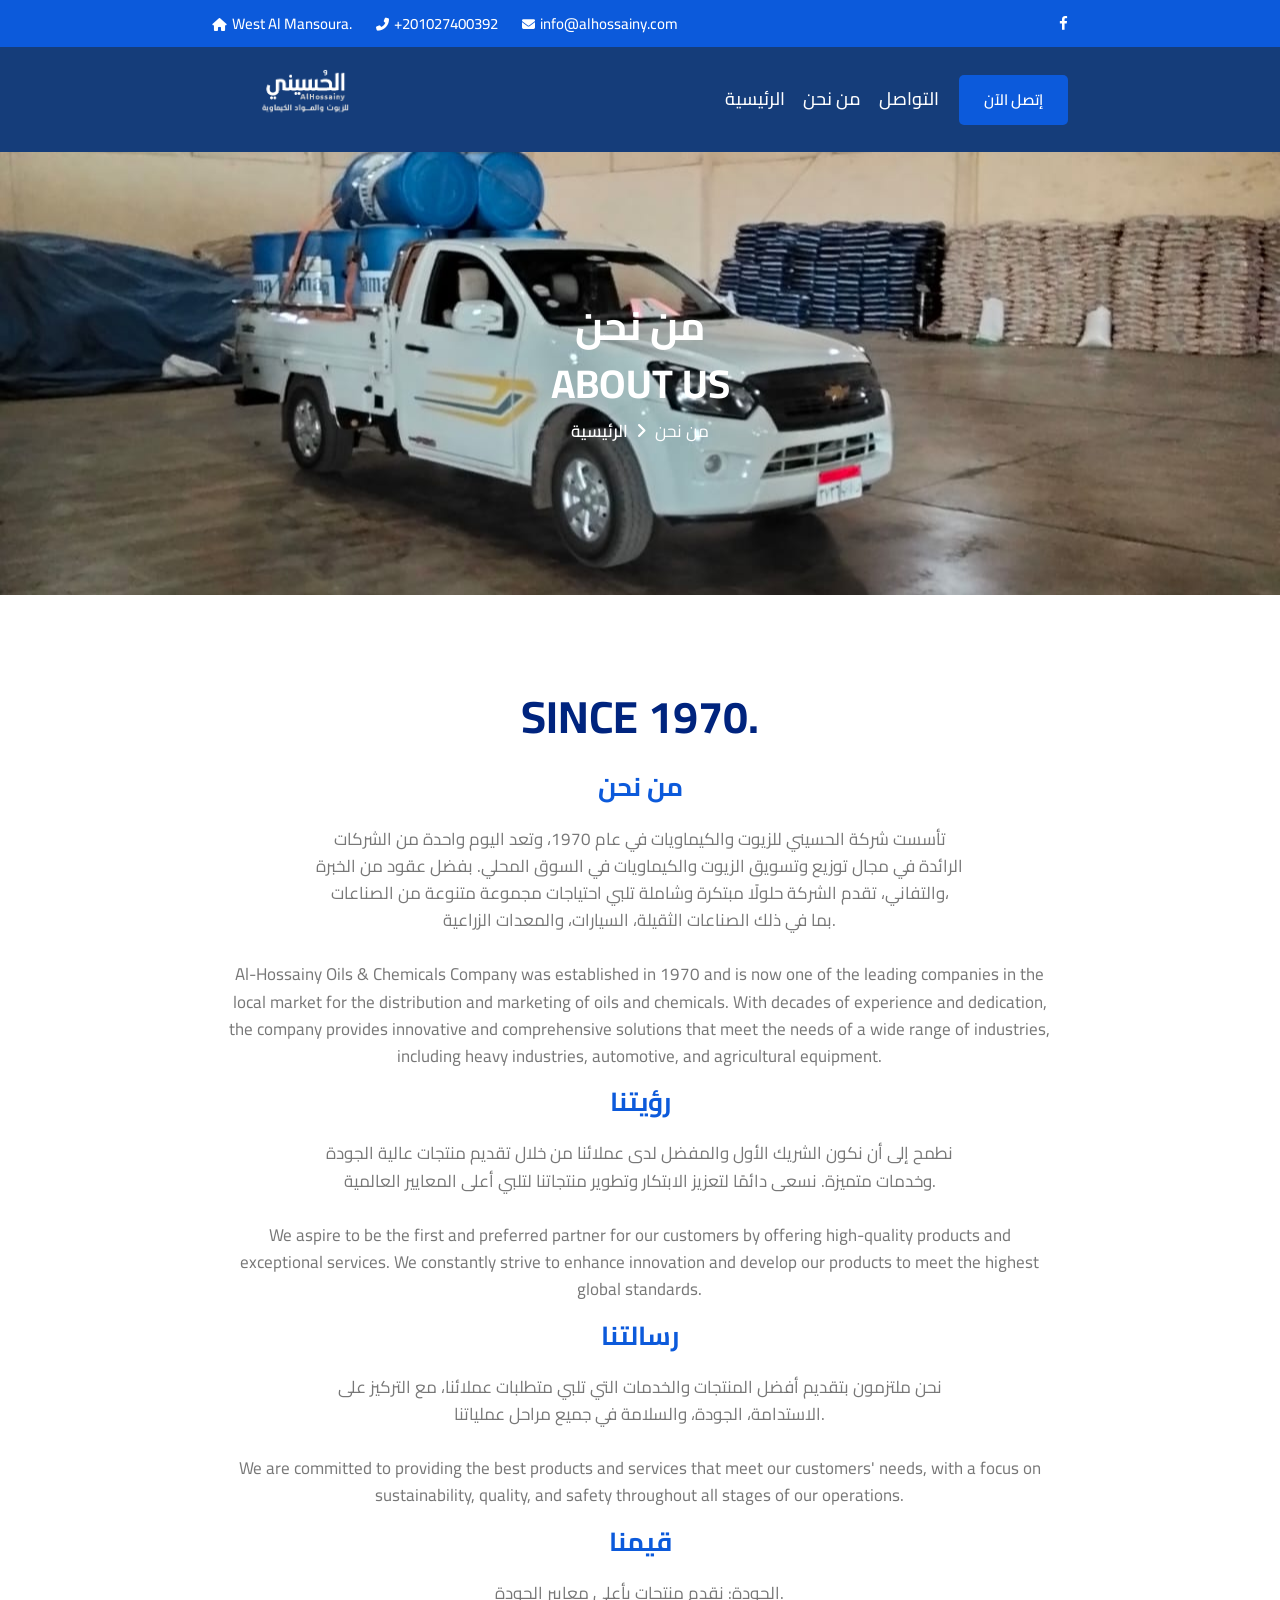
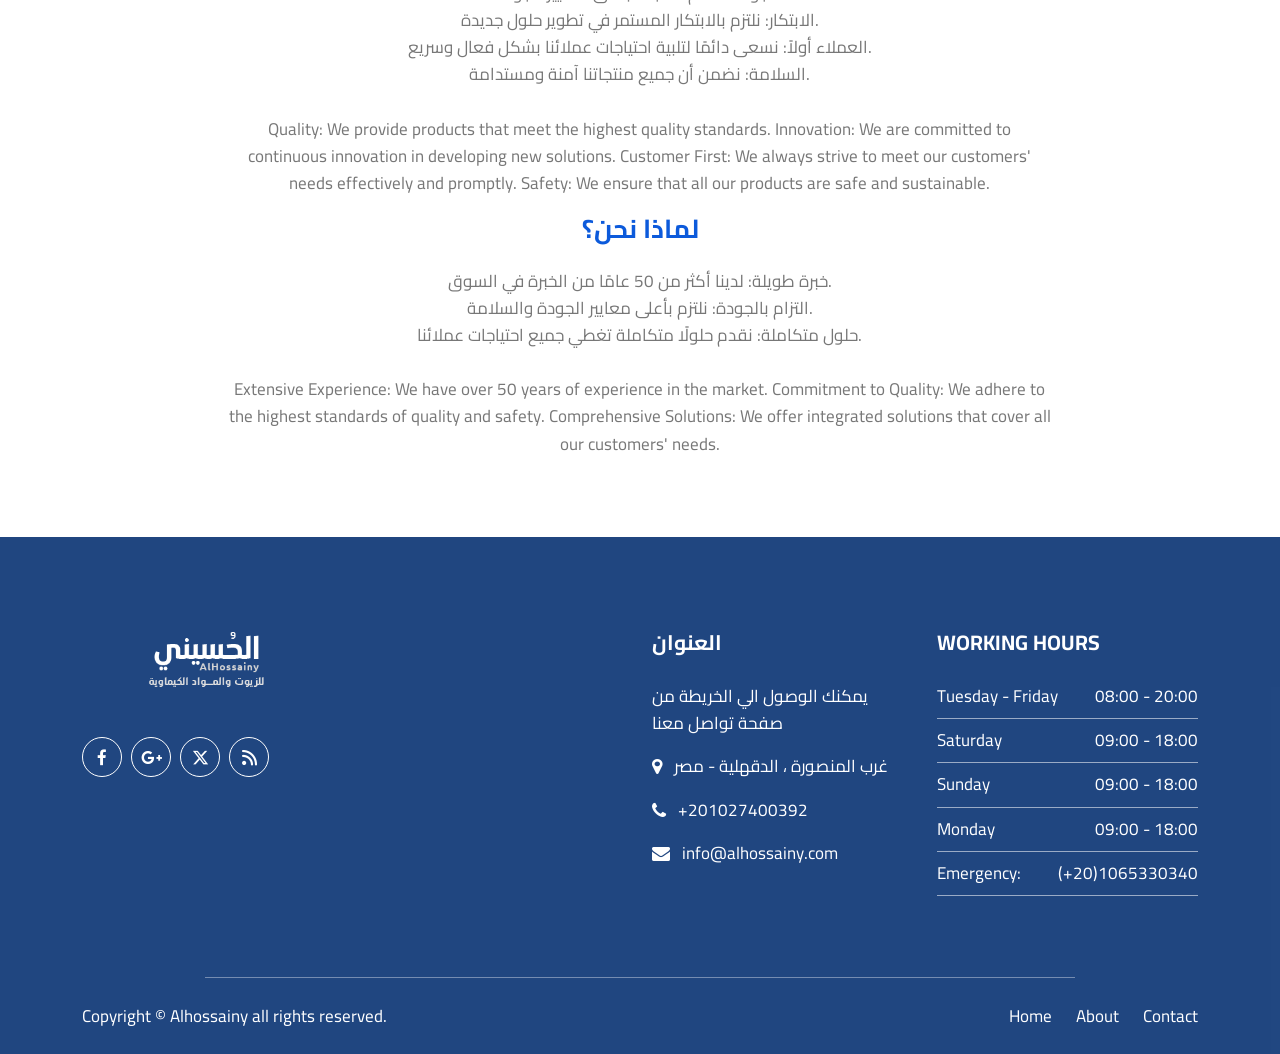
==== about.html @ 6df57a93 "first" ====
<!DOCTYPE HTML>
<html lang="en-US">

<head>
	<meta charset="UTF-8">
	<meta http-equiv="x-ua-compatible" content="ie=edge">
	<title>About - AlHossainy Egypt</title>
	<meta name="description" content="">
	<meta name="viewport" content="width=device-width, initial-scale=1">
	<link rel="icon" type="image/png" href="assets/images/favicon.png">
	<link rel="stylesheet" type="text/css" href="assets/css/bootstrap.min.css">
	<link rel="stylesheet" type="text/css" href="venobox/venobox.css">
	<link rel="stylesheet" type="text/css" href="assets/css/plugin_theme_css.css">
	<link rel="stylesheet" type="text/css" href="style.css">
	<link rel="stylesheet" type="text/css" href="assets/css/responsive.css">

</head>

<body>
	<div class="em40_header_area_main">
		<!-- HEADER TOP AREA -->
		<div class="solutech-header-top">
			<div class="container">
				<div class="row">
					<div class="col-xs-12 col-lg-9 col-xl-9 col-md-9 col-sm-12">
						<div class="top-address text-left">
							<p>
								<span><i class="fas fa-home"></i>West Al Mansoura.</span>
								<a href="#"><i class="fas fa-phone-alt"></i>+201027400392</a>
								<a href="mailto:info@alhossainy.com"><i
										class="fas fa-envelope"></i>info@alhossainy.com</a>
							</p>
						</div>
					</div>
					<!-- TOP RIGHT -->
					<div class="col-xs-12 col-lg-3 col-xl-3 col-md-3 col-sm-12 ">
						<div class="top-right-menu">
							<ul class="social-icons text-right text_m_center">
								<li><a href="#"><i class="fa fa-facebook-f"></i></a></li>
							</ul>
						</div>
					</div>
				</div>
			</div>
		</div>
		<!-- END HEADER TOP AREA -->
		<div class="tx_top2_relative">
			<div class="">
				<div class="tx_relative_m">
					<div class="">
						<div class="mainmenu_width_tx  ">
							<div class="solutech-main-menu one_page hidden-xs hidden-sm witr_h_h10">
								<div class="solutech_nav_area scroll_fixed postfix">
									<div class="container">
										<div class="row logo-left">
											<!-- LOGO -->
											<div class="col-md-3 col-sm-3 col-xs-4">
												<div class="logo">
													<a class="main_sticky_main_l" href="index.html" title="solutech">
														<img src="assets/images/logo.png" alt="solutech">
													</a>
													<a class="main_sticky_l" href="index.html" title="solutech">
														<img src="assets/images/logo2.png" alt="solutech">
													</a>
												</div>
											</div>
											<div class="col-md-9 col-sm-9 col-xs-8">
												<nav class="solutech_menu main-search-menu">
													<ul class="sub-menu">
														<li>
															<a href="index.html">الرئيسية</a>
														</li>
														<li><a href="about.html">من نحن</a></li>
														<li><a href="contact.html">التواصل</a></li>
													</ul>
													<div class="donate-btn-header">
														<a class="dtbtn" href="contact.html">إتصل الآن</a>
													</div>
												</nav>
											</div>
										</div>
									</div>
								</div>
							</div>
						</div>
					</div>
				</div>
			</div>
		</div>
	</div>


	<!-- MOBILE MENU Logo AREA -->
	<div class="mobile_logo_area hidden-md hidden-lg">
		<div class="container">
			<div class="row">
				<div class="col-sm-12">
					<div class="mobile_menu_logo text-center">
						<a href="index.html" title="solutech">
							<img src="assets/images/logo.png" alt="solutech">
						</a>
					</div>
				</div>
			</div>
		</div>
	</div>

	<!-- MOBILE MENU AREA -->
	<div class="home-2 mbm hidden-md hidden-lg  header_area main-menu-area">
		<div class="menu_area mobile-menu">
			<nav class="solutech_menu">
				<ul class="sub-menu">
					<li>
						<a href="index.html">الرئيسية</a>
					</li>
					<li><a href="about.html">من نحن</a></li>
					<li><a href="contact.html">التواصل</a></li>
				</ul>
			</nav>
		</div>
	</div>
	<!-- END MOBILE MENU AREA  -->





	<!-- breadcumb-area -->
	<div class="breadcumb-area">
		<div class="container">
			<div class="row">
				<div class="col-md-12 txtc  text-center ccase">
					<div class="brpt">
						<h2>من نحن</h2>
						<h2>About Us</h2>
					</div>
					<div class="breadcumb-inner">
						<ul>
							<li><a href="index.html">الرئيسية</a></li>
							<li><i class="fas fa-angle-right"></i></li>
							<li>من نحن</li>
						</ul>
					</div>
				</div>
			</div>
		</div>
	</div>


	<!-- solutech_about_area -->
	<div class="solutech_about_area">
		<div class="container">
			<div class="row">
				<div class="col-lg-12">
					<div class="witr_section_title">
						<div class="witr_section_title_inner text-center">
							<h3>Since 1970.</h3>
							<br>
							<h2>
								من نحن
							</h2>
							<p>
								تأسست شركة الحسيني للزيوت والكيماويات في عام 1970، وتعد اليوم واحدة من الشركات<br>
								الرائدة في مجال توزيع وتسويق الزيوت والكيماويات في السوق المحلي. بفضل عقود من الخبرة<br>
								والتفاني، تقدم الشركة حلولًا مبتكرة وشاملة تلبي احتياجات مجموعة متنوعة من الصناعات،<br>
								بما في ذلك الصناعات الثقيلة، السيارات، والمعدات الزراعية.
								<br>
								<br>
								Al-Hossainy Oils & Chemicals Company was established in 1970 and is now one of the
								leading companies in the local market for the distribution and marketing of oils and
								chemicals. With decades of experience and dedication, the company provides innovative
								and comprehensive solutions that meet the needs of a wide range of industries, including
								heavy industries, automotive, and agricultural equipment.
							</p>
							<h2>
								رؤيتنا
							</h2>
							<p>
								نطمح إلى أن نكون الشريك الأول والمفضل لدى عملائنا من خلال تقديم منتجات عالية الجودة<br>
								وخدمات متميزة. نسعى دائمًا لتعزيز الابتكار وتطوير منتجاتنا لتلبي أعلى المعايير العالمية.

								<br>
								<br>
								We aspire to be the first and preferred partner for our customers by offering
								high-quality products and exceptional services. We constantly strive to enhance
								innovation and develop our products to meet the highest global standards.
							</p>
							<h2>
								رسالتنا
							</h2>
							<p>
								نحن ملتزمون بتقديم أفضل المنتجات والخدمات التي تلبي متطلبات عملائنا، مع التركيز على<br>
								الاستدامة، الجودة، والسلامة في جميع مراحل عملياتنا.

								<br>
								<br>
								We are committed to providing the best products and services that meet our customers'
								needs, with a focus on sustainability, quality, and safety throughout all stages of our
								operations.
							</p>
							<h2>
								قيمنا
							</h2>
							<p>
								الجودة: نقدم منتجات بأعلى معايير الجودة.<br>
								الابتكار: نلتزم بالابتكار المستمر في تطوير حلول جديدة.<br>
								العملاء أولاً: نسعى دائمًا لتلبية احتياجات عملائنا بشكل فعال وسريع.<br>
								السلامة: نضمن أن جميع منتجاتنا آمنة ومستدامة.

								<br>
								<br>
								Quality: We provide products that meet the highest quality standards.
								Innovation: We are committed to continuous innovation in developing new solutions.
								Customer First: We always strive to meet our customers' needs effectively and promptly.
								Safety: We ensure that all our products are safe and sustainable.
							</p>
							<h2>
								لماذا نحن؟
							</h2>
							<p>خبرة طويلة: لدينا أكثر من 50 عامًا من الخبرة في السوق.<br>
								التزام بالجودة: نلتزم بأعلى معايير الجودة والسلامة.<br>
								حلول متكاملة: نقدم حلولًا متكاملة تغطي جميع احتياجات عملائنا.

								<br>
								<br>
								Extensive Experience: We have over 50 years of experience in the market.
								Commitment to Quality: We adhere to the highest standards of quality and safety.
								Comprehensive Solutions: We offer integrated solutions that cover all our customers'
								needs.
							</p>

						</div>
					</div>
				</div>
			</div>
		</div>
	</div>

	<!-- witrfm_footer_area -->
	<div class="witrfm_area">
		<div class="footer-middle">
			<div class="container">
				<div class="row">
					<div class=" col-lg-3 col-md-6 col-sm-12">
						<div class="widget widget_solutech_description_widget">
							<div class="solutech-description-area">
								<a href="#"><img src="assets/images/logo2.png" alt="image"></a>
								<p></p>
								<div class="social-icons">
									<a href="#"><i class="fa fa-facebook-f"></i></a>
									<a href="#"><i class="fab fa-google-plus-g"></i></a>
									<a href="#"><i class="fab fa-x-twitter"></i></a>
									<a href="#"><i class="fas fa-rss"></i></a>
								</div>
							</div>
						</div>
					</div>
					<div class=" col-lg-3 col-md-6 col-sm-12">
						<div class="widget widget_nav_menu">
						</div>
					</div>
					<div class="col-lg-3 col-md-6 col-sm-12">
						<div class="widget about_us">
							<h2 class="widget-title">العنوان</h2>
							<div class="about-footer">
								<div class="footer-widget address">
									<div class="footer-logo">
										<p>يمكنك الوصول الي الخريطة من صفحة تواصل معنا</p>
									</div>
									<div class="footer-address">
										<div class="footer_s_inner">
											<div class="footer-sociala-icon">
												<i class="fa fa-map-marker"></i>
											</div>
											<div class="footer-sociala-info">
												<p>غرب المنصورة ، الدقهلية - مصر</p>
											</div>
										</div>
										<div class="footer_s_inner">
											<div class="footer-sociala-icon">
												<i class="fa fa-phone"></i>
											</div>
											<div class="footer-sociala-info">
												<p>+201027400392</p>
											</div>
										</div>
										<div class="footer_s_inner">
											<div class="footer-sociala-icon">
												<i class="fa fa-envelope"></i>
											</div>
											<div class="footer-sociala-info">
												<p>info@alhossainy.com</p>
											</div>
										</div>
									</div>
								</div>
							</div>
						</div>
					</div>
					<div class="col-sm-12 col-md-6  col-lg-3 last">
						<div class="widget_text widget widget_custom_html">
							<h2 class="widget-title">Working Hours</h2>
							<div class="textwidget custom-html-widget">
								<div class="witr_table">
									<div class="witr_sub_table">
										<span>Tuesday - Friday</span>
										<span>08:00 - 20:00</span>
									</div>
									<div class="witr_sub_table">
										<span>Saturday</span>
										<span>09:00 - 18:00</span>
									</div>
									<div class="witr_sub_table">
										<span>Sunday</span>
										<span>09:00 - 18:00</span>
									</div>
									<div class="witr_sub_table">
										<span>Monday</span>
										<span>09:00 - 18:00</span>
									</div>
									<div class="witr_sub_table">
										<span>Emergency:</span>
										<span> (+20)1065330340 </span>
									</div>
								</div>
							</div>
						</div>
					</div>
				</div>
			</div>
		</div>
		<div class="footer-bottom">
			<div class="container">
				<div class="row">
					<div class="col-lg-6 col-md-6  col-sm-12">
						<div class="copy-right-text">
							<p>Copyright &copy; Alhossainy all rights reserved.</p>
						</div>
					</div>
					<div class="col-lg-6 col-md-6  col-sm-12">
						<div class="footer-menu">
							<ul class="text-right">
								<li><a href="index.html">Home</a></li>
								<li><a href="about.html">About</a></li>
								<li><a href="contact.html">Contact</a></li>
							</ul>
						</div>
					</div>
				</div>
			</div>
		</div>
	</div>


	<!-- Include All JS -->
	<script src="assets/js/vendor/jquery-3.5.1.min.js"></script>
	<script src="assets/js/bootstrap.min.js"></script>
	<script src="assets/js/isotope.pkgd.min.js"></script>
	<script src="assets/js/slick.min.js"></script>
	<script src="assets/js/imagesloaded.pkgd.min.js"></script>
	<script src="venobox/venobox.min.js"></script>
	<script src="assets/js/theme-pluginjs.js"></script>
	<script src="assets/js/jquery.meanmenu.js"></script>
	<script src="assets/js/ajax-mail.js"></script>
	<script src="assets/js/map.js"></script>
	<script src="assets/js/theme.js"></script>

</body>

</html>
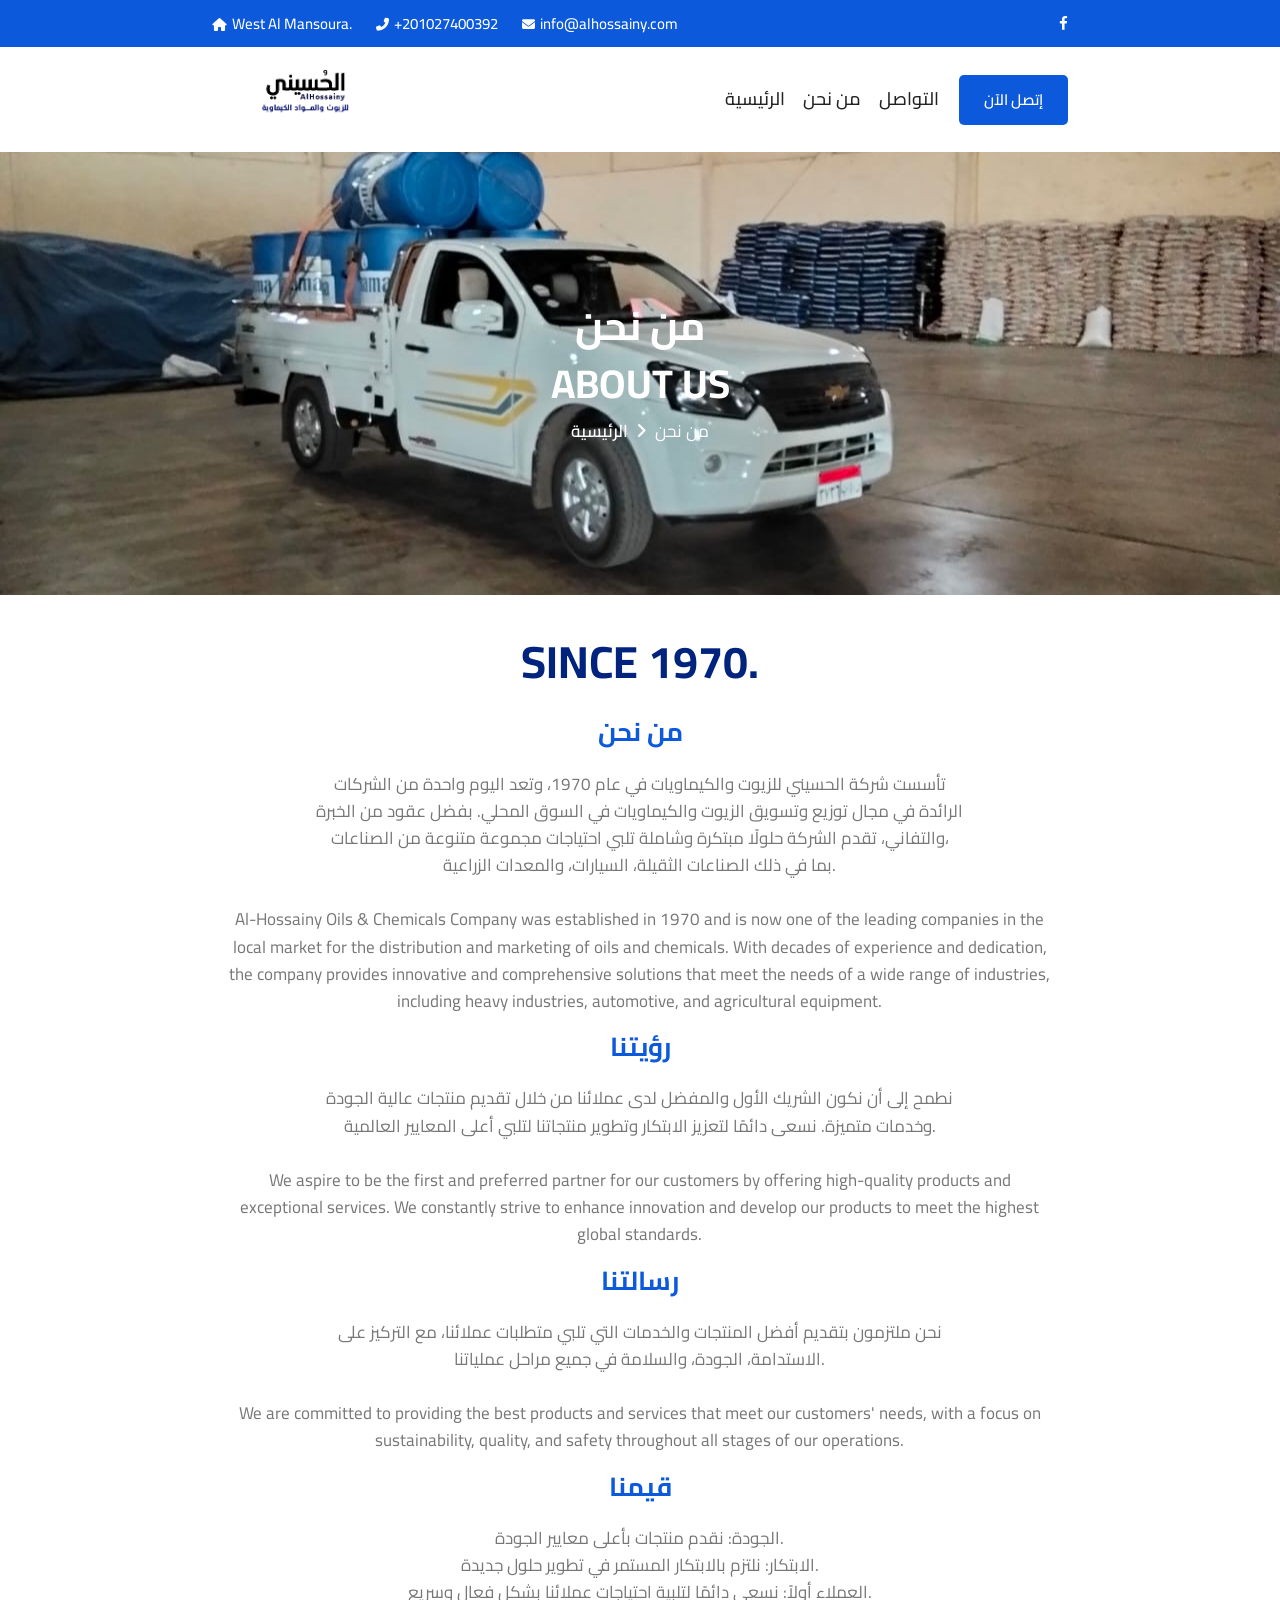
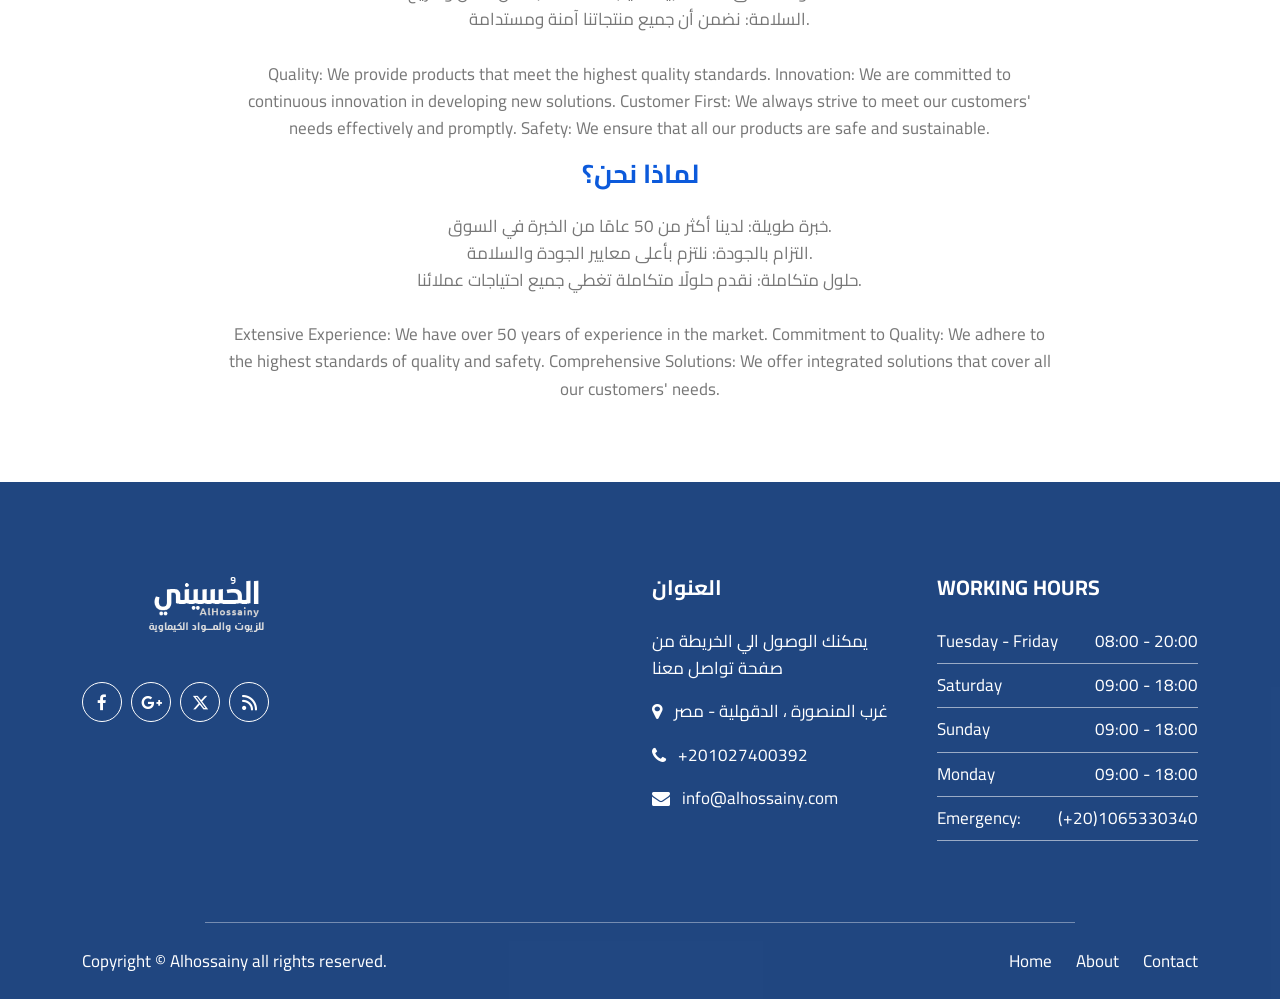
==== commit 0fbc9231: "fixes" ====
--- a/about.html
+++ b/about.html
@@ -11,7 +11,7 @@
 	<link rel="stylesheet" type="text/css" href="assets/css/bootstrap.min.css">
 	<link rel="stylesheet" type="text/css" href="venobox/venobox.css">
 	<link rel="stylesheet" type="text/css" href="assets/css/plugin_theme_css.css">
-	<link rel="stylesheet" type="text/css" href="style.css">
+	<link rel="stylesheet" type="text/css" href="aboutstyle.css">
 	<link rel="stylesheet" type="text/css" href="assets/css/responsive.css">
 
 </head>
--- a/aboutstyle.css
+++ b/aboutstyle.css
@@ -0,0 +1,1741 @@
+/*** uncss> filename: C:/Users/user/Desktop/Alhossainy - Ahmed Qandel/hossainy-website/assets/css/bootstrap.min.css ***/
+@charset "UTF-8";/*!
+ * Bootstrap  v5.3.3 (https://getbootstrap.com/)
+ * Copyright 2011-2024 The Bootstrap Authors
+ * Licensed under MIT (https://github.com/twbs/bootstrap/blob/main/LICENSE)
+ */:root{--bs-blue:#0d6efd;--bs-indigo:#6610f2;--bs-purple:#6f42c1;--bs-pink:#d63384;--bs-red:#dc3545;--bs-orange:#fd7e14;--bs-yellow:#ffc107;--bs-green:#198754;--bs-teal:#20c997;--bs-cyan:#0dcaf0;--bs-black:#000;--bs-white:#fff;--bs-gray:#6c757d;--bs-gray-dark:#343a40;--bs-gray-100:#f8f9fa;--bs-gray-200:#e9ecef;--bs-gray-300:#dee2e6;--bs-gray-400:#ced4da;--bs-gray-500:#adb5bd;--bs-gray-600:#6c757d;--bs-gray-700:#495057;--bs-gray-800:#343a40;--bs-gray-900:#212529;--bs-primary:#0d6efd;--bs-secondary:#6c757d;--bs-success:#198754;--bs-info:#0dcaf0;--bs-warning:#ffc107;--bs-danger:#dc3545;--bs-light:#f8f9fa;--bs-dark:#212529;--bs-primary-rgb:13,110,253;--bs-secondary-rgb:108,117,125;--bs-success-rgb:25,135,84;--bs-info-rgb:13,202,240;--bs-warning-rgb:255,193,7;--bs-danger-rgb:220,53,69;--bs-light-rgb:248,249,250;--bs-dark-rgb:33,37,41;--bs-primary-text-emphasis:#052c65;--bs-secondary-text-emphasis:#2b2f32;--bs-success-text-emphasis:#0a3622;--bs-info-text-emphasis:#055160;--bs-warning-text-emphasis:#664d03;--bs-danger-text-emphasis:#58151c;--bs-light-text-emphasis:#495057;--bs-dark-text-emphasis:#495057;--bs-primary-bg-subtle:#cfe2ff;--bs-secondary-bg-subtle:#e2e3e5;--bs-success-bg-subtle:#d1e7dd;--bs-info-bg-subtle:#cff4fc;--bs-warning-bg-subtle:#fff3cd;--bs-danger-bg-subtle:#f8d7da;--bs-light-bg-subtle:#fcfcfd;--bs-dark-bg-subtle:#ced4da;--bs-primary-border-subtle:#9ec5fe;--bs-secondary-border-subtle:#c4c8cb;--bs-success-border-subtle:#a3cfbb;--bs-info-border-subtle:#9eeaf9;--bs-warning-border-subtle:#ffe69c;--bs-danger-border-subtle:#f1aeb5;--bs-light-border-subtle:#e9ecef;--bs-dark-border-subtle:#adb5bd;--bs-white-rgb:255,255,255;--bs-black-rgb:0,0,0;--bs-font-sans-serif:system-ui,-apple-system,"Segoe UI",Roboto,"Helvetica Neue","Noto Sans","Liberation Sans",Arial,sans-serif,"Apple Color Emoji","Segoe UI Emoji","Segoe UI Symbol","Noto Color Emoji";--bs-font-monospace:SFMono-Regular,Menlo,Monaco,Consolas,"Liberation Mono","Courier New",monospace;--bs-gradient:linear-gradient(180deg, rgba(255, 255, 255, 0.15), rgba(255, 255, 255, 0));--bs-body-font-family:var(--bs-font-sans-serif);--bs-body-font-size:1rem;--bs-body-font-weight:400;--bs-body-line-height:1.5;--bs-body-color:#212529;--bs-body-color-rgb:33,37,41;--bs-body-bg:#fff;--bs-body-bg-rgb:255,255,255;--bs-emphasis-color:#000;--bs-emphasis-color-rgb:0,0,0;--bs-secondary-color:rgba(33, 37, 41, 0.75);--bs-secondary-color-rgb:33,37,41;--bs-secondary-bg:#e9ecef;--bs-secondary-bg-rgb:233,236,239;--bs-tertiary-color:rgba(33, 37, 41, 0.5);--bs-tertiary-color-rgb:33,37,41;--bs-tertiary-bg:#f8f9fa;--bs-tertiary-bg-rgb:248,249,250;--bs-heading-color:inherit;--bs-link-color:#0d6efd;--bs-link-color-rgb:13,110,253;--bs-link-decoration:underline;--bs-link-hover-color:#0a58ca;--bs-link-hover-color-rgb:10,88,202;--bs-code-color:#d63384;--bs-highlight-color:#212529;--bs-highlight-bg:#fff3cd;--bs-border-width:1px;--bs-border-style:solid;--bs-border-color:#dee2e6;--bs-border-color-translucent:rgba(0, 0, 0, 0.175);--bs-border-radius:0.375rem;--bs-border-radius-sm:0.25rem;--bs-border-radius-lg:0.5rem;--bs-border-radius-xl:1rem;--bs-border-radius-xxl:2rem;--bs-border-radius-2xl:var(--bs-border-radius-xxl);--bs-border-radius-pill:50rem;--bs-box-shadow:0 0.5rem 1rem rgba(0, 0, 0, 0.15);--bs-box-shadow-sm:0 0.125rem 0.25rem rgba(0, 0, 0, 0.075);--bs-box-shadow-lg:0 1rem 3rem rgba(0, 0, 0, 0.175);--bs-box-shadow-inset:inset 0 1px 2px rgba(0, 0, 0, 0.075);--bs-focus-ring-width:0.25rem;--bs-focus-ring-opacity:0.25;--bs-focus-ring-color:rgba(13, 110, 253, 0.25);--bs-form-valid-color:#198754;--bs-form-valid-border-color:#198754;--bs-form-invalid-color:#dc3545;--bs-form-invalid-border-color:#dc3545}*,::after,::before{box-sizing:border-box}@media (prefers-reduced-motion:no-preference){:root{scroll-behavior:smooth}}body{margin:0;font-family:var(--bs-body-font-family);font-size:var(--bs-body-font-size);font-weight:var(--bs-body-font-weight);line-height:var(--bs-body-line-height);color:var(--bs-body-color);text-align:var(--bs-body-text-align);background-color:var(--bs-body-bg);-webkit-text-size-adjust:100%;-webkit-tap-highlight-color:transparent}h2,h3{margin-top:0;margin-bottom:.5rem;font-weight:500;line-height:1.2;color:var(--bs-heading-color)}h2{font-size:calc(1.325rem + .9vw)}@media (min-width:1200px){h2{font-size:2rem}}h3{font-size:calc(1.3rem + .6vw)}@media (min-width:1200px){h3{font-size:1.75rem}}p{margin-top:0;margin-bottom:1rem}ul{padding-left:2rem}ul{margin-top:0;margin-bottom:1rem}a{color:rgba(var(--bs-link-color-rgb),var(--bs-link-opacity,1));text-decoration:underline}a:hover{--bs-link-color-rgb:var(--bs-link-hover-color-rgb)}img{vertical-align:middle}button:focus:not(:focus-visible){outline:0}[type=button]:not(:disabled),[type=reset]:not(:disabled),[type=submit]:not(:disabled),button:not(:disabled){cursor:pointer}::-moz-focus-inner{padding:0;border-style:none}::-webkit-datetime-edit-day-field,::-webkit-datetime-edit-fields-wrapper,::-webkit-datetime-edit-hour-field,::-webkit-datetime-edit-minute,::-webkit-datetime-edit-month-field,::-webkit-datetime-edit-text,::-webkit-datetime-edit-year-field{padding:0}::-webkit-inner-spin-button{height:auto}::-webkit-search-decoration{-webkit-appearance:none}::-webkit-color-swatch-wrapper{padding:0}::-webkit-file-upload-button{font:inherit;-webkit-appearance:button}::file-selector-button{font:inherit;-webkit-appearance:button}.container{--bs-gutter-x:1.5rem;--bs-gutter-y:0;width:100%;padding-right:calc(var(--bs-gutter-x) * .5);padding-left:calc(var(--bs-gutter-x) * .5);margin-right:auto;margin-left:auto}@media (min-width:576px){.container{max-width:540px}}@media (min-width:768px){.container{max-width:720px}}@media (min-width:992px){.container{max-width:960px}}@media (min-width:1200px){.container{max-width:1140px}}@media (min-width:1400px){.container{max-width:1320px}}:root{--bs-breakpoint-xs:0;--bs-breakpoint-sm:576px;--bs-breakpoint-md:768px;--bs-breakpoint-lg:992px;--bs-breakpoint-xl:1200px;--bs-breakpoint-xxl:1400px}.row{--bs-gutter-x:1.5rem;--bs-gutter-y:0;display:flex;flex-wrap:wrap;margin-top:calc(-1 * var(--bs-gutter-y));margin-right:calc(-.5 * var(--bs-gutter-x));margin-left:calc(-.5 * var(--bs-gutter-x))}.row>*{flex-shrink:0;width:100%;max-width:100%;padding-right:calc(var(--bs-gutter-x) * .5);padding-left:calc(var(--bs-gutter-x) * .5);margin-top:var(--bs-gutter-y)}@media (min-width:576px){.col-sm-3{flex:0 0 auto;width:25%}.col-sm-9{flex:0 0 auto;width:75%}.col-sm-12{flex:0 0 auto;width:100%}}@media (min-width:768px){.col-md-3{flex:0 0 auto;width:25%}.col-md-6{flex:0 0 auto;width:50%}.col-md-9{flex:0 0 auto;width:75%}.col-md-12{flex:0 0 auto;width:100%}}@media (min-width:992px){.col-lg-3{flex:0 0 auto;width:25%}.col-lg-6{flex:0 0 auto;width:50%}.col-lg-9{flex:0 0 auto;width:75%}.col-lg-12{flex:0 0 auto;width:100%}}@media (min-width:1200px){.col-xl-3{flex:0 0 auto;width:25%}.col-xl-9{flex:0 0 auto;width:75%}}.form-control[type=file]:not(:disabled):not([readonly]){cursor:pointer}.form-control::file-selector-button{padding:.375rem .75rem;margin:-.375rem -.75rem;-webkit-margin-end:.75rem;margin-inline-end:.75rem;color:var(--bs-body-color);background-color:var(--bs-tertiary-bg);pointer-events:none;border-color:inherit;border-style:solid;border-width:0;border-inline-end-width:var(--bs-border-width);border-radius:0;transition:color .15s ease-in-out,background-color .15s ease-in-out,border-color .15s ease-in-out,box-shadow .15s ease-in-out}@media (prefers-reduced-motion:reduce){.form-control::file-selector-button{transition:none}}.form-control:hover:not(:disabled):not([readonly])::-webkit-file-upload-button{background-color:var(--bs-secondary-bg)}.form-control:hover:not(:disabled):not([readonly])::file-selector-button{background-color:var(--bs-secondary-bg)}.form-control-sm::file-selector-button{padding:.25rem .5rem;margin:-.25rem -.5rem;-webkit-margin-end:.5rem;margin-inline-end:.5rem}.form-control-lg::file-selector-button{padding:.5rem 1rem;margin:-.5rem -1rem;-webkit-margin-end:1rem;margin-inline-end:1rem}.form-control-color:not(:disabled):not([readonly]){cursor:pointer}[data-bs-theme=dark] .form-switch .form-check-input:not(:checked):not(:focus){--bs-form-switch-bg:url("data:image/svg+xml,%3csvg xmlns='http://www.w3.org/2000/svg' viewBox='-4 -4 8 8'%3e%3ccircle r='3' fill='rgba%28255, 255, 255, 0.25%29'/%3e%3c/svg%3e")}.form-floating>.form-control-plaintext:not(:-moz-placeholder-shown),.form-floating>.form-control:not(:-moz-placeholder-shown){padding-top:1.625rem;padding-bottom:.625rem}.form-floating>.form-control:not(:-moz-placeholder-shown)~label{color:rgba(var(--bs-body-color-rgb),.65);transform:scale(.85) translateY(-.5rem) translateX(.15rem)}.form-floating>.form-control:not(:-moz-placeholder-shown)~label::after{position:absolute;inset:1rem 0.375rem;z-index:-1;height:1.5em;content:"";background-color:var(--bs-body-bg);border-radius:var(--bs-border-radius)}.form-floating>:disabled~label{color:#6c757d}.form-floating>:disabled~label::after{background-color:var(--bs-secondary-bg)}.input-group>.form-control:not(:focus).is-valid,.input-group>.form-floating:not(:focus-within).is-valid,.input-group>.form-select:not(:focus).is-valid,.was-validated .input-group>.form-control:not(:focus):valid,.was-validated .input-group>.form-floating:not(:focus-within):valid,.was-validated .input-group>.form-select:not(:focus):valid{z-index:3}.input-group>.form-control:not(:focus).is-invalid,.input-group>.form-floating:not(:focus-within).is-invalid,.input-group>.form-select:not(:focus).is-invalid,.was-validated .input-group>.form-control:not(:focus):invalid,.was-validated .input-group>.form-floating:not(:focus-within):invalid,.was-validated .input-group>.form-select:not(:focus):invalid{z-index:4}.btn:focus-visible{color:var(--bs-btn-hover-color);background-color:var(--bs-btn-hover-bg);border-color:var(--bs-btn-hover-border-color);outline:0;box-shadow:var(--bs-btn-focus-box-shadow)}.btn-check:focus-visible+.btn{border-color:var(--bs-btn-hover-border-color);outline:0;box-shadow:var(--bs-btn-focus-box-shadow)}.btn-check:checked+.btn:focus-visible,.btn.active:focus-visible,.btn.show:focus-visible,.btn:first-child:active:focus-visible,:not(.btn-check)+.btn:active:focus-visible{box-shadow:var(--bs-btn-focus-box-shadow)}.btn-check:checked:focus-visible+.btn{box-shadow:var(--bs-btn-focus-box-shadow)}.btn-link:focus-visible{color:var(--bs-btn-color)}.nav-link:focus-visible{outline:0;box-shadow:0 0 0 .25rem rgba(13,110,253,.25)}.icon-link-hover:focus-visible>.bi{transform:var(--bs-icon-link-transform,translate3d(.25em,0,0))}.visually-hidden-focusable:not(:focus):not(:focus-within){width:1px!important;height:1px!important;padding:0!important;margin:-1px!important;overflow:hidden!important;clip:rect(0,0,0,0)!important;white-space:nowrap!important;border:0!important}.visually-hidden-focusable:not(:focus):not(:focus-within):not(caption){position:absolute!important}.text-center{text-align:center!important}
+/*# sourceMappingURL=bootstrap.min.css.map */ 
+/*** uncss> filename: C:/Users/user/Desktop/Alhossainy - Ahmed Qandel/hossainy-website/venobox/venobox.css ***/
+/* ------ venobox.css --------*/
+/* ------- overlay: change here background color and opacity ----- */
+
+/* ----- preloader - choose between CIRCLE, IOS, DOTS, QUADS ----- */
+
+/* circle preloader */
+
+
+/* IOS preloader */
+
+/*.vbox-preloader{
+    position:fixed; 
+    width:32px; 
+    height:32px;
+    left:50%; 
+    top:50%; 
+    margin-left:-16px; 
+    margin-top:-16px;
+    background-image: url(preload-ios.png);
+    text-indent: -100px;
+    overflow: hidden;
+    -webkit-animation: playload 1.4s steps(12) infinite;
+       -moz-animation: playload 1.4s steps(12) infinite;
+        -ms-animation: playload 1.4s steps(12) infinite;
+         -o-animation: playload 1.4s steps(12) infinite;
+            animation: playload 1.4s steps(12) infinite;
+}
+
+@-webkit-keyframes playload {
+   from { background-position:    0px; }
+     to { background-position: -384px; }
+}
+@-moz-keyframes playload {
+   from { background-position:    0px; }
+     to { background-position: -384px; }
+}
+@-ms-keyframes playload {
+   from { background-position:    0px; }
+     to { background-position: -384px; }
+}
+@-o-keyframes playload {
+   from { background-position:    0px; }
+     to { background-position: -384px; }
+}
+@keyframes playload {
+   from { background-position:    0px; }
+     to { background-position: -384px; }
+}
+*/
+
+
+/* dots preloader */
+/*
+.vbox-preloader{
+    position:fixed; 
+    width:32px; 
+    height:11px;
+    left:50%; 
+    top:50%; 
+    margin-left:-16px; 
+    margin-top:-16px;
+    background-image: url(preload-dots.png);
+    text-indent: -100px;
+    overflow: hidden;
+    -webkit-animation: playload 1.4s steps(24) infinite;
+       -moz-animation: playload 1.4s steps(24) infinite;
+        -ms-animation: playload 1.4s steps(24) infinite;
+         -o-animation: playload 1.4s steps(24) infinite;
+            animation: playload 1.4s steps(24) infinite;
+}
+
+@-webkit-keyframes playload {
+   from { background-position:    0px; }
+     to { background-position: -768px; }
+}
+@-moz-keyframes playload {
+   from { background-position:    0px; }
+     to { background-position: -768px; }
+}
+@-ms-keyframes playload {
+   from { background-position:    0px; }
+     to { background-position: -768px; }
+}
+@-o-keyframes playload {
+   from { background-position:    0px; }
+     to { background-position: -768px; }
+}
+@keyframes playload {
+   from { background-position:    0px; }
+     to { background-position: -768px; }
+}
+*/
+
+
+/* quads preloader */
+/*
+.vbox-preloader{
+    position:fixed; 
+    width:32px; 
+    height:10px;
+    left:50%; 
+    top:50%; 
+    margin-left:-16px; 
+    margin-top:-16px;
+    background-image: url(preload-quads.png);
+    text-indent: -100px;
+    overflow: hidden;
+    -webkit-animation: playload 1.4s steps(12) infinite;
+       -moz-animation: playload 1.4s steps(12) infinite;
+        -ms-animation: playload 1.4s steps(12) infinite;
+         -o-animation: playload 1.4s steps(12) infinite;
+            animation: playload 1.4s steps(12) infinite;
+}
+@-webkit-keyframes playload {
+   from { background-position:    0px; }
+     to { background-position: -384px; }
+}
+@-moz-keyframes playload {
+   from { background-position:    0px; }
+     to { background-position: -384px; }
+}
+@-ms-keyframes playload {
+   from { background-position:    0px; }
+     to { background-position: -384px; }
+}
+@-o-keyframes playload {
+   from { background-position:    0px; }
+     to { background-position: -384px; }
+}
+@keyframes playload {
+   from { background-position:    0px; }
+     to { background-position: -384px; }
+}
+*/
+/* ----- navigation ----- */
+/* ------- inline window ------ */
+
+/* ------- Video & iFrames window ------ */
+
+/* ------- PLease do NOT edit this! (or do it at your own risk) ------ */ 
+/*** uncss> filename: C:/Users/user/Desktop/Alhossainy - Ahmed Qandel/hossainy-website/assets/css/plugin_theme_css.css ***/
+html {
+  line-height: 1.15;
+  -webkit-text-size-adjust: 100%;
+}
+body {
+  margin: 0;
+}
+a {
+  background-color: transparent;
+}
+img {
+  border-style: none;
+}
+::-webkit-file-upload-button {
+  -webkit-appearance: button;
+  font: inherit;
+}
+a:focus {
+  text-decoration: none;
+  outline: 0;
+}
+ul {
+  margin: 0;
+  padding: 0;
+}
+li {
+  list-style: none;
+}
+a,
+i,
+li,
+ul {
+  font-style: normal;
+  font-weight: 400;
+}
+::-moz-selection {
+  background: #4fc1f0;
+  color: #888;
+  text-shadow: none;
+}
+::-moz-selection {
+  background: #4fc1f0;
+  color: #888;
+  text-shadow: none;
+}
+::selection {
+  background: #4fc1f0;
+  color: #888;
+  text-shadow: none;
+}
+::-moz-placeholder {
+  color: #888;
+  font-size: 16px;
+}
+::-webkit-input-placeholder {
+  color: #888;
+  font-size: 16px;
+}
+:-ms-input-placeholder {
+  color: #888;
+  font-size: 16px;
+}
+
+@charset "UTF-8"; /*!
+ * animate.css -http://daneden.me/animate
+ * Version - 3.5.2
+ * Licensed under the MIT license - http://opensource.org/licenses/MIT
+ *
+ * Copyright (c) 2024 Daniel Eden
+ */
+
+/* meanmenu css */
+
+/* slick css */
+
+/* aprova icon */
+
+@font-face {
+  font-family: aprova;
+  src: url(../fonts/aprova0698.eot?ef1ywa);
+  src: url(../fonts/aprova0698.eot?ef1ywa#iefix) format("embedded-opentype"),
+    url(../fonts/aprova0698.ttf?ef1ywa) format("truetype"),
+    url(../fonts/aprova0698.woff?ef1ywa) format("woff"),
+    url(../fonts/aprova0698.svg?ef1ywa#aprova) format("svg");
+  font-weight: 400;
+  font-style: normal;
+  font-display: block;
+}
+
+/* themify icon */
+
+@font-face {
+  font-family: themify;
+  src: url(../fonts/themify.eot?-fvbane);
+  src: url(../fonts/themify.eot?#iefix-fvbane) format("embedded-opentype"),
+    url(../fonts/themify.woff?-fvbane) format("woff"),
+    url(../fonts/themify.ttf?-fvbane) format("truetype"),
+    url(../fonts/themify.svg?-fvbane#themify) format("svg");
+  font-weight: 400;
+  font-style: normal;
+}
+
+/*! 
+* @package IcoFont 
+* @version 1.0.1 
+* @author   
+* @copyright 2024 
+* @license - https://icofont.com/license/
+*/
+@font-face {
+  font-family: IcoFont;
+  font-weight: 400;
+  font-style: Regular;
+  src: url(../fonts/icofont.woff2) format("woff2"),
+    url(../fonts/icofont.woff) format("woff");
+}
+
+/*!
+ * Font Awesome Free 6.5.1 by @fontawesome - https://fontawesome.com
+ * License - https://fontawesome.com/license/free (Icons: CC BY 4.0, Fonts: SIL OFL 1.1, Code: MIT License)
+ * Copyright 2023 Fonticons, Inc.
+ */
+.fa {
+  font-family: var(--fa-style-family, "Font Awesome 6 Free");
+  font-weight: var(--fa-style, 900);
+}
+.fa,
+.fab,
+.fas {
+  -moz-osx-font-smoothing: grayscale;
+  -webkit-font-smoothing: antialiased;
+  display: var(--fa-display, inline-block);
+  font-style: normal;
+  font-variant: normal;
+  line-height: 1;
+  text-rendering: auto;
+}
+.fas {
+  font-family: "Font Awesome 6 Free";
+}
+.fab {
+  font-family: "Font Awesome 6 Brands";
+}
+.fa-angle-right:before {
+  content: "\f105";
+}
+.fa-map-marker:before {
+  content: "\f041";
+}
+.fa-phone-alt:before {
+  content: "\f879";
+}
+.fa-phone:before {
+  content: "\f095";
+}
+.fa-envelope:before {
+  content: "\f0e0";
+}
+.fa-home:before {
+  content: "\f015";
+}
+.fa-angle-up:before {
+  content: "\f106";
+}
+.fa-rss:before {
+  content: "\f09e";
+}
+.fa-sr-only-focusable:not(:focus),
+.sr-only-focusable:not(:focus) {
+  position: absolute;
+  width: 1px;
+  height: 1px;
+  padding: 0;
+  margin: -1px;
+  overflow: hidden;
+  clip: rect(0, 0, 0, 0);
+  white-space: nowrap;
+  border-width: 0;
+}
+:host,
+:root {
+  --fa-style-family-brands: "Font Awesome 6 Brands";
+  --fa-font-brands: normal 400 1em/1 "Font Awesome 6 Brands";
+}
+@font-face {
+  font-family: "Font Awesome 6 Brands";
+  font-style: normal;
+  font-weight: 400;
+  font-display: block;
+  src: url(../webfonts/fa-brands-400.woff2) format("woff2"),
+    url(../webfonts/fa-brands-400.ttf) format("truetype");
+}
+.fab {
+  font-weight: 400;
+}
+.fa-google-plus-g:before {
+  content: "\f0d5";
+}
+.fa-facebook-f:before {
+  content: "\f39e";
+}
+.fa-x-twitter:before {
+  content: "\e61b";
+}
+:host,
+:root {
+  --fa-font-regular: normal 400 1em/1 "Font Awesome 6 Free";
+}
+@font-face {
+  font-family: "Font Awesome 6 Free";
+  font-style: normal;
+  font-weight: 400;
+  font-display: block;
+  src: url(../webfonts/fa-regular-400.woff2) format("woff2"),
+    url(../webfonts/fa-regular-400.ttf) format("truetype");
+}
+:host,
+:root {
+  --fa-style-family-classic: "Font Awesome 6 Free";
+  --fa-font-solid: normal 900 1em/1 "Font Awesome 6 Free";
+}
+@font-face {
+  font-family: "Font Awesome 6 Free";
+  font-style: normal;
+  font-weight: 900;
+  font-display: block;
+  src: url(../webfonts/fa-solid-900.woff2) format("woff2"),
+    url(../webfonts/fa-solid-900.ttf) format("truetype");
+}
+.fas {
+  font-weight: 900;
+}
+@font-face {
+  font-family: "Font Awesome 5 Brands";
+  font-display: block;
+  font-weight: 400;
+  src: url(../webfonts/fa-brands-400.woff2) format("woff2"),
+    url(../webfonts/fa-brands-400.ttf) format("truetype");
+}
+@font-face {
+  font-family: "Font Awesome 5 Free";
+  font-display: block;
+  font-weight: 900;
+  src: url(../webfonts/fa-solid-900.woff2) format("woff2"),
+    url(../webfonts/fa-solid-900.ttf) format("truetype");
+}
+@font-face {
+  font-family: "Font Awesome 5 Free";
+  font-display: block;
+  font-weight: 400;
+  src: url(../webfonts/fa-regular-400.woff2) format("woff2"),
+    url(../webfonts/fa-regular-400.ttf) format("truetype");
+}
+@font-face {
+  font-family: "FontAwesome";
+  font-display: block;
+  src: url(../webfonts/fa-solid-900.woff2) format("woff2"),
+    url(../webfonts/fa-solid-900.ttf) format("truetype");
+}
+@font-face {
+  font-family: "FontAwesome";
+  font-display: block;
+  src: url(../webfonts/fa-brands-400.woff2) format("woff2"),
+    url(../webfonts/fa-brands-400.ttf) format("truetype");
+}
+@font-face {
+  font-family: "FontAwesome";
+  font-display: block;
+  src: url(../webfonts/fa-regular-400.woff2) format("woff2"),
+    url(../webfonts/fa-regular-400.ttf) format("truetype");
+  unicode-range: u+f003, u+f006, u+f014, u+f016-f017, u+f01a-f01b, u+f01d,
+    u+f022, u+f03e, u+f044, u+f046, u+f05c-f05d, u+f06e, u+f070, u+f087-f088,
+    u+f08a, u+f094, u+f096-f097, u+f09d, u+f0a0, u+f0a2, u+f0a4-f0a7, u+f0c5,
+    u+f0c7, u+f0e5-f0e6, u+f0eb, u+f0f6-f0f8, u+f10c, u+f114-f115, u+f118-f11a,
+    u+f11c-f11d, u+f133, u+f147, u+f14e, u+f150-f152, u+f185-f186, u+f18e,
+    u+f190-f192, u+f196, u+f1c1-f1c9, u+f1d9, u+f1db, u+f1e3, u+f1ea, u+f1f7,
+    u+f1f9, u+f20a, u+f247-f248, u+f24a, u+f24d, u+f255-f25b, u+f25d,
+    u+f271-f274, u+f278, u+f27b, u+f28c, u+f28e, u+f29c, u+f2b5, u+f2b7, u+f2ba,
+    u+f2bc, u+f2be, u+f2c0-f2c1, u+f2c3, u+f2d0, u+f2d2, u+f2d4, u+f2dc;
+}
+@font-face {
+  font-family: "FontAwesome";
+  font-display: block;
+  src: url(../webfonts/fa-v4compatibility.woff2) format("woff2"),
+    url(../webfonts/fa-v4compatibility.ttf) format("truetype");
+  unicode-range: u+f041, u+f047, u+f065-f066, u+f07d-f07e, u+f080, u+f08b,
+    u+f08e, u+f090, u+f09a, u+f0ac, u+f0ae, u+f0b2, u+f0d0, u+f0d6, u+f0e4,
+    u+f0ec, u+f10a-f10b, u+f123, u+f13e, u+f148-f149, u+f14c, u+f156, u+f15e,
+    u+f160-f161, u+f163, u+f175-f178, u+f195, u+f1f8, u+f219, u+f27a;
+}
+
+/*!
+ *  Font Awesome 4.5.0 by @davegandy - http://fontawesome.io - @fontawesome
+ *  License - http://fontawesome.io/license (Font: SIL OFL 1.1, CSS: MIT License)
+ */
+@font-face {
+  font-family: "FontAwesome";
+  src: url("../fonts/fontawesome-webfont3295.eot?v=4.5.0");
+  src: url("../fonts/fontawesome-webfontd41d.eot?#iefix&v=4.5.0")
+      format("embedded-opentype"),
+    url("../fonts/fontawesome-webfont3295.woff2?v=4.5.0") format("woff2"),
+    url("../fonts/fontawesome-webfont3295.woff?v=4.5.0") format("woff"),
+    url("../fonts/fontawesome-webfont3295.ttf?v=4.5.0") format("truetype"),
+    url("../fonts/fontawesome-webfont3295.svg?v=4.5.0#fontawesomeregular")
+      format("svg");
+  font-weight: normal;
+  font-style: normal;
+}
+.fa {
+  display: inline-block;
+  font: normal normal normal 14px/1 FontAwesome;
+  font-size: inherit;
+  text-rendering: auto;
+  -webkit-font-smoothing: antialiased;
+  -moz-osx-font-smoothing: grayscale;
+}
+.fa-home:before {
+  content: "\f015";
+}
+.fa-map-marker:before {
+  content: "\f041";
+}
+.fa-phone:before {
+  content: "\f095";
+}
+.fa-facebook-f:before {
+  content: "\f09a";
+}
+.fa-rss:before {
+  content: "\f09e";
+}
+.fa-envelope:before {
+  content: "\f0e0";
+}
+.fa-angle-right:before {
+  content: "\f105";
+}
+.fa-angle-up:before {
+  content: "\f106";
+}
+
+/*
+  	Flaticon icon font: Flaticon
+  	*/
+@font-face {
+  font-family: Flaticon;
+  src: url(../fonts/Flaticon.woff2) format("woff2"),
+    url(../fonts/Flaticon.woff) format("woff");
+  font-weight: 400;
+  font-style: normal;
+}
+
+/**
+ * Swiper 6.4.11
+ * Most modern mobile touch slider and framework with hardware accelerated transitions
+ * https://swiperjs.com
+ *
+ * Copyright 2024-2024 Vladimir Kharlampidi
+ *
+ * Released under the MIT License
+ *
+ * Released on: February 6, 2024
+ */
+
+@font-face {
+  font-family: swiper-icons;
+  src: url("data:application/font-woff;charset=utf-8;base64, [base64]//wADZ2x5ZgAAAywAAADMAAAD2MHtryVoZWFkAAABbAAAADAAAAA2E2+eoWhoZWEAAAGcAAAAHwAAACQC9gDzaG10eAAAAigAAAAZAAAArgJkABFsb2NhAAAC0AAAAFoAAABaFQAUGG1heHAAAAG8AAAAHwAAACAAcABAbmFtZQAAA/gAAAE5AAACXvFdBwlwb3N0AAAFNAAAAGIAAACE5s74hXjaY2BkYGAAYpf5Hu/j+W2+MnAzMYDAzaX6QjD6/4//Bxj5GA8AuRwMYGkAPywL13jaY2BkYGA88P8Agx4j+/8fQDYfA1AEBWgDAIB2BOoAeNpjYGRgYNBh4GdgYgABEMnIABJzYNADCQAACWgAsQB42mNgYfzCOIGBlYGB0YcxjYGBwR1Kf2WQZGhhYGBiYGVmgAFGBiQQkOaawtDAoMBQxXjg/wEGPcYDDA4wNUA2CCgwsAAAO4EL6gAAeNpj2M0gyAACqxgGNWBkZ2D4/wMA+xkDdgAAAHjaY2BgYGaAYBkGRgYQiAHyGMF8FgYHIM3DwMHABGQrMOgyWDLEM1T9/w8UBfEMgLzE////P/5//f/V/xv+r4eaAAeMbAxwIUYmIMHEgKYAYjUcsDAwsLKxc3BycfPw8jEQA/[base64]/uznmfPFBNODM2K7MTQ45YEAZqGP81AmGGcF3iPqOop0r1SPTaTbVkfUe4HXj97wYE+yNwWYxwWu4v1ugWHgo3S1XdZEVqWM7ET0cfnLGxWfkgR42o2PvWrDMBSFj/IHLaF0zKjRgdiVMwScNRAoWUoH78Y2icB/yIY09An6AH2Bdu/UB+yxopYshQiEvnvu0dURgDt8QeC8PDw7Fpji3fEA4z/PEJ6YOB5hKh4dj3EvXhxPqH/SKUY3rJ7srZ4FZnh1PMAtPhwP6fl2PMJMPDgeQ4rY8YT6Gzao0eAEA409DuggmTnFnOcSCiEiLMgxCiTI6Cq5DZUd3Qmp10vO0LaLTd2cjN4fOumlc7lUYbSQcZFkutRG7g6JKZKy0RmdLY680CDnEJ+UMkpFFe1RN7nxdVpXrC4aTtnaurOnYercZg2YVmLN/d/gczfEimrE/fs/bOuq29Zmn8tloORaXgZgGa78yO9/cnXm2BpaGvq25Dv9S4E9+5SIc9PqupJKhYFSSl47+Qcr1mYNAAAAeNptw0cKwkAAAMDZJA8Q7OUJvkLsPfZ6zFVERPy8qHh2YER+3i/BP83vIBLLySsoKimrqKqpa2hp6+jq6RsYGhmbmJqZSy0sraxtbO3sHRydnEMU4uR6yx7JJXveP7WrDycAAAAAAAH//wACeNpjYGRgYOABYhkgZgJCZgZNBkYGLQZtIJsFLMYAAAw3ALgAeNolizEKgDAQBCchRbC2sFER0YD6qVQiBCv/H9ezGI6Z5XBAw8CBK/m5iQQVauVbXLnOrMZv2oLdKFa8Pjuru2hJzGabmOSLzNMzvutpB3N42mNgZGBg4GKQYzBhYMxJLMlj4GBgAYow/P/PAJJhLM6sSoWKfWCAAwDAjgbRAAB42mNgYGBkAIIbCZo5IPrmUn0hGA0AO8EFTQAA")
+    format("woff");
+  font-weight: 400;
+  font-style: normal;
+}
+:root {
+  --swiper-theme-color: #007aff;
+}
+:root {
+  --swiper-navigation-size: 44px;
+}
+ 
+/*** uncss> filename: C:/Users/user/Desktop/Alhossainy - Ahmed Qandel/hossainy-website/style.css ***/
+/* === theme style   ==== */
+@import url("https://fonts.googleapis.com/css2?family=Cairo:wght@200..1000&display=swap");
+
+a {
+  color: #17161a;
+  transition: 0.5s;
+  text-decoration: none;
+}
+img {
+  border-radius: 10px !important;
+}
+a:hover {
+  text-decoration: none;
+  color: #0c5adb;
+}
+body {
+  color: #777777;
+  font-weight: 400;
+  font-style: normal;
+  font-size: 17px;
+  font-family: Cairo, sans-serif;
+  line-height: 1.6;
+}
+p {
+  font-style: normal;
+}
+h2,
+h3 {
+  font-family: Cairo, sans-serif !important;
+  font-style: normal;
+  margin-bottom: 0;
+  line-height: 1.2;
+  font-weight: 700;
+  transition: 0.5s;
+  font-size: 21px;
+  color: #00247e;
+  margin: 0 0 10px;
+  text-transform: uppercase;
+  transition: 0.5s;
+}
+/*===================== Home 2 Header CSS ======================*/
+/* THEME UNIT TEST CSS */
+i {
+  font-style: italic;
+}
+i {
+  display: inline-block;
+}
+/* image aligment */
+.widget img {
+  max-width: 100%;
+}
+/* === style_w7 button ==== */
+/* button default style */
+/* video button i */
+/* button default br style */
+/* video button i */
+/* classic Button */
+/* === style_w3 ==== */
+/*button css*/
+/*=========================== 4.feature css ===========================*/
+/*====== home page 2 ======*/
+/*====== home page 3 ======*/
+/*====== home page 6 ======*/
+/*====== home page 8 ======*/
+/* ===== feature style 3d css ===== */
+/* left */
+/* right */
+/* up */
+/* down */
+/* zoom in */
+/* zoom out */
+/* tittle css */
+/* feature Front Face */
+/* feature Button */
+/* Feature Slug */
+/*CREATIVE FEATURE SECTION*/
+/*=========================== feature cursor css ===========================*/
+/* witr_cfeature9 */
+/*=========================== 5.feature2 css ===========================*/
+/* feature style 8-9 */
+/* witr_feature style 12 */
+/* witr_feature style 13 */
+/*=========================== 5.tab area css ===========================*/
+/*=========================== 5.play css ===========================*/
+/*=========================== 10.video css ===========================*/
+/* about slider */
+/*=========================== 6.about area css ===========================*/
+/*=========================== 6.service css ===========================*/
+/* ===== service style 3d css ===== */
+/* left */
+/* right */
+/* up */
+/* down */
+/* zoom in */
+/* zoom out */
+/* tittle css */
+/* Service Front Face */
+/* Service Service Button */
+/*CREATIVE SERVICE2 SECTION 2*/
+/* witr_custom2_icon */
+/* all_service2_color */
+/* SERVICE3 SECTION 2*/
+/* witr_service2_7 Style */
+/* witr_service2_9 Style */
+/*=========================== 7.process css ===========================*/
+/* PROCESS SECTION */
+/* .witr_process_icon i:hover .witr_back_process {
+     top:0;
+}
+ */
+/*=========================== 7.team css ===========================*/
+/*team post icon */
+/* pt7 */
+/* content css */
+/*====== home page 2 ======*/
+/* social css */
+/*====== home page 3 ======*/
+/*======== social top css ===========*/
+/*======= social bottom css ========*/
+/*======= sungle team css ========*/
+/* cur_part_6 */
+/*======================== EM40 TEAM CSS =========================*/
+/* team image css */
+/* team content */
+/* team social 5 */
+/* team content */
+/* team button */
+/* Team 7*/
+/* post team 8 css */
+/* team Post 9 */
+/* post team 10 css */
+/* post team 11 css */
+/* team 8 */
+/* team content */
+/* team 9*/
+/* team 12 style */
+/* back_view */
+/* team style */
+/*====== home page 3 ======*/
+/*======== social top css ===========*/
+/*======= social bottom css ========*/
+/* team 11 */
+/* team 13 style */
+/* witr_team_s14 */
+/* carsol imagess area css */
+/*=========================== 9.pricing css ===========================*/
+/* pricing list css */
+/* style 2 */
+/* style 3 */
+/* style 4 */
+/*=========================== 10.testomonial css ===========================*/
+/* single_creativeItem */
+/* testimonial style 7 */
+/*=========================== testomonial style 8 css ===========================*/
+/* witr_testi_s_9 */
+/* busi_testimonial */
+/* witr_testi_s_12 */
+/* testimonial_post_13 */
+/*====== home page 2 ======*/
+/*=========================== 10.blog css ===========================*/
+/*====== blog style 2 ======*/
+/* blog area css 5 */
+/*========= blog area css 6 ==========*/
+/* witr_blog_area8 */
+/* witr_blog_area9 */
+/* witr_blog_area 10 */
+/* witr_blog_area11 */
+/* witr_blog_area12 */
+/* witr_blog_area13 */
+/* witr_blog_area14 */
+/* witr_blog_area16 */
+/*=========================== 10.counter css ===========================*/
+/* content */
+/*====== style 2 ======*/
+/*====== style 4 ======*/
+/* style 5 */
+/*====== style 6 ======*/
+/*home page 4*/
+/*=========================== 10.other page css ===========================*/
+/*====== sing up page ======*/
+/*===================== mettle PORTFOLIO AREA CSS =========================*/
+/* single gallery css */
+/* load button css */
+/* portfolio icon css */
+/* single portfolio */
+/*style 1 */
+/* port style 3 */
+/* style 4 */
+/* style 3 */
+/* single portfolio2 */
+/*== Title Css ==*/
+/*======== Button css ==========*/
+/*============= call to action =============*/
+/*============= video icon ==============*/
+/*=========== Style 11 ============*/
+/*====== apps button =======*/
+/*====== single image area =======*/
+/*====== footer widget area css =======*/
+/* title */
+/* content */
+/* icon */
+/* tags css*/
+/*====== socials css =======*/
+/*====== Custom Icon css =======*/
+/* service2 style 4 css */
+/*====== blog page ======*/
+/*====== contact page ======*/
+/* ======== timeline area css ======== */
+/* single timeline */
+/* left border */
+/* circle border */
+/* title */
+/* witr_number_item css */
+/* timeline icon css */
+/* margin left spacing */
+/* margin right spacing */
+/* timeline bottom right text */
+/* icon bottom position */
+/* cursor imags area css */
+/* accordion area css */
+/* witr single cursor img */
+/*======== slick ========*/
+/* cursor css */
+/* text widget */
+/* unoy */
+/* stasick tab area css */
+/* single video css */
+/* tab event css */
+/*========= tab 2 area ===========*/
+/* carsur_dots */
+/* =========================== DEFAULT CONTACT CSS ================================ */
+/*======== apartment contact css ==========*/
+/* Bottom Contact */
+/* COUNTDOWN CSS */
+/*================================= mailchim 1=================================== */
+/* mailchim 2 */
+/* mc4wp */
+/* === style_w2 ==== */
+/* new css */
+/* === style_w1 ==== */
+/*---------------------------------------- Don't change any css from here. If you need to change, Please use child theme. ------------------------------------------*/
+html,
+body {
+  overflow-x: hidden;
+}
+img {
+  max-width: 100%;
+  height: auto;
+}
+/* box layout */
+/* end box layout */
+/*===================== solutech HEADING TOP AREA CSS =========================*/
+/* LEFT RIGHT CSS */
+.em40_header_area_main {
+}
+.solutech-header-top {
+  background: #0c5adb;
+  padding: 10px 0;
+  padding-right: 200px;
+  padding-left: 200px;
+}
+.top-address p {
+  margin-bottom: 0;
+}
+.top-address p span,
+.top-address p a {
+  margin-right: 20px;
+}
+.top-address p span i,
+.top-address p a i {
+  font-size: 13px;
+  color: #fff;
+  margin-right: 5px;
+}
+.top-address p a {
+  display: inline-block;
+  text-decoration: none;
+  -webkit-transition: all 0.2s ease-in-out;
+  transition: all 0.2s ease-in-out;
+}
+/* TOP RIGHT CSS */
+.top-right-menu ul.social-icons {
+  margin: 0;
+  padding: 0;
+}
+.top-right-menu ul.social-icons li {
+  display: inline-block;
+  margin-left: 15px;
+  position: relative;
+}
+.top-right-menu ul.social-icons li a {
+  display: inline-block;
+  text-decoration: none;
+  -webkit-transition: all 0.2s ease-in-out;
+  transition: all 0.2s ease-in-out;
+  font-size: 15px;
+}
+.top-address p a,
+.top-right-menu ul.social-icons li a,
+.top-address p span {
+  color: #fff;
+  font-size: 15px;
+  font-weight: 500;
+}
+.top-right-menu .social-icons li a:hover,
+.top-right-menu .social-icons li a i:hover {
+  color: #17161a;
+}
+/* sub menu css */
+.txtc {
+  text-align: center;
+}
+.text-center {
+  text-align: center;
+}
+.text-left {
+  text-align: left !important;
+}
+.text-right {
+  text-align: right !important;
+}
+/* top opening */
+/* address left right icon */
+/* mobile logo */
+.mobile_menu_logo.text-center {
+  padding: 20px 0;
+}
+/*===================== END solutech HEADING TOP AREA CSS =========================*/
+/*======================== EM CREATIVE HEADER =========================*/
+/* .no-logo-sr .creative_search_icon {
+     */
+/* position: absolute;
+     */
+/* right: 19%;
+     */
+/* top: 50%;
+     */
+/* */
+/* transform: translateY(-50%);
+     */
+/* z-index: 999;
+     */
+/* 
+}
+ */
+/* .no-logo-sr .em-quearys-top.msin-menu-search .em-quearys-inner {
+     */
+/* top: 70px;
+     */
+/* 
+}
+ */
+/*======================= solutech HEADING NAV AREA CSS ========================*/
+.solutech_nav_area {
+  background: #fff none repeat scroll 0% 0;
+  /* box-shadow: 0 0 65px 0 #00000008;
+     */
+  padding-right: 200px;
+  padding-left: 200px;
+}
+/* LOGO CSS */
+.logo {
+}
+.logo a {
+  font-size: 23px;
+  font-weight: 700;
+  display: inline-block;
+  margin-top: 20px;
+}
+.solutech_menu {
+}
+/* MENU CSS */
+.solutech_menu ul {
+  text-align: right;
+  list-style: none;
+}
+/* witr_h_h18 menu css */
+/* witr_h_h21 menu css */
+/* witr_h_h22 menu css */
+.solutech_menu > ul > li {
+  display: inline-block;
+  position: relative;
+}
+.solutech_menu > ul > li > a {
+  display: block;
+  margin: 38px 17px;
+  transition: 0.5s;
+  position: relative;
+  color: #222222;
+  font-size: 18px;
+  font-weight: 500;
+  text-transform: uppercase;
+  font-family: Cairo, sans-serif;
+}
+.solutech_menu > ul > li > a:before {
+  background: #ffb600 none repeat scroll 0% 0;
+  bottom: -7px;
+  content: "";
+  height: 2px;
+  left: 0;
+  margin: auto;
+  opacity: 0;
+  -ms-filter: "progid:DXImageTransform.Microsoft.Alpha(Opacity=0)";
+  position: absolute;
+  right: 0;
+  -webkit-transition: all 0.5s ease 0s;
+  transition: all 0.5s ease 0s;
+  width: 15%;
+  display: none;
+}
+.solutech_menu ul li:last-child a {
+  margin-right: 0px;
+}
+.solutech_menu > ul > li:hover > a {
+  color: #0c5adb;
+  background-color: transparent;
+}
+.solutech_menu > ul > li:hover > a:before {
+  opacity: 1;
+  -ms-filter: "progid:DXImageTransform.Microsoft.Alpha(Opacity=100)";
+}
+/* transparent 2 */
+/* stycky nav js */
+.solutech_nav_area.postfix {
+  -webkit-transition: 0.3s;
+  transition: 0.3s;
+}
+/* LOGO LEFT RIGHT CSS */
+.logo-left {
+}
+.logo-left .logo {
+  text-align: left;
+}
+
+/* logo top */
+
+/* sub menu style */
+/* sub menu 2 */
+/* sub menu 3 */
+/* sub menu 4 */
+/* user login */
+/* has menu icon */
+/* menu button */
+.donate-btn-header {
+  display: inline-block;
+}
+a.dtbtn {
+  border: none;
+  display: block;
+  font-size: 17px;
+  margin-left: 20px;
+  font-weight: 500;
+  background-color: #0c5adb;
+  border-radius: 30px;
+  color: #fff;
+  padding: 13px 25px;
+}
+a.dtbtn:hover {
+  background-color: #0c5adb;
+}
+/* logo sticky */
+.solutech-main-menu .logo a.main_sticky_main_l {
+  display: block;
+}
+.solutech-main-menu .logo a.main_sticky_l {
+  display: none;
+}
+/* logo pre */
+/* sticky logo */
+/*======================= END solutech HEADING NAV AREA CSS ========================*/
+/*===================== solutech BLOG AREA CSS =========================*/
+/* BLOG THUMB CSS */
+/* BLOG TITLE AND CONTENT CSS */
+/* BLOG POST META CSS */
+/* BLOG POST META LEFT CSS */
+/* left style 1 */
+/* BLOG POST META RIGHT CSS */
+/* blog readmore */
+/* blog hover */
+/*======================== EMD solutech BLOG AREA CSS =========================*/
+/*======================== solutech BLOG DETAILS AREA CSS =========================*/
+/*======================== solutech COMMENT AREA CSS =========================*/
+/* POST REPLY CSS */
+/* COMMENT FORM CSS */
+/* .comment_field .input-field:nth-child(odd){
+     margin-right:1%;
+}
+ .comment_field .input-field:nth-child(even){
+     margin-left:1%;
+}
+ */
+/*======================== solutech unittest =========================*/
+/* single blog */
+/*======================== solutech PAGINATION AREA CSS =========================*/
+/*======================== solutech BREADCRUMB AREA CSS =========================*/
+.breadcumb-area {
+  padding: 150px 0px;
+  background-image: url(assets/images/slider-2.jpg);
+  background-position: center center;
+  background-repeat: no-repeat;
+  position: relative;
+  background-size: cover;
+}
+.breadcumb-area::before {
+  position: absolute;
+  left: 0;
+  top: 0;
+  right: 0;
+  bottom: 0;
+  content: "";
+  background-color: #00000000;
+}
+.breadcumb-inner ul {
+  font-weight: 600;
+}
+.breadcumb-inner li {
+  display: inline-block;
+  margin: 0 2px;
+  color: #fff;
+}
+.breadcumb-inner li:nth-last-child(-n + 1) {
+  color: #fff;
+}
+.breadcumb-inner li a {
+  font-weight: 600;
+  color: #fff;
+}
+.breadcumb-inner li a:hover {
+  color: #0c5adb;
+}
+.brpt h2 {
+  color: #fff;
+  font-size: 40px;
+  /* padding-bottom: 10px;
+     */
+}
+.ccase {
+  text-transform: capitalize;
+}
+/*======================== END solutech BREADCRUMB AREA CSS =========================*/
+/*======================== solutech 404 AREA CSS =========================*/
+/* search error */
+/*======================== END solutech 404 AREA CSS =========================*/
+/*======================== solutech FOOTER TOP AREA CSS =========================*/
+/*======================== solutech FOOTER TOP AREA CSS =========================*/
+/*======================== END FOOTER TOP AREA CSS =========================*/
+/*======================== solutech FOOTER MIDDLE AREA CSS =========================*/
+.witrfm_area {
+  background-repeat: no-repeat;
+  background-position: center center;
+  background-image: url(assets/images/blog9.jpg);
+  background-size: cover;
+  position: relative;
+  z-index: 1;
+}
+.witrfm_area:before {
+  content: "";
+  position: absolute;
+  top: 0;
+  height: 100%;
+  width: 100%;
+  left: 0;
+  right: 0;
+  margin: auto;
+  background: #153d7af2;
+  z-index: -1;
+}
+.footer-middle {
+  padding: 65px 0 73px;
+}
+.footer-middle .widget h2 {
+  margin-bottom: 28px;
+  margin-top: 28px;
+  position: relative;
+}
+.footer-middle .widget h2:before {
+}
+/*======================== END FOOTER middle AREA CSS =========================*/
+/*======================== solutech FOOTER BOTTOM AREA CSS =========================*/
+.footer-bottom {
+  padding: 26px 0 24px;
+  position: relative;
+}
+.footer-bottom:before {
+  content: "";
+  position: absolute;
+  top: 0;
+  background: #ffffff61;
+  height: 1px;
+  width: 68%;
+  left: 0;
+  right: 0;
+  margin: auto;
+}
+.copy-right-text {
+  text-align: left;
+}
+.copy-right-text p {
+  margin: 0;
+  padding: 0;
+  color: #fff;
+}
+.footer-menu ul {
+  list-style: none;
+  margin: 0px;
+  padding: 0px;
+}
+.footer-menu ul li {
+  display: inline-block;
+}
+.footer-menu ul li a {
+  padding: 0 10px;
+  display: block;
+  color: #fff;
+}
+.footer-menu ul li a:hover {
+  color: #0c5adb;
+}
+.footer-menu ul li:last-child a {
+  padding-right: 0px;
+}
+/*======================== END FOOTER BOTTOM AREA CSS =========================*/
+/*======================== EM40 SCROLL TOP CSS =========================*/
+#scrollUp {
+  background: #0c5adb none repeat scroll 0% 0;
+  bottom: 30px;
+  color: #fff;
+  font-size: 30px;
+  height: 40px;
+  line-height: 40px;
+  right: 100px;
+  text-align: center;
+  border-radius: 5px;
+  width: 40px;
+  /* animation: witr_bounce 800ms ease-out infinite;
+     */
+}
+#scrollUp i {
+  color: #fff;
+}
+/*======================== END EM40 SCROLL TOP CSS =========================*/
+/* kc element */
+/* title css */
+.witr_section_title {
+  position: relative;
+}
+.witr_section_title_inner {
+  position: relative;
+  z-index: 1;
+}
+.witr_section_title_inner h2,
+.witr_section_title_inner h3 {
+  font-size: 45px;
+  margin: auto;
+  font-weight: 700;
+}
+.witr_section_title_inner h2 {
+  font-size: 26px;
+  color: #0c5adb;
+  margin-bottom: 13px;
+  display: inline-block;
+}
+.witr_section_title_inner h3 {
+}
+.witr_section_title_inner p {
+  margin-top: 10px;
+}
+.witr_section_title_inner.text-center p {
+  width: 74%;
+  margin-right: auto;
+  margin-left: auto;
+}
+/* bar color title */
+/* title extrat style */
+/* circale Bar css */
+/*===================== solutech feature SECTION =========================*/
+/* carsol feature 10 */
+/* carsol feature 11 */
+/*===================== END solutech SERVICE CSS =========================*/
+/* .em-service-icon {
+     font-size: 35px;
+}
+ */
+/* style 2 */
+/* service style 9 */
+/* witr service Style 10 */
+/* witr service Style 11 */
+/* witr service Style 12 */
+/* witr service post Style 12 */
+/*===================== solutech FUN FACT AREA CSS =========================*/
+/*===================== TESTIMONIAL AREA CSS =========================*/
+/* ts10 */
+/* recent post */
+.footer-address {
+  padding-top: 12px;
+}
+.footer-widget.address,
+.footer-widget.address p {
+  color: #fff;
+}
+.footer_s_inner {
+  margin-top: 0px;
+}
+.footer-sociala-icon {
+  clear: both;
+  float: left;
+  font-size: 18px;
+  margin-right: 12px;
+}
+/* recent-review */
+/*===================== solutech adn blog css =========================*/
+/* BLOG THUMB CSS */
+/* BLOG TITLE AND CONTENT CSS */
+/* style 7 */
+/* BLOG POST META CSS */
+/* BLOG POST META LEFT CSS */
+/* left style 1 */
+/* BLOG POST META RIGHT CSS */
+/* blog readmore */
+/* blog hover */
+/* responsive 320 start */
+/* small mobile :320px. */
+@media (max-width: 479px) {
+  body {
+    overflow-x: hidden;
+  }
+  .solutech-header-top {
+    /* display: none;
+         */
+  }
+  .top-right-menu ul.social-icons li {
+    margin-left: 13px;
+  }
+}
+/* responsive 320 end */
+/* singleService */
+/* wirt_s2_s8 */
+/* unit test footer*/
+.footer-middle .widget h2 {
+  color: #fff;
+}
+.mobile-menu {
+  display: none !important;
+}
+.mobile_logo_area {
+  display: none !important;
+}
+/* Social Feed Css */
+/* icon */
+/* left */
+/* right */
+.witr_h_h10 .solutech_menu {
+  display: -webkit-box;
+  display: -ms-flexbox;
+  display: flex;
+  -webkit-box-pack: end;
+  -ms-flex-pack: end;
+  justify-content: flex-end;
+}
+/* social icon menu style */
+.donate-btn-header {
+  /* padding: 28px 0px 24px;
+     */
+}
+/* New Top Menu Css */
+/* video icon css */
+/* slider image thumb position */
+/* footer text des */
+.solutech-description-area {
+}
+.solutech-description-area a {
+}
+.solutech-description-area a img {
+  margin: 26px 0;
+}
+.solutech-description-area p {
+  color: #fff;
+}
+.footer-middle .solutech-description-area p {
+}
+.social-icons {
+  text-align: left;
+}
+.solutech-description-area .social-icons a {
+  width: 40px;
+  height: 40px;
+  line-height: 40px;
+  display: inline-block;
+  background: transparent;
+  text-align: center;
+  border-radius: 30px;
+  margin-right: 5px;
+  margin-bottom: 5px;
+  color: #fff;
+  border: 1px solid #fff;
+}
+.solutech-description-area .social-icons a:hover {
+  background: #0c5adb;
+  border-color: #0c5adb;
+}
+/* circle progress */
+.footer-address {
+  padding-top: 0;
+}
+/* portfolio slides*/
+/* ps2 Slide */
+/* ps3 Slide css */
+/* witr_pslide4 css */
+/* witr_pslide5 css */
+/* advance tab area css */
+/* sbnt 8 */
+/* Service Slick 11 */
+/*=========================== 7.case css ===========================*/
+/* case 2 style */
+/* menu new css */
+/* witr_table */
+.witr_table {
+}
+.witr_sub_table {
+  display: flex;
+  justify-content: space-between;
+  padding-bottom: 8px;
+  border-bottom: 1px solid #ffffff8c;
+  margin-bottom: 8px;
+}
+.witr_sub_table span {
+  color: #fff;
+}
+/* Swiper Slider Area Css */
+/* pagination bullet */
+/* progressbar */
+/* scrollbar */
+/* pagination prev next */
+/* button hover style */
+a.dtbtn {
+  border-radius: 5px;
+  font-size: 15px;
+  font-weight: 600;
+  position: relative;
+  z-index: 1;
+  overflow: hidden;
+  text-transform: uppercase;
+}
+a.dtbtn:hover {
+  background: #0c5adb;
+}
+a.dtbtn::before {
+  transition: 0.5s;
+  position: absolute;
+  width: 30%;
+  height: 100%;
+  content: "";
+  bottom: 0;
+  left: -38px;
+  background: #00247e;
+  z-index: -1;
+  border-radius: 50px;
+}
+a.dtbtn:hover::before {
+  width: 100%;
+  left: 0px;
+  border-radius: 5px;
+}
+.witr_h_h10 .solutech_menu {
+  display: -webkit-box;
+  display: -ms-flexbox;
+  display: flex;
+  -webkit-box-pack: end;
+  -ms-flex-pack: end;
+  justify-content: flex-end;
+  align-items: center;
+}
+.tx_relative_m,
+.tx_top2_relative {
+  position: relative;
+}
+.solutech_about_area {
+  padding: 95px 0px 60px;
+}
+.solutech_about_area {
+  padding: 40px 0px 63px;
+}
+/* solutech_counter_bg_area */
+/* solutech_alert_area css */
+/* solutech_make_service_area */
+/* blog_sidbar_css */
+/* solutech_contact2_area */
+/*========= contact-2 css ==========*/
+/* solutech_contact5_area */
+ 
+/*** uncss> filename: C:/Users/user/Desktop/Alhossainy - Ahmed Qandel/hossainy-website/assets/css/responsive.css ***/
+/* ------------------------------------------------- Large Screen. 1200 ---------------------------------------------------*/
+/* ------------------------------------------------- Large Screen. 1200 ---------------------------------------------------*/
+@media (min-width: 1200px) and (max-width: 1440px) {
+  .solutech_menu > ul > li > a {
+    margin: 38px 7px 38px;
+  }
+}
+/* ------------------------------------------------- Large Screen. 1024 ---------------------------------------------------*/
+@media (min-width: 1024px) and (max-width: 1600px) {
+  /* banner area css */
+}
+/* ------------------------------------------------- Laptop Screen 1366 ---------------------------------------------------*/
+@media (min-width: 1170px) and (max-width: 1366px) {
+  /* banner area css */
+}
+/* ------------------------------------------------- Old Desktop :1365-1660 ---------------------------------------------------*/
+@media (min-width: 1365px) and (max-width: 1660px) {
+  /* New Top Menu css */
+  .solutech_nav_area,
+  .solutech-header-top {
+    padding-right: 50px !important;
+    padding-left: 50px !important;
+  }
+  #scrollUp {
+    right: 65px;
+    bottom: 92px;
+  }
+  /* swiper slider */
+  /*======== slick slider ==========*/
+  .footer-bottom:before {
+    width: 90%;
+  }
+}
+/* ------------------------------------------------- Old Desktop :992 ---------------------------------------------------*/
+/* ------------------------------------------------- Old Desktop :992 ---------------------------------------------------*/
+@media (min-width: 992px) and (max-width: 1199px) {
+  /* New Top Menu css */
+  .solutech_nav_area,
+  .solutech-header-top {
+    padding-right: 50px !important;
+    padding-left: 50px !important;
+  }
+  /* swiper slider */
+  /* nivo slider */
+  /*========= New Top Menu css ========*/
+  /*========= banner area css ========*/
+  /*======== banner_area 2 ==========*/
+  /*======== slick slider ==========*/
+  /*========== height css ===========*/
+  .solutech_menu > ul > li > a {
+    font-size: 15px;
+    margin-left: 4px;
+    margin-right: 4px;
+  }
+  a.dtbtn {
+    font-size: 15px;
+  }
+  .witr_h_h10 .solutech_menu > ul > li > a {
+    margin-left: 4px;
+    margin-right: 4px;
+  }
+  /* new css */
+  .witr_section_title_inner.text-center p {
+    width: 67%;
+  }
+  /* single_image */
+  /* witr_section_title */
+  .witr_section_title_inner h3 {
+    font-size: 40px;
+  }
+  /* text_widget css */
+  /* Screenshots css */
+  /* shortcode_content */
+  /* images_area */
+  /* blog css */
+  /* team css */
+  /* feature css */
+  /* service css */
+  /* testomonial style 8 css */
+  /* curosel-style css */
+  /* countdown css */
+  /* timeline css */
+  /* static tab css*/
+  .footer-bottom::before {
+    width: 95%;
+  }
+  /* add new css*/
+  /* causes */
+  /* event */
+  #scrollUp {
+    bottom: 85px;
+    right: 30px;
+  }
+  .solutech_about_area .witr_section_title_inner h3 {
+    font-size: 28px;
+  }
+}
+/* ------------------------------------------------- Tablet Screen : 768 ---------------------------------------------------*/
+@media (min-width: 768px) and (max-width: 991px) {
+  .solutech-header-top {
+    padding-right: 0 !important;
+    padding-left: 0 !important;
+  }
+  /* swiper slider */
+  /* nivo slider */
+  /* banner area css */
+  /*=========== banner area 2 css ===============*/
+  /* animate_banner_area */
+  /*=========== Slick area css ===============*/
+  /* tutor */
+  /* Em-Creative Header */
+  /* section_title */
+  .witr_section_title_inner h3 {
+    font-size: 25px;
+  }
+  .witr_section_title_inner.text-center p {
+    width: 83%;
+  }
+  /* about css */
+  /* accourdion css */
+  /* service css */
+  /* single_image */
+  /* testomonial css */
+  /* testomonial style 8 css */
+  /* blog css */
+  /* Screenshots css */
+  /* about css */
+  /* counter css */
+  /* shortcode_content */
+  .footer-bottom:before {
+    width: 92%;
+  }
+  /* blog css */
+  .breadcumb-area {
+    padding: 100px 0px !important;
+  }
+  /* call-to-action css */
+  /* single portfolio2 */
+  /* contact css */
+  /* countdown css */
+  /* curosel-style css */
+  /* timeline css */
+  /* static tab css*/
+  /*====== new css ======= */
+  /* ab_videoArea */
+  /* new css add */
+  #scrollUp {
+    bottom: 85px;
+    right: 30px;
+  }
+  /* solutech_features_area */
+}
+/* ------------------------------------------------- Small Mobile : 320 ---------------------------------------------------*/
+@media (max-width: 767px) {
+  /* New Top Menu css */
+  .breadcumb-area {
+    padding: 100px 0px !important;
+  }
+  .brpt h2 {
+    font-size: 26px;
+  }
+  /* swiper slider */
+  /* em-slider-title */
+  /*========= banner area css ===========*/
+  /*=========== banner area 2 css ===============*/
+  /* animate_banner_area */
+  /*=========== Slick area 2 css ===============*/
+  /* tutor */
+  /* top bar */
+  /* .top-address {
+         text-align: center;
+    }
+     .social-icons.text-right {
+         text-align: center;
+    }
+     */
+  .top-address p a,
+  .top-right-menu ul.social-icons li a,
+  .top-address p span {
+    font-size: 13px;
+  }
+  .top-right-menu ul.social-icons {
+  }
+  /* footer bar */
+  .footer-menu ul {
+    margin: 10px 0 0;
+    text-align: center !important;
+  }
+  .footer-menu ul li a {
+    font-size: 14px;
+  }
+  .copy-right-text p {
+    text-align: center;
+  }
+  .footer-bottom:before {
+    width: 90%;
+  }
+  /* blog css */
+  /* single blog */
+  /* footer css */
+  .copy-right-text p {
+    font-size: 11px;
+  }
+  /* Em-Creative Header */
+  /* new css */
+  /* footer css */
+  .copy-right-text p {
+    font-size: 15px;
+  }
+  /* section title css */
+  .witr_section_title_inner h2,
+  .witr_section_title_inner h3 {
+    font-size: 21px;
+    line-height: 30px;
+  }
+  .witr_section_title_inner h2 {
+    margin-bottom: 4px;
+    font-size: 15px;
+  }
+  .witr_section_title_inner.text-center p {
+    width: 100%;
+  }
+  .witr_section_title_inner p {
+    padding-top: 10px;
+  }
+  .witr_section_title {
+    text-align: center;
+  }
+  /* about css */
+  /* feature area */
+  /* Screenshots css */
+  /* countdown css */
+  /* testomonial css */
+  /* testomonial style 8 css */
+  /* service css */
+  /* tab css */
+  /* accourdion css */
+  /* blog css */
+  /* counter css */
+  /* video css */
+  /* contact css */
+  /* apps_button css */
+  /* blog css */
+  .footer-middle {
+    text-align: center;
+  }
+  /* call to action */
+  /* shortcode_content */
+  /* single portfolio2 */
+  /* single_protfolio css */
+  /* contact css */
+  /* display none css*/
+  /* timeline css*/
+  /* static tab css*/
+  .solutech-header-top {
+    display: none;
+  }
+  .footer-sociala-icon {
+    float: none;
+  }
+  .footer-sociala-info p {
+    text-align: center;
+  }
+  /*====== new css ======= */
+  /* ab_videoArea */
+  /* service */
+  /* icon_section */
+  /* single_image */
+  /* about css */
+  /* team css */
+  /* new css add */
+  #scrollUp {
+    bottom: 92px;
+    right: 30px;
+  }
+  .social-icons {
+    text-align: center;
+  }
+}
+/* ------------------------------------------------- Large Mobile :480px. ---------------------------------------------------*/
+@media only screen and (min-width: 480px) and (max-width: 767px) {
+  /*=========== banner area 2 css ===============*/
+  /* portfolio css */
+  /* banner area css */
+  /* section_title */
+  .witr_section_title_inner h2,
+  .witr_section_title_inner h3 {
+    font-size: 25px;
+  }
+  .witr_section_title_inner.text-center p {
+    width: 91%;
+  }
+  /* text_widget css */
+  /* blog css */
+  /* Screenshots css */
+  .solutech-header-top {
+    display: block;
+  }
+}
+/* menu and logo show & hide */
+@media (min-width: 10px) and (max-width: 991px) {
+  .mobile-menu {
+    display: block !important;
+  }
+  .mobile_logo_area {
+    display: block !important;
+  }
+  .solutech-main-menu {
+    display: none !important;
+  }
+}
+@media (min-width: 10px) and (max-width: 991px) {
+  .text_m_center {
+    text-align: center !important;
+  }
+}
+@media (min-width: 10px) and (max-width: 570px) {
+  .solutech-header-top {
+    display: none;
+  }
+}
--- a/assets/css/responsive.css
+++ b/assets/css/responsive.css
@@ -1,2693 +1,2860 @@
-/* ------------------------------------------------- Large Screen. 1200 ---------------------------------------------------*/
- @media (min-width: 1440px) and (max-width: 1600px) {
-     .em_sc_100 {
-         margin-top: 15px;
-    }
-     .em_slider_s2_image_inner img{
-         width:100%;
-    }
+@import url("https://fonts.googleapis.com/css2?family=Cairo:wght@200..1000&display=swap");
+body {
+  font-family: Cairo !important;
 }
 /* ------------------------------------------------- Large Screen. 1200 ---------------------------------------------------*/
- @media (min-width: 1200px) and (max-width: 1440px) {
-     .text-left .em_slider_s2_content {
-         margin-right: 10%;
-    }
-     .text-right .em_slider_s2_content {
-         margin-left: 10%;
-    }
-     .em-slider-sub-title {
-         line-height: 100px;
-    }
-     .em_sc_100 {
-         margin-top: 15px;
-    }
-     .em_slider_s2_image_inner img{
-         width:100%;
-    }
-     .text-right .witr_slider_thumb{
-         left: -320px;
-    }
-     .text-left .witr_slider_thumb{
-         right: -300px;
-    }
-     .em_slider_s2_image img {
-         width: 70%;
-    }
-     .solutech_menu > ul > li > a {
-         margin: 38px 7px 38px;
-    }
-     .text-left .witrscontainer h1, .text-left .witrscontainer h2, .text-left .witrscontainer h3, .text-left .witr_slicks_title h4, .text-left .witrscontainer p {
-         width: 51%;
-    }
-     .text-right .witrscontainer h1, .text-right .witrscontainer h2, .text-right .witrscontainer h3, .text-right .witr_slicks_title h4, .text-right .witrscontainer p {
-         width: 51%;
-    }
+@media (min-width: 1440px) and (max-width: 1600px) {
+  .em_sc_100 {
+    margin-top: 15px;
+  }
+  .em_slider_s2_image_inner img {
+    width: 100%;
+  }
+}
+/* ------------------------------------------------- Large Screen. 1200 ---------------------------------------------------*/
+@media (min-width: 1200px) and (max-width: 1440px) {
+  .text-left .em_slider_s2_content {
+    margin-right: 10%;
+  }
+  .text-right .em_slider_s2_content {
+    margin-left: 10%;
+  }
+  .em-slider-sub-title {
+    line-height: 100px;
+  }
+  .em_sc_100 {
+    margin-top: 15px;
+  }
+  .em_slider_s2_image_inner img {
+    width: 100%;
+  }
+  .text-right .witr_slider_thumb {
+    left: -320px;
+  }
+  .text-left .witr_slider_thumb {
+    right: -300px;
+  }
+  .em_slider_s2_image img {
+    width: 70%;
+  }
+  .solutech_menu > ul > li > a {
+    margin: 38px 7px 38px;
+  }
+  .text-left .witrscontainer h1,
+  .text-left .witrscontainer h2,
+  .text-left .witrscontainer h3,
+  .text-left .witr_slicks_title h4,
+  .text-left .witrscontainer p {
+    width: 51%;
+  }
+  .text-right .witrscontainer h1,
+  .text-right .witrscontainer h2,
+  .text-right .witrscontainer h3,
+  .text-right .witr_slicks_title h4,
+  .text-right .witrscontainer p {
+    width: 51%;
+  }
 }
 /* ------------------------------------------------- Large Screen. 1024 ---------------------------------------------------*/
- @media (min-width: 1024px) and (max-width: 1600px) {
-     .em-nivo-slider-wrapper:hover .nivo-directionNav a {
-         left: 5px;
-    }
-     .em-nivo-slider-wrapper:hover .nivo-directionNav .nivo-nextNav {
-         right: 5px;
-    }
-    /* banner area css */
-     .witr_banner_content.text-right {
-         margin-right: 20px;
-    }
-     .witr_banner_content p {
-         width: 60%;
-    }
-     .em_slider_social {
-         top: 45%;
-    }
+@media (min-width: 1024px) and (max-width: 1600px) {
+  .em-nivo-slider-wrapper:hover .nivo-directionNav a {
+    left: 5px;
+  }
+  .em-nivo-slider-wrapper:hover .nivo-directionNav .nivo-nextNav {
+    right: 5px;
+  }
+  /* banner area css */
+  .witr_banner_content.text-right {
+    margin-right: 20px;
+  }
+  .witr_banner_content p {
+    width: 60%;
+  }
+  .em_slider_social {
+    top: 45%;
+  }
 }
 /* ------------------------------------------------- Laptop Screen 1366 ---------------------------------------------------*/
- @media (min-width: 1170px) and (max-width: 1366px) {
-     .em_creative_header:after {
-         -webkit-transform: rotate(-114deg);
-         transform: rotate(-114deg);
-    }
-     .creative_header_address {
-         padding-left: 0;
-    }
-    /* banner area css */
-     .witr_banner_content p {
-         width: 70%;
-    }
+@media (min-width: 1170px) and (max-width: 1366px) {
+  .em_creative_header:after {
+    -webkit-transform: rotate(-114deg);
+    transform: rotate(-114deg);
+  }
+  .creative_header_address {
+    padding-left: 0;
+  }
+  /* banner area css */
+  .witr_banner_content p {
+    width: 70%;
+  }
 }
 /* ------------------------------------------------- Old Desktop :1365-1660 ---------------------------------------------------*/
- @media (min-width: 1365px) and (max-width: 1660px) {
-    /* New Top Menu css */
-     .all_header_abs {
-         position: inherit;
-    }
-     .solutech_nav_area, .solutech-header-top {
-         padding-right: 50px !important;
-         padding-left: 50px !important;
-    }
-     #scrollUp {
-         right: 65px;
-         bottom: 92px;
-    }
-    /* swiper slider */
-     .witr_swiper_area .text-right .witr_slider_thumb {
-         left: -95px !important;
-    }
-     .witr_swiper_area .text-left .witr_slider_thumb {
-         right: -95px !important;
-    }
-     .witr_swiper_height {
-         width: 100% !important;
-    }
-     .w_slider_3 .witr_swiper_height {
-         width: 100% !important;
-         transform: translateX(-50%) !important;
-    }
-     .witr_sw_text_area {
-         width: 83%;
-    }
-    /*======== slick slider ==========*/
-     .witr_ds_content {
-         height: 980px !important;
-    }
-     .witr_section_lfr {
-         padding: 95px 100px 60px 100px;
-    }
-     .footer-bottom:before {
-         width: 90%;
-    }
-     .solutech_button a {
-         padding: 18px 21px;
-         font-size: 16px;
-    }
-     .solutech_call3_area .solutech_content h2 {
-         font-size: 27px;
-    }
+@media (min-width: 1365px) and (max-width: 1660px) {
+  /* New Top Menu css */
+  .all_header_abs {
+    position: inherit;
+  }
+  .solutech_nav_area,
+  .solutech-header-top {
+    padding-right: 50px !important;
+    padding-left: 50px !important;
+  }
+  #scrollUp {
+    right: 65px;
+    bottom: 92px;
+  }
+  /* swiper slider */
+  .witr_swiper_area .text-right .witr_slider_thumb {
+    left: -95px !important;
+  }
+  .witr_swiper_area .text-left .witr_slider_thumb {
+    right: -95px !important;
+  }
+  .witr_swiper_height {
+    width: 100% !important;
+  }
+  .w_slider_3 .witr_swiper_height {
+    width: 100% !important;
+    transform: translateX(-50%) !important;
+  }
+  .witr_sw_text_area {
+    width: 83%;
+  }
+  /*======== slick slider ==========*/
+  .witr_ds_content {
+    height: 980px !important;
+  }
+  .witr_section_lfr {
+    padding: 95px 100px 60px 100px;
+  }
+  .footer-bottom:before {
+    width: 90%;
+  }
+  .solutech_button a {
+    padding: 18px 21px;
+    font-size: 16px;
+  }
+  .solutech_call3_area .solutech_content h2 {
+    font-size: 27px;
+  }
 }
 /* ------------------------------------------------- Old Desktop :992 ---------------------------------------------------*/
- @media (min-width: 992px) and (max-width: 1364px) {
-     .witr_b9{
-         margin-top: 100px;
-    }
-     .play-overlay{
-         top: 50% !important;
-         left: 50% !important;
-    }
-     .witr_swiper_content h2, .witr_swiper_content h3 {
-         font-size: 55px;
-         line-height: 1.3;
-    }
+@media (min-width: 992px) and (max-width: 1364px) {
+  .witr_b9 {
+    margin-top: 100px;
+  }
+  .play-overlay {
+    top: 50% !important;
+    left: 50% !important;
+  }
+  .witr_swiper_content h2,
+  .witr_swiper_content h3 {
+    font-size: 55px;
+    line-height: 1.3;
+  }
 }
 /* ------------------------------------------------- Old Desktop :992 ---------------------------------------------------*/
- @media (min-width: 992px) and (max-width: 1199px) {
-    /* New Top Menu css */
-     .solutech_nav_area, .solutech-header-top {
-         padding-right: 50px !important;
-         padding-left: 50px !important;
-    }
-     .hmenu_box_style .solutech_menu > ul > li > a {
-         margin: 32px 7px;
-    }
-     .em_creative_header::before {
-         width: 19%;
-    }
-     .em_creative_header::after {
-         display: none;
-    }
-    /* swiper slider */
-     .witr_sw_text_area {
-         width: 90%;
-    }
-     .witr_swiper_height {
-         width: 100% !important;
-    }
-     .w_slider_4 .witr_swiper_height {
-         margin-left:0px !important;
-    }
-     .d1.witr_swiper_height {
-         width: 100% !important;
-    }
-     .w_slider_3 .d1.witr_swiper_height {
-         width: 100% !important;
-         transform: translateX(-50%) !important;
-    }
-     .d2.witr_swiper_height {
-         width: 50% !important;
-    }
-     .witr_swiper_area .text-right .witr_slider_thumb {
-         left: -230px !important;
-    }
-     .witr_swiper_area .text-left .witr_slider_thumb {
-         right: -240px !important;
-    }
-     .witr_swiper_height {
-         height: 600px;
-    }
-    /* nivo slider */
-     .em-slider-title {
-         font-size: 26px;
-         margin-bottom: 10px;
-    }
-     .em-slider-sub-title {
-         font-size: 42px;
-         margin-bottom: 2px;
-    }
-     .em-slider-descript {
-         margin-bottom: 20px;
-         width: 66%;
-    }
-     .text-left .em_slider_s2_content {
-         margin-right: 10%;
-    }
-     .text-right .em_slider_s2_content {
-         margin-left: 10%;
-    }
-     .em-slider-sub-title {
-         line-height: 49px;
-    }
-     .em_sc_100 {
-         margin-top: 15px;
-    }
-     .em_slider_s2_image_inner img{
-         width:100%;
-    }
-    /*========= New Top Menu css ========*/
-     .cr_top_addess.top-address p {
-         text-align: center !important;
-    }
-     .theme_cr_logo {
-         text-align: center;
-         margin-bottom: 30px;
-    }
-     .d_lg_block{
-         display:block;
-    }
-     .creative_header_address {
-         padding-left: 0;
-    }
-     .em_creative_header:before{
-         display:none;
-    }
-    /*========= banner area css ========*/
-     .witr_banner_content h2 {
-         font-size: 50px;
-    }
-     .witr_banner_content p {
-         width: 85%;
-    }
-     .witr_banner_content.text-right {
-         margin-right: 20px;
-    }
-    /*======== banner_area 2 ==========*/
-     .banner_area {
-         position: relative;
-         height: 600px;
-    }
-    /*======== slick slider ==========*/
-     .witr_ds_content {
-         height: 840px !important;
-    }
-    /*========== height css ===========*/
-     .menu-height-space {
-         height: 0;
-    }
-     .em_creative_header:after {
-         -webkit-transform: rotate(-100deg);
-         transform: rotate(-100deg);
-    }
-     .solutech_menu > ul > li > a {
-         font-size: 15px;
-         margin-left: 4px;
-         margin-right: 4px;
-    }
-     a.dtbtn {
-         font-size: 15px;
-    }
-     .witr_h_h8 .solutech_menu > ul > li > a, .witr_h_h15 .solutech_menu > ul > li > a, .witr_h_h16 .solutech_menu > ul > li > a, .witr_h_h10 .solutech_menu > ul > li > a, .witr_h_h11 .solutech_menu > ul > li > a, .witr_h_h9 .solutech_menu > ul > li > a, .witr_h_h17 .solutech_menu > ul > li > a{
-         margin-left:4px;
-         margin-right:4px;
-    }
-    /* new css */
-     .sub-item p {
-         padding: 0 6px;
-    }
-     .witr_section_title_inner.text-center p, .witr_section_title_inner.text-left p, .witr_section_title_inner.text-right p {
-         width: 67%;
-    }
-     .title_in_area{
-         width: 100%;
-    }
-    /* single_image */
-     .single_image {
-         left: 0 !important;
-    }
-     .single_image img{
-         width: 100% !important;
-         max-width: 100% !important;
-    }
-    /* witr_section_title */
-     .witr_section_title_inner h1, .witr_section_title_inner h3 {
-         font-size: 40px;
-    }
-    /* text_widget css */
-     .witr_text_widget_inner h1, .witr_text_widget_inner h2{
-         font-size: 30px !important;
-         padding: 0 !important;
-    }
-    /* Screenshots css */
-     .dnSlide-main.done {
-         margin-left: 61px;
-    }
-     .Screenshots-fearm img {
-         width: 190% !important;
-         left: -96px;
-         top: -28px;
-         max-width: 190% !important;
-    }
-     .Screenshots .dnSlide-main .dnSlide-right-btn {
-         right: -83px;
-    }
-     .Screenshots .dnSlide-main .dnSlide-left-btn {
-         left: -43px;
-    }
-     .accordion-content {
-         padding: 23px 25px;
-    }
-    /* shortcode_content */
-     .shortcode_content h2 {
-         font-size: 30px !important;
-    }
-    /* images_area */
-     .images_area.wittr_car_top_left .slick-dots {
-         left: 30px;
-    }
-     .singleSS {
-         padding: 61px 24px 60px;
-    }
-     .witr_nth_child:nth-child(2n) {
-         margin-top: 0;
-         margin-bottom: 30px;
-    }
-    /* blog css */
-     .wblog-content h5 > a {
-         font-size: 19px;
-    }
-     .blog-content span {
-         font-size: 13px;
-    }
-     .blog-content > a {
-         line-height: 40px;
-         padding: 0 20px;
-    }
-     .widget .widget_media_image img{
-         width:100%;
-    }
-     .blog-left-side .blog-title > ul > li > a {
-         margin-right: 8px;
-    }
-     .recent-post-text > h4 {
-         margin-top: 15px;
-         line-height: 1;
-    }
-     .footer-middle .recent-post-text > h4 {
-         margin-top: -7px;
-         line-height: 1;
-    }
-     .em-blog-content-area {
-         padding: 22px 15px 7px;
-    }
-     .witr_titles h3 {
-         font-size: 20px;
-    }
-     .witr_blog_con6 h2 {
-         font-size: 17px;
-    }
-     .witr_blog_con6 h5 a {
-         font-size: 17px;
-    }
-    /* team css */
-     .team-style-2 .em-content-title h2 {
-         font-size: 17px;
-         margin-top: -1px;
-    }
-     .team-style-2 .em-content-socials a {
-         font-size: 14px;
-    }
-    /* feature css */
-     .witr_feature2 h3 {
-         font-size: 20px;
-    }
-    /* service css */
-     .witr_content_service h3 {
-         color: #fff;
-         font-size: 20px;
-    }
-     .witr_service3_box {
-         text-align: center;
-    }
-     .witr_service3_icon {
-         float: none;
-         margin-right: 0;
-         margin-bottom: 15px;
-    }
-    /* testomonial style 8 css */
-     .witr_testomonial_area {
-         width: 85%;
-    }
-     .witr_testi_main {
-         width: 75%;
-    }
-    /* curosel-style css */
-     .curosel-style .owl-nav div {
-         left: -15px;
-    }
-     .curosel-style .owl-nav .owl-next{
-         right: -15px;
-    }
-    /* countdown css */
-     span.cdowns {
-         margin: 0 14px;
-    }
-    /* timeline css */
-     .mrr90 {
-         margin-right: 54px;
-    }
-     .mrl110 {
-         margin-left: 50px;
-    }
-    /* static tab css*/
-     .event_pcontent p, .solutech_event_icon span {
-         font-size: 13px;
-    }
-     .footer-middle .mc4wp-form-fields button {
-         width: 39px;
-    }
-     .footer-bottom::before {
-         width:95%;
-    }
-     .text-right .witr_slider_thumb{
-         left: -90px !important;
-    }
-     .text-left .witr_slider_thumb{
-         right: -340px !important;
-    }
-     .em_slider_s2_image img {
-         width: 70%;
-    }
-     .witr_back_process,.witr_process_box {
-         display: none;
-    }
-    /* add new css*/
-    /* causes */
-     .witr_couses_btnb a {
-         padding: 13px 18px;
-         font-size: 15px;
-    }
-     .witr_circal_r {
-         margin-left: 18px;
-    }
-     .witr_circal_r h6 {
-         font-size: 15px;
-    }
-    /* event */
-     .witr_event_btn a {
-         font-size: 16px;
-    }
-     .witr_event_style_7 .witr_event_d {
-         padding-top: 64px;
-    }
-     .witr_event_style_7 .event-page-title_adn {
-         padding-top: 15px;
-    }
-     #scrollUp {
-         bottom:85px;
-         right: 30px;
-    }
-     .features .em-feature-title h3 {
-         font-size: 21px;
-    }
-     .wirt_detail_title h3 a, .wirt_detail_title h3 {
-         font-size: 20px;
-    }
-     .wirt_text_boxi {
-         padding: 45px 9px 10px;
-    }
-     .solutech_process_area .witr_feature_13.sub-border-2 .sub-item span {
-         top: -240px;
-         left: 250px;
-    }
-     .witr_section_lfr {
-         padding: 95px 10px 50px 30px;
-    }
-     .witr_extra_title h3 {
-         font-size: 31px;
-    }
-     .witr_blog_con h2 a {
-         font-size: 20px;
-    }
-     .solutech_newsletter_area .witr_section_title_inner h3 {
-         font-size: 30px;
-    }
-     .bs5 span {
-         font-size: 15px;
-    }
-     .solutech_about_area .witr_section_title_inner h3 {
-         font-size: 28px;
-    }
-     .witr_single_counter {
-         height: 230px;
-         width: 230px;
-    }
-     .witr_counter_text h4 {
-         font-size: 22px;
-    }
-     .em_single_testimonial {
-         padding: 37px 16px 26px;
-    }
-     .em_testi_title h2 {
-         font-size: 22px;
-    }
-     .witr_sstyle_9 {
-         padding: 42px 22px 50px;
-    }
-     .witr_content_pslide_text a {
-         font-size: 20px;
-    }
-     .call_bg2, .call_bg3{
-         padding: 50px 0px 50px 10px;
-    }
-     .solutech_call3_area .solutech_content h2 {
-         font-size: 22px;
-    }
-     .solutech_call3_area .solutech_button {
-         text-align: center;
-    }
-     .project4 .picon a {
-         font-size: 15px;
-         height: 35px;
-         line-height: 35px;
-         width: 35px;
-    }
-     .project4 .prot_content h3 a {
-         font-size: 19px;
-    }
-     .solutech-single-icon-inner a {
-         margin: 0 4px 0 0;
-    }
-     .sub_feature {
-         padding: 53px 7px 34px;
-    }
-     .acadmics .departmentList.all_list_color {
-         padding: 30px 12px 30px;
-    }
-     #wp-calendar {
-         margin-left: -20px;
-    }
-     .blog-page-title a {
-         font-size: 21px;
-    }
-     .contact5 .all_color_service {
-         padding: 30px 19px 30px;
-    }
-     .serivce_bg .em-service.all_color_service {
-         padding: 30px 45px 45px;
-    }
-     .solutech_work_area .em-service.all_color_service {
-         padding: 100px 12px 30px;
-    }
-     .work_area .witr_feature_13.sub-border-2 .sub-item span {
-         left: 110px;
-    }
-     .all_cal_color.call_to {
-         margin: 0px 0px 0px 0px;
-    }
-     .witr_team_part:hover .witr_team_top {
-         bottom: 135px;
-    }
-     .witr_team_top ul li a, .witr_bottom_icon a {
-         width: 53px;
-         height: 53px;
-         line-height:53px;
-    }
-     .swiper2 .witr_swiper_content h2 {
-         padding: 120px 0px 0px 0px;
-    }
-     .serivce_bg .witr_feature2 {
-         padding: 65px 21px;
-    }
-     .solutech_project_area {
-         padding: 100px 0px 100px;
-    }
-     .apartment_text h2 {
-         font-size: 28px;
-    }
+@media (min-width: 992px) and (max-width: 1199px) {
+  /* New Top Menu css */
+  .solutech_nav_area,
+  .solutech-header-top {
+    padding-right: 50px !important;
+    padding-left: 50px !important;
+  }
+  .hmenu_box_style .solutech_menu > ul > li > a {
+    margin: 32px 7px;
+  }
+  .em_creative_header::before {
+    width: 19%;
+  }
+  .em_creative_header::after {
+    display: none;
+  }
+  /* swiper slider */
+  .witr_sw_text_area {
+    width: 90%;
+  }
+  .witr_swiper_height {
+    width: 100% !important;
+  }
+  .w_slider_4 .witr_swiper_height {
+    margin-left: 0px !important;
+  }
+  .d1.witr_swiper_height {
+    width: 100% !important;
+  }
+  .w_slider_3 .d1.witr_swiper_height {
+    width: 100% !important;
+    transform: translateX(-50%) !important;
+  }
+  .d2.witr_swiper_height {
+    width: 50% !important;
+  }
+  .witr_swiper_area .text-right .witr_slider_thumb {
+    left: -230px !important;
+  }
+  .witr_swiper_area .text-left .witr_slider_thumb {
+    right: -240px !important;
+  }
+  .witr_swiper_height {
+    height: 600px;
+  }
+  /* nivo slider */
+  .em-slider-title {
+    font-size: 26px;
+    margin-bottom: 10px;
+  }
+  .em-slider-sub-title {
+    font-size: 42px;
+    margin-bottom: 2px;
+  }
+  .em-slider-descript {
+    margin-bottom: 20px;
+    width: 66%;
+  }
+  .text-left .em_slider_s2_content {
+    margin-right: 10%;
+  }
+  .text-right .em_slider_s2_content {
+    margin-left: 10%;
+  }
+  .em-slider-sub-title {
+    line-height: 49px;
+  }
+  .em_sc_100 {
+    margin-top: 15px;
+  }
+  .em_slider_s2_image_inner img {
+    width: 100%;
+  }
+  /*========= New Top Menu css ========*/
+  .cr_top_addess.top-address p {
+    text-align: center !important;
+  }
+  .theme_cr_logo {
+    text-align: center;
+    margin-bottom: 30px;
+  }
+  .d_lg_block {
+    display: block;
+  }
+  .creative_header_address {
+    padding-left: 0;
+  }
+  .em_creative_header:before {
+    display: none;
+  }
+  /*========= banner area css ========*/
+  .witr_banner_content h2 {
+    font-size: 50px;
+  }
+  .witr_banner_content p {
+    width: 85%;
+  }
+  .witr_banner_content.text-right {
+    margin-right: 20px;
+  }
+  /*======== banner_area 2 ==========*/
+  .banner_area {
+    position: relative;
+    height: 600px;
+  }
+  /*======== slick slider ==========*/
+  .witr_ds_content {
+    height: 840px !important;
+  }
+  /*========== height css ===========*/
+  .menu-height-space {
+    height: 0;
+  }
+  .em_creative_header:after {
+    -webkit-transform: rotate(-100deg);
+    transform: rotate(-100deg);
+  }
+  .solutech_menu > ul > li > a {
+    font-size: 15px;
+    margin-left: 4px;
+    margin-right: 4px;
+  }
+  a.dtbtn {
+    font-size: 15px;
+  }
+  .witr_h_h8 .solutech_menu > ul > li > a,
+  .witr_h_h15 .solutech_menu > ul > li > a,
+  .witr_h_h16 .solutech_menu > ul > li > a,
+  .witr_h_h10 .solutech_menu > ul > li > a,
+  .witr_h_h11 .solutech_menu > ul > li > a,
+  .witr_h_h9 .solutech_menu > ul > li > a,
+  .witr_h_h17 .solutech_menu > ul > li > a {
+    margin-left: 4px;
+    margin-right: 4px;
+  }
+  /* new css */
+  .sub-item p {
+    padding: 0 6px;
+  }
+  .witr_section_title_inner.text-center p,
+  .witr_section_title_inner.text-left p,
+  .witr_section_title_inner.text-right p {
+    width: 67%;
+  }
+  .title_in_area {
+    width: 100%;
+  }
+  /* single_image */
+  .single_image {
+    left: 0 !important;
+  }
+  .single_image img {
+    width: 100% !important;
+    max-width: 100% !important;
+  }
+  /* witr_section_title */
+  .witr_section_title_inner h1,
+  .witr_section_title_inner h3 {
+    font-size: 40px;
+  }
+  /* text_widget css */
+  .witr_text_widget_inner h1,
+  .witr_text_widget_inner h2 {
+    font-size: 30px !important;
+    padding: 0 !important;
+  }
+  /* Screenshots css */
+  .dnSlide-main.done {
+    margin-left: 61px;
+  }
+  .Screenshots-fearm img {
+    width: 190% !important;
+    left: -96px;
+    top: -28px;
+    max-width: 190% !important;
+  }
+  .Screenshots .dnSlide-main .dnSlide-right-btn {
+    right: -83px;
+  }
+  .Screenshots .dnSlide-main .dnSlide-left-btn {
+    left: -43px;
+  }
+  .accordion-content {
+    padding: 23px 25px;
+  }
+  /* shortcode_content */
+  .shortcode_content h2 {
+    font-size: 30px !important;
+  }
+  /* images_area */
+  .images_area.wittr_car_top_left .slick-dots {
+    left: 30px;
+  }
+  .singleSS {
+    padding: 61px 24px 60px;
+  }
+  .witr_nth_child:nth-child(2n) {
+    margin-top: 0;
+    margin-bottom: 30px;
+  }
+  /* blog css */
+  .wblog-content h5 > a {
+    font-size: 19px;
+  }
+  .blog-content span {
+    font-size: 13px;
+  }
+  .blog-content > a {
+    line-height: 40px;
+    padding: 0 20px;
+  }
+  .widget .widget_media_image img {
+    width: 100%;
+  }
+  .blog-left-side .blog-title > ul > li > a {
+    margin-right: 8px;
+  }
+  .recent-post-text > h4 {
+    margin-top: 15px;
+    line-height: 1;
+  }
+  .footer-middle .recent-post-text > h4 {
+    margin-top: -7px;
+    line-height: 1;
+  }
+  .em-blog-content-area {
+    padding: 22px 15px 7px;
+  }
+  .witr_titles h3 {
+    font-size: 20px;
+  }
+  .witr_blog_con6 h2 {
+    font-size: 17px;
+  }
+  .witr_blog_con6 h5 a {
+    font-size: 17px;
+  }
+  /* team css */
+  .team-style-2 .em-content-title h2 {
+    font-size: 17px;
+    margin-top: -1px;
+  }
+  .team-style-2 .em-content-socials a {
+    font-size: 14px;
+  }
+  /* feature css */
+  .witr_feature2 h3 {
+    font-size: 20px;
+  }
+  /* service css */
+  .witr_content_service h3 {
+    color: #fff;
+    font-size: 20px;
+  }
+  .witr_service3_box {
+    text-align: center;
+  }
+  .witr_service3_icon {
+    float: none;
+    margin-right: 0;
+    margin-bottom: 15px;
+  }
+  /* testomonial style 8 css */
+  .witr_testomonial_area {
+    width: 85%;
+  }
+  .witr_testi_main {
+    width: 75%;
+  }
+  /* curosel-style css */
+  .curosel-style .owl-nav div {
+    left: -15px;
+  }
+  .curosel-style .owl-nav .owl-next {
+    right: -15px;
+  }
+  /* countdown css */
+  span.cdowns {
+    margin: 0 14px;
+  }
+  /* timeline css */
+  .mrr90 {
+    margin-right: 54px;
+  }
+  .mrl110 {
+    margin-left: 50px;
+  }
+  /* static tab css*/
+  .event_pcontent p,
+  .solutech_event_icon span {
+    font-size: 13px;
+  }
+  .footer-middle .mc4wp-form-fields button {
+    width: 39px;
+  }
+  .footer-bottom::before {
+    width: 95%;
+  }
+  .text-right .witr_slider_thumb {
+    left: -90px !important;
+  }
+  .text-left .witr_slider_thumb {
+    right: -340px !important;
+  }
+  .em_slider_s2_image img {
+    width: 70%;
+  }
+  .witr_back_process,
+  .witr_process_box {
+    display: none;
+  }
+  /* add new css*/
+  /* causes */
+  .witr_couses_btnb a {
+    padding: 13px 18px;
+    font-size: 15px;
+  }
+  .witr_circal_r {
+    margin-left: 18px;
+  }
+  .witr_circal_r h6 {
+    font-size: 15px;
+  }
+  /* event */
+  .witr_event_btn a {
+    font-size: 16px;
+  }
+  .witr_event_style_7 .witr_event_d {
+    padding-top: 64px;
+  }
+  .witr_event_style_7 .event-page-title_adn {
+    padding-top: 15px;
+  }
+  #scrollUp {
+    bottom: 85px;
+    right: 30px;
+  }
+  .features .em-feature-title h3 {
+    font-size: 21px;
+  }
+  .wirt_detail_title h3 a,
+  .wirt_detail_title h3 {
+    font-size: 20px;
+  }
+  .wirt_text_boxi {
+    padding: 45px 9px 10px;
+  }
+  .solutech_process_area .witr_feature_13.sub-border-2 .sub-item span {
+    top: -240px;
+    left: 250px;
+  }
+  .witr_section_lfr {
+    padding: 95px 10px 50px 30px;
+  }
+  .witr_extra_title h3 {
+    font-size: 31px;
+  }
+  .witr_blog_con h2 a {
+    font-size: 20px;
+  }
+  .solutech_newsletter_area .witr_section_title_inner h3 {
+    font-size: 30px;
+  }
+  .bs5 span {
+    font-size: 15px;
+  }
+  .solutech_about_area .witr_section_title_inner h3 {
+    font-size: 28px;
+  }
+  .witr_single_counter {
+    height: 230px;
+    width: 230px;
+  }
+  .witr_counter_text h4 {
+    font-size: 22px;
+  }
+  .em_single_testimonial {
+    padding: 37px 16px 26px;
+  }
+  .em_testi_title h2 {
+    font-size: 22px;
+  }
+  .witr_sstyle_9 {
+    padding: 42px 22px 50px;
+  }
+  .witr_content_pslide_text a {
+    font-size: 20px;
+  }
+  .call_bg2,
+  .call_bg3 {
+    padding: 50px 0px 50px 10px;
+  }
+  .solutech_call3_area .solutech_content h2 {
+    font-size: 22px;
+  }
+  .solutech_call3_area .solutech_button {
+    text-align: center;
+  }
+  .project4 .picon a {
+    font-size: 15px;
+    height: 35px;
+    line-height: 35px;
+    width: 35px;
+  }
+  .project4 .prot_content h3 a {
+    font-size: 19px;
+  }
+  .solutech-single-icon-inner a {
+    margin: 0 4px 0 0;
+  }
+  .sub_feature {
+    padding: 53px 7px 34px;
+  }
+  .acadmics .departmentList.all_list_color {
+    padding: 30px 12px 30px;
+  }
+  #wp-calendar {
+    margin-left: -20px;
+  }
+  .blog-page-title a {
+    font-size: 21px;
+  }
+  .contact5 .all_color_service {
+    padding: 30px 19px 30px;
+  }
+  .serivce_bg .em-service.all_color_service {
+    padding: 30px 45px 45px;
+  }
+  .solutech_work_area .em-service.all_color_service {
+    padding: 100px 12px 30px;
+  }
+  .work_area .witr_feature_13.sub-border-2 .sub-item span {
+    left: 110px;
+  }
+  .all_cal_color.call_to {
+    margin: 0px 0px 0px 0px;
+  }
+  .witr_team_part:hover .witr_team_top {
+    bottom: 135px;
+  }
+  .witr_team_top ul li a,
+  .witr_bottom_icon a {
+    width: 53px;
+    height: 53px;
+    line-height: 53px;
+  }
+  .swiper2 .witr_swiper_content h2 {
+    padding: 120px 0px 0px 0px;
+  }
+  .serivce_bg .witr_feature2 {
+    padding: 65px 21px;
+  }
+  .solutech_project_area {
+    padding: 100px 0px 0px;
+  }
+  .apartment_text h2 {
+    font-size: 28px;
+  }
 }
 /* ------------------------------------------------- Tablet Screen : 768 ---------------------------------------------------*/
- @media (min-width: 768px) and (max-width: 991px) {
-     .all_header_abs {
-         position: inherit;
-    }
-     .solutech-header-top {
-         padding-right: 0 !important;
-         padding-left: 0 !important;
-    }
-     .creative_header_address {
-         padding-left: 10px;
-    }
-    /* swiper slider */
-     .witr_sw_text_area {
-         width: 85%;
-    }
-     .witr_swiper_height {
-         height: 800px !important;
-    }
-     .witr_swiper_height {
-         width: 100% !important;
-    }
-     .w_slider_4 .witr_swiper_height {
-         margin-left:0px !important;
-    }
-     .t1.witr_swiper_height {
-         width: 100% !important;
-    }
-     .w_slider_3 .t1.witr_swiper_height {
-         left: 14%;
-         transform: translateX(-50%) !important;
-    }
-     .t2.witr_swiper_height {
-         width: 50% !important;
-    }
-     .w_slider_3 .t2.witr_swiper_height {
-         transform: translateX(-50%) !important;
-         left: 91%;
-    }
-     .witr_swiper_area .text-left .slider_vd_icon {
-         right: 48% !important;
-         top: 17% !important;
-    }
-     .witr_swiper_area .text-right .slider_vd_icon {
-         left: 48% !important;
-         top: 17% !important;
-    }
-     .witr_swiper_area .text-center .slider_vd_icon {
-         top: 17%;
-    }
-     .witr_sw_text_area.text-right, .witr_sw_text_area.text-left {
-         text-align: center !important;
-    }
-     .text-right .witr_swiper_content h1, .text-right .witr_swiper_content h2, .text-right .witr_swiper_content h3, .text-right .witr_swiper_content p, .text-left .witr_swiper_content h1, .text-left .witr_swiper_content h2, .text-left .witr_swiper_content h3, .text-left .witr_swiper_content p, .text-center .witr_swiper_content h1, .text-center .witr_swiper_content h2, .text-center .witr_swiper_content h3, .text-center .witr_swiper_content p {
-         width: 100% !important;
-         margin-left: auto;
-         margin-right: auto;
-         text-align:center !important;
-    }
-     .witr_swiper_content h2, .witr_swiper_content h3 {
-         font-size:55px;
-         line-height: 1.2;
-    }
-     .text-right .witr_btn_sinner, .text-left .witr_btn_sinner {
-         text-align: center !important;
-    }
-    /* nivo slider */
-     .em-slider-title {
-         font-size: 16px;
-         margin-bottom: 10px;
-    }
-     .em-slider-sub-title {
-         font-size: 30px;
-         margin-bottom: 0;
-    }
-     .em-slider-descript {
-         display: none;
-    }
-     .em-button-button-area a {
-         margin-top: 20px;
-    }
-     .em-slider-sub-title {
-         line-height: 46px;
-    }
-    /* banner area css */
-     .witr_banner_area {
-         height: 700px;
-    }
-     .witr_banner_content h1 {
-         font-size: 58px;
-    }
-     .witr_banner_content h2 {
-         font-size: 42px;
-    }
-     .witr_banner_content p {
-         font-size: 16px;
-         width: 77%;
-    }
-     .witr_butn {
-         line-height: 49px;
-    }
-     .witr_banner_content.text-right {
-         margin-right: 20px;
-    }
-    /*=========== banner area 2 css ===============*/
-     .banner_area {
-         height: 700px;
-    }
-     .banner-content h2, .banner-content h3 {
-         font-size: 45px;
-    }
-     .witr_deshboard {
-         margin-top: 30px;
-    }
-    /* animate_banner_area */
-     .animate_banner_area .text-center.banner-content p, .animate_banner_area .text-right.banner-content p, .animate_banner_area .text-left.banner-content p {
-         width: 100% !important;
-    }
-    /*=========== Slick area css ===============*/
-     .witr_ds_content {
-         height: 790px !important;
-    }
-     .text-right .witr_ds_content_inner h1, .text-right .witr_ds_content_inner h2, .text-right .witr_ds_content_inner h3, .text-right .witr_ds_content_inner p, .text-left .witr_ds_content_inner h1, .text-left .witr_ds_content_inner h2, .text-left .witr_ds_content_inner h3, .text-left .witr_ds_content_inner p, .text-center .witr_ds_content_inner h1, .text-center .witr_ds_content_inner h2, .text-center .witr_ds_content_inner h3, .text-center .witr_ds_content_inner p {
-         width: 100% !important;
-         margin-left: auto;
-         margin-right: auto;
-         text-align:center !important;
-    }
-     .text-left .slider_vd_icon {
-         right: 43% !important;
-         top: -13% !important;
-    }
-     .text-right .witr_ds_content_inner h1, .text-right .witr_ds_content_inner h2, .text-right .witr_ds_content_inner h3, .text-left .witr_ds_content_inner h1, .text-left .witr_ds_content_inner h2, .text-left .witr_ds_content_inner h3, .text-center .witr_ds_content_inner h1, .text-center .witr_ds_content_inner h2, .text-center .witr_ds_content_inner h3{
-    }
-     .text-right .slider_vd_icon {
-         left: 43% !important;
-         top: -13% !important;
-    }
-     .witr_slicks_title h4 {
-         font-size: 105px !important;
-    }
-     .slider_btn {
-         text-align: center;
-    }
-     .witr_slider_thumb.em_slider_s2_image {
-         display: none;
-    }
-    /* tutor */
-     .tutor-course-loop-title h2 a {
-         font-size: 17px;
-    }
-    /* Em-Creative Header */
-     .top_crt_style {
-         padding-bottom: 0;
-    }
-     .tx_top_together {
-         justify-content: center;
-    }
-     .creative_header_curve {
-         display: none;
-    }
-     .creative_header_logo {
-         padding-right: 0;
-         text-align: center;
-    }
-     .em_creative_header {
-         background: transparent none repeat scroll 0 0;
-         z-index: 999;
-    }
-     .single_header_address {
-        /* padding: 27px 0 20px;
+@media (min-width: 768px) and (max-width: 991px) {
+  .all_header_abs {
+    position: inherit;
+  }
+  .solutech-header-top {
+    padding-right: 0 !important;
+    padding-left: 0 !important;
+  }
+  .creative_header_address {
+    padding-left: 10px;
+  }
+  /* swiper slider */
+  .witr_sw_text_area {
+    width: 85%;
+  }
+  .witr_swiper_height {
+    height: 800px !important;
+  }
+  .witr_swiper_height {
+    width: 100% !important;
+  }
+  .w_slider_4 .witr_swiper_height {
+    margin-left: 0px !important;
+  }
+  .t1.witr_swiper_height {
+    width: 100% !important;
+  }
+  .w_slider_3 .t1.witr_swiper_height {
+    left: 14%;
+    transform: translateX(-50%) !important;
+  }
+  .t2.witr_swiper_height {
+    width: 50% !important;
+  }
+  .w_slider_3 .t2.witr_swiper_height {
+    transform: translateX(-50%) !important;
+    left: 91%;
+  }
+  .witr_swiper_area .text-left .slider_vd_icon {
+    right: 48% !important;
+    top: 17% !important;
+  }
+  .witr_swiper_area .text-right .slider_vd_icon {
+    left: 48% !important;
+    top: 17% !important;
+  }
+  .witr_swiper_area .text-center .slider_vd_icon {
+    top: 17%;
+  }
+  .witr_sw_text_area.text-right,
+  .witr_sw_text_area.text-left {
+    text-align: center !important;
+  }
+  .text-right .witr_swiper_content h1,
+  .text-right .witr_swiper_content h2,
+  .text-right .witr_swiper_content h3,
+  .text-right .witr_swiper_content p,
+  .text-left .witr_swiper_content h1,
+  .text-left .witr_swiper_content h2,
+  .text-left .witr_swiper_content h3,
+  .text-left .witr_swiper_content p,
+  .text-center .witr_swiper_content h1,
+  .text-center .witr_swiper_content h2,
+  .text-center .witr_swiper_content h3,
+  .text-center .witr_swiper_content p {
+    width: 100% !important;
+    margin-left: auto;
+    margin-right: auto;
+    text-align: center !important;
+  }
+  .witr_swiper_content h2,
+  .witr_swiper_content h3 {
+    font-size: 55px;
+    line-height: 1.2;
+  }
+  .text-right .witr_btn_sinner,
+  .text-left .witr_btn_sinner {
+    text-align: center !important;
+  }
+  /* nivo slider */
+  .em-slider-title {
+    font-size: 16px;
+    margin-bottom: 10px;
+  }
+  .em-slider-sub-title {
+    font-size: 30px;
+    margin-bottom: 0;
+  }
+  .em-slider-descript {
+    display: none;
+  }
+  .em-button-button-area a {
+    margin-top: 20px;
+  }
+  .em-slider-sub-title {
+    line-height: 46px;
+  }
+  /* banner area css */
+  .witr_banner_area {
+    height: 700px;
+  }
+  .witr_banner_content h1 {
+    font-size: 58px;
+  }
+  .witr_banner_content h2 {
+    font-size: 42px;
+  }
+  .witr_banner_content p {
+    font-size: 16px;
+    width: 77%;
+  }
+  .witr_butn {
+    line-height: 49px;
+  }
+  .witr_banner_content.text-right {
+    margin-right: 20px;
+  }
+  /*=========== banner area 2 css ===============*/
+  .banner_area {
+    height: 700px;
+  }
+  .banner-content h2,
+  .banner-content h3 {
+    font-size: 45px;
+  }
+  .witr_deshboard {
+    margin-top: 30px;
+  }
+  /* animate_banner_area */
+  .animate_banner_area .text-center.banner-content p,
+  .animate_banner_area .text-right.banner-content p,
+  .animate_banner_area .text-left.banner-content p {
+    width: 100% !important;
+  }
+  /*=========== Slick area css ===============*/
+  .witr_ds_content {
+    height: 790px !important;
+  }
+  .text-right .witr_ds_content_inner h1,
+  .text-right .witr_ds_content_inner h2,
+  .text-right .witr_ds_content_inner h3,
+  .text-right .witr_ds_content_inner p,
+  .text-left .witr_ds_content_inner h1,
+  .text-left .witr_ds_content_inner h2,
+  .text-left .witr_ds_content_inner h3,
+  .text-left .witr_ds_content_inner p,
+  .text-center .witr_ds_content_inner h1,
+  .text-center .witr_ds_content_inner h2,
+  .text-center .witr_ds_content_inner h3,
+  .text-center .witr_ds_content_inner p {
+    width: 100% !important;
+    margin-left: auto;
+    margin-right: auto;
+    text-align: center !important;
+  }
+  .text-left .slider_vd_icon {
+    right: 43% !important;
+    top: -13% !important;
+  }
+  .text-right .witr_ds_content_inner h1,
+  .text-right .witr_ds_content_inner h2,
+  .text-right .witr_ds_content_inner h3,
+  .text-left .witr_ds_content_inner h1,
+  .text-left .witr_ds_content_inner h2,
+  .text-left .witr_ds_content_inner h3,
+  .text-center .witr_ds_content_inner h1,
+  .text-center .witr_ds_content_inner h2,
+  .text-center .witr_ds_content_inner h3 {
+  }
+  .text-right .slider_vd_icon {
+    left: 43% !important;
+    top: -13% !important;
+  }
+  .witr_slicks_title h4 {
+    font-size: 105px !important;
+  }
+  .slider_btn {
+    text-align: center;
+  }
+  .witr_slider_thumb.em_slider_s2_image {
+    display: none;
+  }
+  /* tutor */
+  .tutor-course-loop-title h2 a {
+    font-size: 17px;
+  }
+  /* Em-Creative Header */
+  .top_crt_style {
+    padding-bottom: 0;
+  }
+  .tx_top_together {
+    justify-content: center;
+  }
+  .creative_header_curve {
+    display: none;
+  }
+  .creative_header_logo {
+    padding-right: 0;
+    text-align: center;
+  }
+  .em_creative_header {
+    background: transparent none repeat scroll 0 0;
+    z-index: 999;
+  }
+  .single_header_address {
+    /* padding: 27px 0 20px;
          */
-    }
-     .creative_header_button {
-         padding-bottom: 30px;
-         text-align: center;
-    }
-     .creative_header_button:before, .em_creative_header:before, .em_creative_header:after {
-         display: none;
-    }
-     .em_creative_header {
-         padding-bottom: 0;
-    }
-     .em-nivo-slider-wrapper .nivo-directionNav {
-         display: none;
-    }
-    /* section_title */
-     .witr_section_title_inner h1, .witr_section_title_inner h3 {
-         font-size:25px;
-    }
-     .witr_section_title_inner.text-center p, .witr_section_title_inner.text-left p, .witr_section_title_inner.text-right p {
-         width: 83%;
-    }
-     .title_in_area{
-         width: 100%;
-    }
-    /* about css */
-     .witr_text_widget_inner h1, .witr_text_widget_inner h2 {
-         font-size: 23px;
-    }
-     .witr_about_content {
-         text-align: center;
-    }
-     .witr_about_image {
-        /* margin-bottom: 100px;
+  }
+  .creative_header_button {
+    padding-bottom: 30px;
+    text-align: center;
+  }
+  .creative_header_button:before,
+  .em_creative_header:before,
+  .em_creative_header:after {
+    display: none;
+  }
+  .em_creative_header {
+    padding-bottom: 0;
+  }
+  .em-nivo-slider-wrapper .nivo-directionNav {
+    display: none;
+  }
+  /* section_title */
+  .witr_section_title_inner h1,
+  .witr_section_title_inner h3 {
+    font-size: 25px;
+  }
+  .witr_section_title_inner.text-center p,
+  .witr_section_title_inner.text-left p,
+  .witr_section_title_inner.text-right p {
+    width: 83%;
+  }
+  .title_in_area {
+    width: 100%;
+  }
+  /* about css */
+  .witr_text_widget_inner h1,
+  .witr_text_widget_inner h2 {
+    font-size: 23px;
+  }
+  .witr_about_content {
+    text-align: center;
+  }
+  .witr_about_image {
+    /* margin-bottom: 100px;
          */
-    }
-    /* accourdion css */
-     .solutech-accourdion-title h2 i {
-         display: none;
-    }
-     .accordion-content {
-         padding: 23px 0px;
-    }
-    /* service css */
-     .witr_custom2_icon {
-         float: none;
-         margin-right: 0;
-         margin-bottom: 15px;
-    }
-     .witr_service3_box {
-         text-align: center;
-    }
-     .witr_service3_icon {
-         float: none;
-         margin-right: 0;
-         margin-bottom: 15px;
-    }
-     .wirt_new_iner {
-         float: none;
-         margin-right: 0;
-    }
-     .witr_service7s_image {
-         margin-right: 10px;
-    }
-    /* single_image */
-     .single_image {
-         left: 0 !important;
-    }
-     .single_image img{
-         width: 100% !important;
-         max-width: 100% !important;
-    }
-    /* testomonial css */
-     .testomonial.testomonial-5 .test-part img.testimg {
-         top: 86%;
-    }
-     .witr_content_test7 {
-         padding: 0;
-    }
-    /* testomonial style 8 css */
-     .witr_testomonial_area {
-         width: 90%;
-    }
-     .witr_testi_main {
-         width: 90%;
-    }
-    /* blog css */
-     .blog-img img {
-         width: 100%;
-    }
-     .sub-border-2 .sub-item span {
-         top: 31px;
-         left: 75%;
-    }
-     .sub-item p {
-         padding: 0;
-    }
-     .digital-item ul li a {
-         padding: 7px 57px;
-    }
-     .mobil-item {
-         margin-top: 30px;
-    }
-     .download-demo {
-         text-align: center;
-    }
-    /* Screenshots css */
-     .dnSlide-main.done {
-         margin-left: -54px;
-    }
-     .Screenshots-fearm img {
-         width: 240% !important;
-         left: -149px;
-         top: -24px;
-         max-width: 240% !important;
-    }
-     .Screenshots .dnSlide-main .dnSlide-right-btn {
-         right: 0px;
-    }
-     .Screenshots .dnSlide-main .dnSlide-left-btn {
-         left: 47px;
-    }
-     .solutech-accourdion-title h2 {
-         padding-left: 20px;
-    }
-     .w_apps_button a {
-         padding: 3px 20px 11px 20px !important;
-    }
-     span.isolutech {
-         font-size: 20px;
-         margin-right: 10px;
-    }
-     span.spaninner {
-         font-size: 20px;
-    }
-    /* about css */
-     .digital-img img, .witr_app_area .digital-content h3 {
-         margin-top:0px !important;
-    }
-    /* counter css */
-     .witr_counter_single {
-         text-align: center;
-    }
-     .witr_counter_icon i {
-         margin-bottom: 15px;
-         margin-right: 0;
-         float: none;
-    }
-     .witr_custom_icon {
-         margin-bottom: 10px;
-         float: none !important;
-    }
-     .witr_custom_icon i{
-         margin-right: 0;
-         float: none;
-    }
-     .witr_counter_6 .wirt_new_iner {
-         width: 100%;
-         margin-bottom: 30px;
-    }
-    /* shortcode_content */
-     .shortcode_content h2 {
-         font-size: 35px !important;
-    }
-     .footer-item form label {
-         margin-left: 30px;
-    }
-     .footer-bottom:before {
-         width:92%;
-    }
-     .deshboard img {
-         width: 100%;
-    }
-     .video-part .video-overlay {
-         padding: 100px 0;
-    }
-     .video-item h3 {
-         font-size: 30px;
-    }
-     .play-overlay{
-         top: 50% !important;
-         left: 50% !important;
-    }
-    /* blog css */
-     .blog-content span {
-         font-size: 14px;
-    }
-     .blog-left-side .widget h2 {
-         font-size: 19px;
-    }
-     .blog-page-title h2 {
-         font-size: 18px;
-    }
-     .widget .widget_media_image img{
-         width:100%;
-    }
-     .blog-left-side .blog-title > ul > li > a {
-         height: 30px;
-         width: 30px;
-         line-height: 29px;
-         font-size: 15px;
-         margin-right: 2px;
-    }
-     .recent-post-text > h4 {
-         line-height: 23px;
-    }
-     .recent-post-text h4 a , .recent-post-text .rcomment{
-         font-size: 18px;
-    }
-     .breadcumb-area {
-         padding: 100px 0px !important;
-    }
-     .em-blog-content-area {
-         padding: 15px 15px 10px;
-    }
-     .witr_blog_area10 .witr_blog_con {
-         padding-top: 12px;
-    }
-    /* call-to-action css */
-     .solutech_button.no_margin.text-right, .all_cal_color {
-         text-align: center !important;
-    }
-     .cal_to_toggole {
-         display: inherit;
-    }
-     .solutech_button.no_margin {
-         width: 100% !important;
-         margin-bottom: 20px;
-    }
-     .solutech_content p {
-         width: 100% !important;
-    }
-     .witr_9 .solutech_video_inner{
-         margin-bottom: 73px;
-    }
-     .witr_9 .solutech_video_inner{
-         top: 40px;
-    }
-     .witr_col_image {
-         margin-top: 50px;
-    }
-     .witr_11 {
-         margin-top: 100px;
-    }
-     .witr_5 .solutech_content p{
-         width: 100%;
-    }
-     .witr_b9{
-         margin-top: 95px;
-    }
-     .solutech_content.col_content_width_100 {
-         text-align: left !important;
-    }
-    /* single portfolio2 */
-     .portfolio-details-box {
-         margin-left: 0;
-    }
-     .pimgs img {
-         width: 100%;
-    }
-    /* contact css */
-     .witr_field2 .witr_form_field2, .witr_field2 .witr_form_field2 {
-         float: left;
-         width: 49%;
-    }
-     .witr_form_controls2 .witr_field2 .witr_form_field2:nth-child(odd), .witr_form_controls2 .witr_field2 .witr_form_field2:nth-child(odd) {
-         margin-right:1%;
-    }
-    /* countdown css */
-     span.cdowns {
-         margin-bottom: 20px;
-    }
-     span.cdowns:before {
-         display: none;
-    }
-     span.cdowns:after {
-         display: none;
-    }
-     .witr_btn {
-         margin-top: 11px !important;
-    }
-    /* curosel-style css */
-     .curosel-style .owl-nav div {
-         left: -15px;
-    }
-     .curosel-style .owl-nav .owl-next{
-         right: -15px;
-    }
-    /* timeline css */
-     .mrl65,.mrr15{
-         display:none;
-    }
-     .mrr50 {
-         margin-right: -235px;
-    }
-     .mrl110 {
-         margin-left: -63px;
-    }
-     .mrr90 {
-         margin-right: -40px;
-    }
-    /* static tab css*/
-     .solutech_event_thumb {
-         float: none;
-         margin-bottom: 15px;
-    }
-     .solutech_single_event {
-         margin: 0;
-    }
-     .solutech_event_icon span {
-         margin-right: 5px;
-    }
-     .testomonial-slide .slick-prev, .blog_wrap .slick-prev {
-         left: 15px;
-    }
-     .testomonial-slide .slick-next, .blog_wrap .slick-next {
-         right: 15px;
-    }
-     .recent-post-text {
-         margin-top: 10px;
-    }
-    /*====== new css ======= */
-    /* ab_videoArea */
-     .singleAbSlide {
-         right: 0;
-         left: 0;
-         bottom: -218px;
-    }
-     .em_single_testimonial {
-         padding: 37px 20px 26px;
-    }
-     .em_testi_logo {
-         right: 15px;
-         top: 35px;
-    }
-     .witr_nth_child:nth-child(2n) {
-         margin-top: 0;
-         margin-bottom:30px;
-    }
-     .witr_single_call .text-right {
-         text-align: center !important;
-    }
-     .witr_center{
-         text-align: center;
-    }
-     .em_slider_social {
-         top: 41%;
-         z-index: 999999;
-         display:none;
-    }
-     .solutech_content {
-         margin-bottom: 30px;
-    }
-     .witr_s_flex {
-         display: inherit;
-    }
-    /* new css add */
-     .witr_event_style_5 .witr_event_d {
-         padding-top: 30px;
-    }
-     .witr_event_style_5 .witr_event_btn {
-         margin-top: 8px;
-    }
-     .witr_event_style_7 .witr_event_btn {
-         text-align: center;
-    }
-     .witr_appoimentle{
-         position: initial !important;
-    }
-     #scrollUp {
-         bottom:85px;
-         right: 30px;
-    }
-    /* solutech_features_area */
-     .solutech_features_area .em-feature {
-         margin-bottom: 0px;
-    }
-     .play_img .witr_about_image img {
-         width: 100%;
-         margin-bottom: 50px;
-    }
-     .about .em-service2.sleft .em-service-icon {
-         float: left;
-    }
-     .about .all_color_service p {
-         font-size: 14px;
-         padding: 0px 150px 0px 0px;
-    }
-     .solutech_process_area .witr_feature_13.sub-border-2 .sub-item span {
-         top: -270px;
-         left: 281px;
-    }
-     .witr_section_lfr {
-         padding: 95px 100px 50px 30px;
-    }
-     .solutech_call_to_area .em-service2.sleft .em-service-icon {
-         float: left;
-    }
-     .solutech_call_to_area .all_color_service h3, .solutech_call_to_area .all_color_service h3 a {
-         font-size: 26px;
-    }
-     .witr_blog_con h2 a {
-         font-size: 22px;
-    }
-     .solutech_newsletter_area .witr_section_title_inner h3 {
-         font-size: 22px;
-    }
-     .mc4wp-form-fields button {
-         width: 45%;
-    }
-     .single_faq_bg_area .single_image {
-         margin-top: 50px;
-    }
-     .witr_about_lf {
-         margin: 40px 11px 0px 9px;
-    }
-     .solutech_solution_area .em-service2.sleft .em-service-icon {
-         float: left;
-    }
-     .solution .single_image_area {
-         margin-top: 50px;
-    }
-     .solutech_skill2_area .single_image_area {
-         margin-top: 50px;
-    }
-     .skill_bg {
-         padding: 90px 50px 100px;
-    }
-     .single_faq_bg_area.faq .single_image {
-         margin-top: 0px;
-         margin-bottom: 50px;
-    }
-     .single_faq_area .single_image {
-         margin-top: 50px;
-    }
-     .solutech_call3_area .solutech_content h2 {
-         font-size: 26px;
-         text-align: center;
-    }
-     .solutech_call3_area .solutech_button {
-         text-align: center;
-    }
-     .em_plus_port {
-         bottom: -4px;
-    }
-     .pstyle2.pstyle3 .single_protfolio:hover .prot_content_inner {
-         top: 38%;
-    }
-     .pstyle2.pstyle3 .single_protfolio:hover .prot_content_inner {
-         left: 80%;
-    }
-     .pstyle2.pstyle3 .prot_content_inner {
-         padding: 13px;
-    }
-     .pstyle2.pstyle3 .prot_content h3 a {
-         font-size: 19px;
-    }
-     .picon a {
-         font-size: 18px;
-         height: 40px;
-         line-height: 40px;
-         width: 40px;
-    }
-     .single_portfolio_previwe2 {
-         margin-bottom: 50px;
-    }
-     .sub_feature {
-         padding: 53px 20px 34px;
-    }
-     .witr_content_pslide_text a {
-         font-size: 20px;
-    }
-     .solutech_title_area .witr_section_title_inner h3 {
-         font-size: 35px;
-    }
-     .features .em-feature {
-         margin-bottom:0px;
-    }
-     .single_service_page .text_box {
-         padding: 10px 20px 31px;
-    }
-     .apartment_text h2 {
-         font-size: 26px;
-    }
-     .witr_form_field2.field3 {
-         width: 100%;
-         float: none;
-    }
-     .witr_form_field2.field4 {
-         width: 30%;
-         float: left;
-    }
-     .witr_form_field2.field5 {
-         width: 40%;
-         float: left;
-    }
-     .witr_form_field2.field6 {
-         width: 27%;
-         float: left;
-    }
-     .solutech-single-blog-details-inner {
-         padding: 38px 25px 45px;
-    }
-     .features_bg .em-service2.sleft.all_color_service {
-         text-align: center;
-    }
-     .faq_area .witr_ac_style {
-         font-size: 20px;
-    }
-     .accordion_area {
-         margin-top: 50px;
-    }
-     .work_area .witr_feature_13.sub-border-2 .sub-item span {
-         left: 170px;
-    }
-     .carso_idtesti .testiCreCon {
-         padding: 50px 15px 50px;
-    }
-     .all_cal_color.call_to {
-         margin: 0px 0px 0px 0px;
-    }
-     .solutech_content h2{
-         font-size: 31px;
-    }
-     .solutech_about_area .single_image_area {
-         margin-bottom: 50px;
-    }
-     .witr_test_part {
-         margin-right: -115px;
-    }
-     .witr_blog_area13 .witr_blog_con {
-         padding: 20px 20px 25px;
-    }
-     .solutech_contact5_area .apartment_area {
-         margin-bottom: 30px;
-    }
-     .solutech_project_area {
-         padding: 100px 0px 100px;
-    }
-     .toggle_pslide {
-         display: inherit;
-    }
-     .witr_pslide5 .witr_single_pslide {
-         padding: 0px 0px 20px;
-    }
-     .witr_pslide5 .witr_content_pslide_text {
-         padding: 19px 15px 0 15px;
-    }
+  }
+  /* accourdion css */
+  .solutech-accourdion-title h2 i {
+    display: none;
+  }
+  .accordion-content {
+    padding: 23px 0px;
+  }
+  /* service css */
+  .witr_custom2_icon {
+    float: none;
+    margin-right: 0;
+    margin-bottom: 15px;
+  }
+  .witr_service3_box {
+    text-align: center;
+  }
+  .witr_service3_icon {
+    float: none;
+    margin-right: 0;
+    margin-bottom: 15px;
+  }
+  .wirt_new_iner {
+    float: none;
+    margin-right: 0;
+  }
+  .witr_service7s_image {
+    margin-right: 10px;
+  }
+  /* single_image */
+  .single_image {
+    left: 0 !important;
+  }
+  .single_image img {
+    width: 100% !important;
+    max-width: 100% !important;
+  }
+  /* testomonial css */
+  .testomonial.testomonial-5 .test-part img.testimg {
+    top: 86%;
+  }
+  .witr_content_test7 {
+    padding: 0;
+  }
+  /* testomonial style 8 css */
+  .witr_testomonial_area {
+    width: 90%;
+  }
+  .witr_testi_main {
+    width: 90%;
+  }
+  /* blog css */
+  .blog-img img {
+    width: 100%;
+  }
+  .sub-border-2 .sub-item span {
+    top: 31px;
+    left: 75%;
+  }
+  .sub-item p {
+    padding: 0;
+  }
+  .digital-item ul li a {
+    padding: 7px 57px;
+  }
+  .mobil-item {
+    margin-top: 30px;
+  }
+  .download-demo {
+    text-align: center;
+  }
+  /* Screenshots css */
+  .dnSlide-main.done {
+    margin-left: -54px;
+  }
+  .Screenshots-fearm img {
+    width: 240% !important;
+    left: -149px;
+    top: -24px;
+    max-width: 240% !important;
+  }
+  .Screenshots .dnSlide-main .dnSlide-right-btn {
+    right: 0px;
+  }
+  .Screenshots .dnSlide-main .dnSlide-left-btn {
+    left: 47px;
+  }
+  .solutech-accourdion-title h2 {
+    padding-left: 20px;
+  }
+  .w_apps_button a {
+    padding: 3px 20px 11px 20px !important;
+  }
+  span.isolutech {
+    font-size: 20px;
+    margin-right: 10px;
+  }
+  span.spaninner {
+    font-size: 20px;
+  }
+  /* about css */
+  .digital-img img,
+  .witr_app_area .digital-content h3 {
+    margin-top: 0px !important;
+  }
+  /* counter css */
+  .witr_counter_single {
+    text-align: center;
+  }
+  .witr_counter_icon i {
+    margin-bottom: 15px;
+    margin-right: 0;
+    float: none;
+  }
+  .witr_custom_icon {
+    margin-bottom: 10px;
+    float: none !important;
+  }
+  .witr_custom_icon i {
+    margin-right: 0;
+    float: none;
+  }
+  .witr_counter_6 .wirt_new_iner {
+    width: 100%;
+    margin-bottom: 30px;
+  }
+  /* shortcode_content */
+  .shortcode_content h2 {
+    font-size: 35px !important;
+  }
+  .footer-item form label {
+    margin-left: 30px;
+  }
+  .footer-bottom:before {
+    width: 92%;
+  }
+  .deshboard img {
+    width: 100%;
+  }
+  .video-part .video-overlay {
+    padding: 100px 0;
+  }
+  .video-item h3 {
+    font-size: 30px;
+  }
+  .play-overlay {
+    top: 50% !important;
+    left: 50% !important;
+  }
+  /* blog css */
+  .blog-content span {
+    font-size: 14px;
+  }
+  .blog-left-side .widget h2 {
+    font-size: 19px;
+  }
+  .blog-page-title h2 {
+    font-size: 18px;
+  }
+  .widget .widget_media_image img {
+    width: 100%;
+  }
+  .blog-left-side .blog-title > ul > li > a {
+    height: 30px;
+    width: 30px;
+    line-height: 29px;
+    font-size: 15px;
+    margin-right: 2px;
+  }
+  .recent-post-text > h4 {
+    line-height: 23px;
+  }
+  .recent-post-text h4 a,
+  .recent-post-text .rcomment {
+    font-size: 18px;
+  }
+  .breadcumb-area {
+    padding: 100px 0px !important;
+  }
+  .em-blog-content-area {
+    padding: 15px 15px 10px;
+  }
+  .witr_blog_area10 .witr_blog_con {
+    padding-top: 12px;
+  }
+  /* call-to-action css */
+  .solutech_button.no_margin.text-right,
+  .all_cal_color {
+    text-align: center !important;
+  }
+  .cal_to_toggole {
+    display: inherit;
+  }
+  .solutech_button.no_margin {
+    width: 100% !important;
+    margin-bottom: 20px;
+  }
+  .solutech_content p {
+    width: 100% !important;
+  }
+  .witr_9 .solutech_video_inner {
+    margin-bottom: 73px;
+  }
+  .witr_9 .solutech_video_inner {
+    top: 40px;
+  }
+  .witr_col_image {
+    margin-top: 50px;
+  }
+  .witr_11 {
+    margin-top: 100px;
+  }
+  .witr_5 .solutech_content p {
+    width: 100%;
+  }
+  .witr_b9 {
+    margin-top: 95px;
+  }
+  .solutech_content.col_content_width_100 {
+    text-align: left !important;
+  }
+  /* single portfolio2 */
+  .portfolio-details-box {
+    margin-left: 0;
+  }
+  .pimgs img {
+    width: 100%;
+  }
+  /* contact css */
+  .witr_field2 .witr_form_field2,
+  .witr_field2 .witr_form_field2 {
+    float: left;
+    width: 49%;
+  }
+  .witr_form_controls2 .witr_field2 .witr_form_field2:nth-child(odd),
+  .witr_form_controls2 .witr_field2 .witr_form_field2:nth-child(odd) {
+    margin-right: 1%;
+  }
+  /* countdown css */
+  span.cdowns {
+    margin-bottom: 20px;
+  }
+  span.cdowns:before {
+    display: none;
+  }
+  span.cdowns:after {
+    display: none;
+  }
+  .witr_btn {
+    margin-top: 11px !important;
+  }
+  /* curosel-style css */
+  .curosel-style .owl-nav div {
+    left: -15px;
+  }
+  .curosel-style .owl-nav .owl-next {
+    right: -15px;
+  }
+  /* timeline css */
+  .mrl65,
+  .mrr15 {
+    display: none;
+  }
+  .mrr50 {
+    margin-right: -235px;
+  }
+  .mrl110 {
+    margin-left: -63px;
+  }
+  .mrr90 {
+    margin-right: -40px;
+  }
+  /* static tab css*/
+  .solutech_event_thumb {
+    float: none;
+    margin-bottom: 15px;
+  }
+  .solutech_single_event {
+    margin: 0;
+  }
+  .solutech_event_icon span {
+    margin-right: 5px;
+  }
+  .testomonial-slide .slick-prev,
+  .blog_wrap .slick-prev {
+    left: 15px;
+  }
+  .testomonial-slide .slick-next,
+  .blog_wrap .slick-next {
+    right: 15px;
+  }
+  .recent-post-text {
+    margin-top: 10px;
+  }
+  /*====== new css ======= */
+  /* ab_videoArea */
+  .singleAbSlide {
+    right: 0;
+    left: 0;
+    bottom: -218px;
+  }
+  .em_single_testimonial {
+    padding: 37px 20px 26px;
+  }
+  .em_testi_logo {
+    right: 15px;
+    top: 35px;
+  }
+  .witr_nth_child:nth-child(2n) {
+    margin-top: 0;
+    margin-bottom: 30px;
+  }
+  .witr_single_call .text-right {
+    text-align: center !important;
+  }
+  .witr_center {
+    text-align: center;
+  }
+  .em_slider_social {
+    top: 41%;
+    z-index: 999999;
+    display: none;
+  }
+  .solutech_content {
+    margin-bottom: 30px;
+  }
+  .witr_s_flex {
+    display: inherit;
+  }
+  /* new css add */
+  .witr_event_style_5 .witr_event_d {
+    padding-top: 30px;
+  }
+  .witr_event_style_5 .witr_event_btn {
+    margin-top: 8px;
+  }
+  .witr_event_style_7 .witr_event_btn {
+    text-align: center;
+  }
+  .witr_appoimentle {
+    position: initial !important;
+  }
+  #scrollUp {
+    bottom: 85px;
+    right: 30px;
+  }
+  /* solutech_features_area */
+  .solutech_features_area .em-feature {
+    margin-bottom: 0px;
+  }
+  .play_img .witr_about_image img {
+    width: 100%;
+    margin-bottom: 50px;
+  }
+  .about .em-service2.sleft .em-service-icon {
+    float: left;
+  }
+  .about .all_color_service p {
+    font-size: 14px;
+    padding: 0px 150px 0px 0px;
+  }
+  .solutech_process_area .witr_feature_13.sub-border-2 .sub-item span {
+    top: -270px;
+    left: 281px;
+  }
+  .witr_section_lfr {
+    padding: 95px 100px 50px 30px;
+  }
+  .solutech_call_to_area .em-service2.sleft .em-service-icon {
+    float: left;
+  }
+  .solutech_call_to_area .all_color_service h3,
+  .solutech_call_to_area .all_color_service h3 a {
+    font-size: 26px;
+  }
+  .witr_blog_con h2 a {
+    font-size: 22px;
+  }
+  .solutech_newsletter_area .witr_section_title_inner h3 {
+    font-size: 22px;
+  }
+  .mc4wp-form-fields button {
+    width: 45%;
+  }
+  .single_faq_bg_area .single_image {
+    margin-top: 50px;
+  }
+  .witr_about_lf {
+    margin: 40px 11px 0px 9px;
+  }
+  .solutech_solution_area .em-service2.sleft .em-service-icon {
+    float: left;
+  }
+  .solution .single_image_area {
+    margin-top: 50px;
+  }
+  .solutech_skill2_area .single_image_area {
+    margin-top: 50px;
+  }
+  .skill_bg {
+    padding: 90px 50px 100px;
+  }
+  .single_faq_bg_area.faq .single_image {
+    margin-top: 0px;
+    margin-bottom: 50px;
+  }
+  .single_faq_area .single_image {
+    margin-top: 50px;
+  }
+  .solutech_call3_area .solutech_content h2 {
+    font-size: 26px;
+    text-align: center;
+  }
+  .solutech_call3_area .solutech_button {
+    text-align: center;
+  }
+  .em_plus_port {
+    bottom: -4px;
+  }
+  .pstyle2.pstyle3 .single_protfolio:hover .prot_content_inner {
+    top: 38%;
+  }
+  .pstyle2.pstyle3 .single_protfolio:hover .prot_content_inner {
+    left: 80%;
+  }
+  .pstyle2.pstyle3 .prot_content_inner {
+    padding: 13px;
+  }
+  .pstyle2.pstyle3 .prot_content h3 a {
+    font-size: 19px;
+  }
+  .picon a {
+    font-size: 18px;
+    height: 40px;
+    line-height: 40px;
+    width: 40px;
+  }
+  .single_portfolio_previwe2 {
+    margin-bottom: 50px;
+  }
+  .sub_feature {
+    padding: 53px 20px 34px;
+  }
+  .witr_content_pslide_text a {
+    font-size: 20px;
+  }
+  .solutech_title_area .witr_section_title_inner h3 {
+    font-size: 35px;
+  }
+  .features .em-feature {
+    margin-bottom: 0px;
+  }
+  .single_service_page .text_box {
+    padding: 10px 20px 31px;
+  }
+  .apartment_text h2 {
+    font-size: 26px;
+  }
+  .witr_form_field2.field3 {
+    width: 100%;
+    float: none;
+  }
+  .witr_form_field2.field4 {
+    width: 30%;
+    float: left;
+  }
+  .witr_form_field2.field5 {
+    width: 40%;
+    float: left;
+  }
+  .witr_form_field2.field6 {
+    width: 27%;
+    float: left;
+  }
+  .solutech-single-blog-details-inner {
+    padding: 38px 25px 45px;
+  }
+  .features_bg .em-service2.sleft.all_color_service {
+    text-align: center;
+  }
+  .faq_area .witr_ac_style {
+    font-size: 20px;
+  }
+  .accordion_area {
+    margin-top: 50px;
+  }
+  .work_area .witr_feature_13.sub-border-2 .sub-item span {
+    left: 170px;
+  }
+  .carso_idtesti .testiCreCon {
+    padding: 50px 15px 50px;
+  }
+  .all_cal_color.call_to {
+    margin: 0px 0px 0px 0px;
+  }
+  .solutech_content h2 {
+    font-size: 31px;
+  }
+  .solutech_about_area .single_image_area {
+    margin-bottom: 50px;
+  }
+  .witr_test_part {
+    margin-right: -115px;
+  }
+  .witr_blog_area13 .witr_blog_con {
+    padding: 20px 20px 25px;
+  }
+  .solutech_contact5_area .apartment_area {
+    margin-bottom: 30px;
+  }
+  .solutech_project_area {
+    padding: 100px 0px 0px;
+  }
+  .toggle_pslide {
+    display: inherit;
+  }
+  .witr_pslide5 .witr_single_pslide {
+    padding: 0px 0px 20px;
+  }
+  .witr_pslide5 .witr_content_pslide_text {
+    padding: 19px 15px 0 15px;
+  }
 }
 /* ------------------------------------------------- Small Mobile : 320 ---------------------------------------------------*/
- @media (max-width: 767px) {
-    /* New Top Menu css */
-     .all_header_abs {
-         position: inherit;
-    }
-     .single_header_address {
-         padding: 0;
-         padding-bottom: 25px;
-    }
-     .creative_header_address {
-         padding-left: 0px;
-    }
-     .cr_top_addess.top-address p {
-         text-align: center !important;
-    }
-     .breadcumb-area {
-         padding: 100px 0px !important;
-    }
-     .brpt h2 {
-         font-size:26px;
-    }
-    /* swiper slider */
-     .witr_swiper_height {
-         height: 700px !important;
-         width: 100% !important;
-    }
-     .w_slider_3 .witr_swiper_height {
-         transform: translateX(-50%) !important;
-    }
-     .w_slider_4 .witr_swiper_height {
-         margin-left:0px !important;
-    }
-     .m1.witr_swiper_height {
-         width: 100% !important;
-    }
-     .witr_swiper_area .text-left .slider_vd_icon {
-         right: 37% !important;
-         top: 12% !important;
-    }
-     .witr_swiper_area .text-right .slider_vd_icon {
-         left: 40% !important;
-         top: 12% !important;
-    }
-     .witr_swiper_area .text-center .slider_vd_icon {
-         top: 12%;
-    }
-     .witr_sw_text_area.text-right, .witr_sw_text_area.text-left {
-         text-align: center !important;
-    }
-     .swiper-button-prev,.swiper-button-next {
-         display: none;
-    }
-     .witr_swiper_area .witr_btn {
-         margin-right: 0;
-         margin-bottom: 10px;
-    }
-     .text-right .witr_swiper_content h1, .text-left .witr_swiper_content h1, .text-center .witr_swiper_content h1{
-         font-size:20px;
-    }
-     .text-right .witr_swiper_content h2, .text-right .witr_swiper_content h3, .text-left .witr_swiper_content h2, .text-left .witr_swiper_content h3, .text-center .witr_swiper_content h2, .text-center .witr_swiper_content h3{
-         font-size:35px;
-    }
-     .text-right .witr_swiper_content h1, .text-right .witr_swiper_content h2, .text-right .witr_swiper_content h3, .text-right .witr_swiper_content p, .text-left .witr_swiper_content h1, .text-left .witr_swiper_content h2, .text-left .witr_swiper_content h3, .text-left .witr_swiper_content p, .text-center .witr_swiper_content h1, .text-center .witr_swiper_content h2, .text-center .witr_swiper_content h3, .text-center .witr_swiper_content p {
-         width: 100% !important;
-         margin-left: auto;
-         margin-right: auto;
-         text-align:center !important;
-    }
-     .witr_swiper_content p {
-         font-size: 17px;
-    }
-     .text-right .witr_btn_sinner, .text-left .witr_btn_sinner {
-         text-align: center !important;
-    }
-     .witr_sw_text_area {
-         width: 100%;
-    }
-     .witr_swiper_content h2, .witr_swiper_content h3 {
-         line-height: 50px;
-    }
-    /* em-slider-title */
-     .em-slider-title {
-         font-size: 16px;
-         margin-bottom: 10px;
-    }
-     .em-slider-sub-title {
-         font-size: 28px;
-         margin-bottom: 0;
-    }
-     .em-slider-descript {
-         display: none;
-    }
-     .em-slider-button {
-         display: none;
-    }
-     .em-nivo-slider-wrapper .nivo-controlNav {
-         display: none;
-    }
-     .text-left .em_slider_s2_content {
-         margin-right: auto;
-    }
-     .text-right .em_slider_s2_content {
-         margin-left: auto;
-    }
-     .em-slider-sub-title {
-         line-height: 32px;
-    }
-     .em_slider_inner.text-left, .em_slider_inner.text-right{
-         text-align:center !important;
-    }
-     .em_slider_s2_image {
-         display: none;
-    }
-    /*========= banner area css ===========*/
-     .witr_banner_area {
-         height: 640px;
-    }
-     .witr_banner_content h1 {
-         font-size: 25px;
-    }
-     .witr_banner_content h2 {
-         font-size: 20px;
-    }
-     .witr_banner_content p {
-         font-size: 16px;
-         width: 87%;
-    }
-     .witr_banner_content.text-left, .witr_banner_content.text-right{
-         text-align:center !important;
-    }
-     .witr_banner_content.text-left p, .witr_banner_content.text-right p {
-         width: 100%;
-    }
-     .witr_banner_content.text-left {
-         margin-left: 0;
-    }
-     .witr_banner_content.text-right {
-         margin-right: 0;
-    }
-     .witr_video_butns {
-         display: block;
-         margin-top: 15px;
-    }
-    /*=========== banner area 2 css ===============*/
-     .banner_area {
-         text-align: center;
-    }
-     .banner-content h1, .banner-content h2, .banner-content h3 {
-         font-size: 22px;
-    }
-     .witr_float .butn, .witr_float .butn {
-         float: none;
-         display: block;
-         margin-bottom: 10px;
-         margin-right: 0;
-    }
-     .witr_btns2 {
-         display: block;
-         margin-top: 20px;
-    }
-     .banner-content form {
-         width: 100%;
-    }
-     .banner-content input {
-         width: 100%;
-    }
-     .banner-content button {
-         position: inherit;
-         margin-top: 20px;
-    }
-     .witr_deshboard {
-         margin-top: 30px;
-    }
-    /* animate_banner_area */
-     .animate_banner_area .text-center.banner-content p, .animate_banner_area .text-right.banner-content p, .animate_banner_area .text-left.banner-content p {
-         width: 100% !important;
-    }
-    /*=========== Slick area 2 css ===============*/
-     .witr_ds_content {
-         height: 670px !important;
-         background-size: cover;
-         background-position: center center;
-         overflow: hidden;
-    }
-     .text-right .witr_ds_content_inner h1, .text-right .witr_ds_content_inner h2, .text-right .witr_ds_content_inner h3, .text-right .witr_ds_content_inner p, .text-left .witr_ds_content_inner h1, .text-left .witr_ds_content_inner h2, .text-left .witr_ds_content_inner h3, .text-left .witr_ds_content_inner p, .text-center .witr_ds_content_inner h1, .text-center .witr_ds_content_inner h2, .text-center .witr_ds_content_inner h3, .text-center .witr_ds_content_inner p {
-         width: 100% !important;
-         margin-left: auto;
-         margin-right: auto;
-         text-align:center !important;
-    }
-     .text-left .slider_vd_icon {
-         right: 40% !important;
-         top: -18% !important;
-    }
-     .text-right .witr_ds_content_inner h1, .text-left .witr_ds_content_inner h1, .text-center .witr_ds_content_inner h1{
-         font-size:20px;
-    }
-     .text-right .witr_ds_content_inner h2, .text-right .witr_ds_content_inner h3, .text-left .witr_ds_content_inner h2, .text-left .witr_ds_content_inner h3, .text-center .witr_ds_content_inner h2, .text-center .witr_ds_content_inner h3{
-         font-size:25px;
-    }
-     .text-right .slider_vd_icon {
-         left: 40% !important;
-         top: -18% !important;
-    }
-     .witr_slicks_title h4 {
-         font-size: 65px !important;
-    }
-     .slider_btn {
-         text-align: center;
-    }
-     .section-title.t_center {
-         width: 100%;
-    }
-     .section-title.t_left {
-         width: 100%;
-    }
-     .section-title.t_right {
-         width: 100%;
-    }
-    /* tutor */
-     .tutor-course-archive-filters-wrap {
-         margin-top: 25px;
-    }
-    /* top bar */
-    /* .top-address {
+@media (max-width: 767px) {
+  /* New Top Menu css */
+  .all_header_abs {
+    position: inherit;
+  }
+  .single_header_address {
+    padding: 0;
+    padding-bottom: 25px;
+  }
+  .creative_header_address {
+    padding-left: 0px;
+  }
+  .cr_top_addess.top-address p {
+    text-align: center !important;
+  }
+  .breadcumb-area {
+    padding: 100px 0px !important;
+  }
+  .brpt h2 {
+    font-size: 26px;
+  }
+  /* swiper slider */
+  .witr_swiper_height {
+    height: 700px !important;
+    width: 100% !important;
+  }
+  .w_slider_3 .witr_swiper_height {
+    transform: translateX(-50%) !important;
+  }
+  .w_slider_4 .witr_swiper_height {
+    margin-left: 0px !important;
+  }
+  .m1.witr_swiper_height {
+    width: 100% !important;
+  }
+  .witr_swiper_area .text-left .slider_vd_icon {
+    right: 37% !important;
+    top: 12% !important;
+  }
+  .witr_swiper_area .text-right .slider_vd_icon {
+    left: 40% !important;
+    top: 12% !important;
+  }
+  .witr_swiper_area .text-center .slider_vd_icon {
+    top: 12%;
+  }
+  .witr_sw_text_area.text-right,
+  .witr_sw_text_area.text-left {
+    text-align: center !important;
+  }
+  .swiper-button-prev,
+  .swiper-button-next {
+    display: none;
+  }
+  .witr_swiper_area .witr_btn {
+    margin-right: 0;
+    margin-bottom: 10px;
+  }
+  .text-right .witr_swiper_content h1,
+  .text-left .witr_swiper_content h1,
+  .text-center .witr_swiper_content h1 {
+    font-size: 20px;
+  }
+  .text-right .witr_swiper_content h2,
+  .text-right .witr_swiper_content h3,
+  .text-left .witr_swiper_content h2,
+  .text-left .witr_swiper_content h3,
+  .text-center .witr_swiper_content h2,
+  .text-center .witr_swiper_content h3 {
+    font-size: 35px;
+  }
+  .text-right .witr_swiper_content h1,
+  .text-right .witr_swiper_content h2,
+  .text-right .witr_swiper_content h3,
+  .text-right .witr_swiper_content p,
+  .text-left .witr_swiper_content h1,
+  .text-left .witr_swiper_content h2,
+  .text-left .witr_swiper_content h3,
+  .text-left .witr_swiper_content p,
+  .text-center .witr_swiper_content h1,
+  .text-center .witr_swiper_content h2,
+  .text-center .witr_swiper_content h3,
+  .text-center .witr_swiper_content p {
+    width: 100% !important;
+    margin-left: auto;
+    margin-right: auto;
+    text-align: center !important;
+  }
+  .witr_swiper_content p {
+    font-size: 17px;
+  }
+  .text-right .witr_btn_sinner,
+  .text-left .witr_btn_sinner {
+    text-align: center !important;
+  }
+  .witr_sw_text_area {
+    width: 100%;
+  }
+  .witr_swiper_content h2,
+  .witr_swiper_content h3 {
+    line-height: 50px;
+  }
+  /* em-slider-title */
+  .em-slider-title {
+    font-size: 16px;
+    margin-bottom: 10px;
+  }
+  .em-slider-sub-title {
+    font-size: 28px;
+    margin-bottom: 0;
+  }
+  .em-slider-descript {
+    display: none;
+  }
+  .em-slider-button {
+    display: none;
+  }
+  .em-nivo-slider-wrapper .nivo-controlNav {
+    display: none;
+  }
+  .text-left .em_slider_s2_content {
+    margin-right: auto;
+  }
+  .text-right .em_slider_s2_content {
+    margin-left: auto;
+  }
+  .em-slider-sub-title {
+    line-height: 32px;
+  }
+  .em_slider_inner.text-left,
+  .em_slider_inner.text-right {
+    text-align: center !important;
+  }
+  .em_slider_s2_image {
+    display: none;
+  }
+  /*========= banner area css ===========*/
+  .witr_banner_area {
+    height: 640px;
+  }
+  .witr_banner_content h1 {
+    font-size: 25px;
+  }
+  .witr_banner_content h2 {
+    font-size: 20px;
+  }
+  .witr_banner_content p {
+    font-size: 16px;
+    width: 87%;
+  }
+  .witr_banner_content.text-left,
+  .witr_banner_content.text-right {
+    text-align: center !important;
+  }
+  .witr_banner_content.text-left p,
+  .witr_banner_content.text-right p {
+    width: 100%;
+  }
+  .witr_banner_content.text-left {
+    margin-left: 0;
+  }
+  .witr_banner_content.text-right {
+    margin-right: 0;
+  }
+  .witr_video_butns {
+    display: block;
+    margin-top: 15px;
+  }
+  /*=========== banner area 2 css ===============*/
+  .banner_area {
+    text-align: center;
+  }
+  .banner-content h1,
+  .banner-content h2,
+  .banner-content h3 {
+    font-size: 22px;
+  }
+  .witr_float .butn,
+  .witr_float .butn {
+    float: none;
+    display: block;
+    margin-bottom: 10px;
+    margin-right: 0;
+  }
+  .witr_btns2 {
+    display: block;
+    margin-top: 20px;
+  }
+  .banner-content form {
+    width: 100%;
+  }
+  .banner-content input {
+    width: 100%;
+  }
+  .banner-content button {
+    position: inherit;
+    margin-top: 20px;
+  }
+  .witr_deshboard {
+    margin-top: 30px;
+  }
+  /* animate_banner_area */
+  .animate_banner_area .text-center.banner-content p,
+  .animate_banner_area .text-right.banner-content p,
+  .animate_banner_area .text-left.banner-content p {
+    width: 100% !important;
+  }
+  /*=========== Slick area 2 css ===============*/
+  .witr_ds_content {
+    height: 670px !important;
+    background-size: cover;
+    background-position: center center;
+    overflow: hidden;
+  }
+  .text-right .witr_ds_content_inner h1,
+  .text-right .witr_ds_content_inner h2,
+  .text-right .witr_ds_content_inner h3,
+  .text-right .witr_ds_content_inner p,
+  .text-left .witr_ds_content_inner h1,
+  .text-left .witr_ds_content_inner h2,
+  .text-left .witr_ds_content_inner h3,
+  .text-left .witr_ds_content_inner p,
+  .text-center .witr_ds_content_inner h1,
+  .text-center .witr_ds_content_inner h2,
+  .text-center .witr_ds_content_inner h3,
+  .text-center .witr_ds_content_inner p {
+    width: 100% !important;
+    margin-left: auto;
+    margin-right: auto;
+    text-align: center !important;
+  }
+  .text-left .slider_vd_icon {
+    right: 40% !important;
+    top: -18% !important;
+  }
+  .text-right .witr_ds_content_inner h1,
+  .text-left .witr_ds_content_inner h1,
+  .text-center .witr_ds_content_inner h1 {
+    font-size: 20px;
+  }
+  .text-right .witr_ds_content_inner h2,
+  .text-right .witr_ds_content_inner h3,
+  .text-left .witr_ds_content_inner h2,
+  .text-left .witr_ds_content_inner h3,
+  .text-center .witr_ds_content_inner h2,
+  .text-center .witr_ds_content_inner h3 {
+    font-size: 25px;
+  }
+  .text-right .slider_vd_icon {
+    left: 40% !important;
+    top: -18% !important;
+  }
+  .witr_slicks_title h4 {
+    font-size: 65px !important;
+  }
+  .slider_btn {
+    text-align: center;
+  }
+  .section-title.t_center {
+    width: 100%;
+  }
+  .section-title.t_left {
+    width: 100%;
+  }
+  .section-title.t_right {
+    width: 100%;
+  }
+  /* tutor */
+  .tutor-course-archive-filters-wrap {
+    margin-top: 25px;
+  }
+  /* top bar */
+  /* .top-address {
          text-align: center;
     }
      .social-icons.text-right {
          text-align: center;
     }
      */
-     .top-address p a, .top-right-menu ul.social-icons li a, .top-address p span {
-         font-size: 13px;
-    }
-     .top-right-menu ul.social-icons {
-    }
-    /* footer bar */
-     .footer-top-inner p {
-         width: 100%;
-    }
-     .footer-menu ul {
-         margin: 10px 0 0;
-         text-align: center !important;
-    }
-     .footer-menu ul li a {
-         font-size: 14px;
-    }
-     .copy-right-text p {
-         text-align: center;
-    }
-     .footer-bottom:before {
-         width: 90%;
-    }
-     .breadcumb-blog-area {
-         padding: 50px 0;
-    }
-    /* blog css */
-     .em-blog-content-area {
-         padding: 20px 10px 5px;
-    }
-     .solutech-blog-meta-left a, .solutech-blog-meta-left span {
-         font-size: 11px;
-         margin-right: 3px;
-    }
-     .solutech-blog-meta-right a, .solutech-blog-meta-right span {
-         font-size: 11px;
-         margin-left: 3px;
-    }
-     .witr_ablog_content h2 a{
-         font-size: 18px;
-    }
-    /* single blog */
-     .post_reply ul, .blog-content ul, .single-blog-content ul {
-         padding-left: 20px;
-    }
-     .post_reply ol, .blog-content ol, .single-blog-content ol {
-         padding-left: 20px;
-    }
-     .comments-area .children {
-         margin-left: 10px;
-    }
-     .comment_field .input-field {
-         width: 100%;
-    }
-     .pdsr {
-         padding-top: 50px;
-    }
-     .pdsl {
-         padding-bottom: 90px;
-    }
-     #wp-calendar {
-         display: block;
-    }
-    /* footer css */
-     .copy-right-text p {
-         font-size: 11px;
-    }
-     .footer-social-icon a i {
-         font-size: 16px;
-         height: 35px;
-         line-height: 35px;
-         width: 35px;
-    }
-    /* Em-Creative Header */
-     .creative_header_curve {
-         display: none;
-    }
-     .creative_header_logo {
-         padding-right: 0;
-         text-align: center;
-    }
-     .em_creative_header {
-         background: transparent none repeat scroll 0 0;
-         z-index: 999;
-    }
-     .single_header_address {
-         text-align: center;
-    }
-     .creative_header_button {
-         padding-bottom: 30px;
-         position: relative;
-         text-align: center;
-    }
-     .creative_header_icon {
-         float: none;
-         margin-bottom: 10px;
-         margin-right: 0;
-         overflow: hidden;
-    }
-     .creative_header_address .col-sm-4.col-xs-12{
-         padding-left:0;
-    }
-     .creative_header_logo {
-         display: none;
-    }
-     .creative_header_button:before, .em_creative_header:before, .em_creative_header:after {
-         display: none;
-    }
-     .single_header_address.ctrp {
-         padding-bottom: 40px;
-    }
-    /* new css */
-    /* footer css */
-     .copy-right-text p {
-         font-size: 15px;
-    }
-     .solutech-blog-thumb img {
-         width: 100%;
-    }
-    /* section title css */
-     .witr_section_title_inner h1, .witr_section_title_inner h2, .witr_section_title_inner h3{
-         font-size: 21px;
-         line-height: 30px;
-    }
-     .witr_section_title_inner h2 {
-         margin-bottom: 4px;
-         font-size: 15px;
-    }
-     .title_in_area {
-         display: inherit;
-    }
-     .title_in:before, .title_in:after {
-         background: none;
-    }
-     .title_tx h2 {
-         font-size: 16px;
-    }
-     .title_p {
-         padding-left: 0;
-    }
-     .title_in_area, .witr_section_title_inner.text-center p, .witr_section_title_inner.text-left p, .witr_section_title_inner.text-right p {
-         width: 100%;
-    }
-     .witr_section_title_inner p {
-         padding-top: 10px;
-    }
-     .witr_section_title{
-         text-align: center;
-    }
-     .title_btn {
-         margin: 30px 0 20px;
-    }
-    /* about css */
-     .witr_text_widget_inner h1, .witr_text_widget_inner h2 {
-         font-size: 20px;
-         line-height: 36px;
-    }
-     .witr_text_widget_inner p, .about-content span{
-         font-size: 16px;
-    }
-    /* feature area */
-     .em_feature-icon {
-         font-size: 18px;
-    }
-     .em_feature-icon i {
-         float: none;
-    }
-     .em-feature-title h2 {
-         margin-top: 0;
-         margin-bottom: 0;
-    }
-     .witr_feature_content_3d h3 {
-         font-size: 21px;
-    }
-     .sub-item h3 {
-         font-size: 21px;
-    }
-     .w_apps_button_area {
-         text-align: center;
-    }
-     .witr_app_area .digital-content h3 {
-         margin: 0 !important;
-         font-size: 25px;
-    }
-     .feature_inner_box{
-         text-align:center;
-    }
-    /* Screenshots css */
-     .dnSlide-main.done {
-         -webkit-transform: scale(0.4);
-         transform: scale(0.4);
-         margin-left: -280px;
-         top: -120px;
-    }
-     .Screenshots-fearm img {
-         width: 260% !important;
-         max-width: 260% !important;
-         left: -65px;
-    }
-     .dnSlide-main img{
-         width: 100%;
-    }
-     .dnSlide-btn {
-         display: none;
-    }
-     .Screenshots-area .Screenshots-frame-img {
-         left: -64%;
-         top: -13px;
-         width: 232%;
-    }
-     .digital-item ul li a {
-         padding: 7px 27px;
-    }
-     .mobil-item {
-         margin-top: 30px;
-    }
-    /* countdown css */
-     span.cdowns {
-         margin-bottom: 30px;
-    }
-     span.cdowns:before {
-         display: none;
-    }
-     span.cdowns:after {
-         display: none;
-    }
-     .witr_btn {
-         margin-top: 11px !important;
-         margin-bottom: 15px;
-    }
-    /* testomonial css */
-     .testomonial.testomonial-5 .test-part img.testimg {
-         top: 88%;
-    }
-     .testomonial .test-part img {
-         margin: 0 !important;
-    }
-     .em_test_thumb {
-         margin-right:15px;
-    }
-     .em_testi_title h2 {
-         font-size: 17px;
-    }
-     .testiCreCon {
-         padding: 8px 20px 30px 20px;
-    }
-     .witr_content_test7 {
-         padding: 0;
-    }
-    /* testomonial style 8 css */
-     .witr_testomonial_area {
-         width: 100%;
-    }
-     .witr_test_part {
-         float: none;
-         margin-left: 0;
-         margin-right: 0;
-    }
-     .witr_test_part img {
-         margin: auto;
-    }
-     .witr_testi_main {
-         width: 100%;
-    }
-    /* service css */
-     .service-item {
-         text-align: center;
-    }
-     .em-service2.sleft {
-         text-align: center;
-    }
-     .witr_s_flex {
-         display: inherit;
-    }
-     .witr_service2_box {
-         text-align: center;
-    }
-     .witr_custom2_icon {
-         float: none;
-         margin-right: 0;
-         margin-bottom: 15px;
-    }
-     .witr_service3_box {
-         text-align: center;
-    }
-     .witr_service3_icon {
-         float: none;
-         margin-right: 0;
-         margin-bottom: 15px;
-    }
-     .wirt_new_iner {
-         float: none;
-         margin-right: 0;
-    }
-     .witr_2service_content {
-         display: inherit;
-    }
-     .witr_service7s_image img {
-         width: auto;
-    }
-     .witr_service2_7 .witr_titles_content {
-         margin-top: 20px;
-    }
-     .wirt_detail_icon {
-         float: none;
-         margin-right: 0px;
-         margin-bottom: 5px;
-    }
-     .witr_service_s_12 .text_box {
-         bottom: -121px;
-    }
-    /* tab css */
-     .solutech_tab li {
-         margin-bottom: 20px;
-    }
-     .witr_adv_tab_content {
-         margin: 0;
-    }
-     .witr_taba_style1 .nav-tabs .nav-link {
-         margin-right: 0px;
-    }
-     .nav-tabs {
-         justify-content: center !important;
-    }
-    /* accourdion css */
-     .witr_ac_style {
-         font-size: 15px;
-    }
-     .witr_ac_style:before, .active .witr_ac_style:before {
-         right: 10px;
-    }
-     .solutech-accourdion-title h2{
-         font-size: 14px;
-         padding-left: 20px;
-    }
-    /* blog css */
-     .blog-img img {
-         width: 100%;
-    }
-     .witr_blog_con {
-         padding: 12px 10px 18px;
-    }
-     .witr_blog_con h2 {
-         font-size: 21px;
-    }
-     .witr_post_Author {
-         margin: 0 10px;
-    }
-     .recent-post-image {
-         float: none;
-    }
-    /* counter css */
-     .witr_counter_single {
-         text-align: center;
-         margin-bottom: 30px;
-    }
-     .witr_counter_icon i{
-         margin-bottom: 15px;
-         margin-right: 0;
-         float: none;
-    }
-     .witr_custom_icon {
-         margin-bottom: 10px;
-         float: none !important;
-    }
-     .witr_custom_icon i{
-         margin-right: 0;
-         float: none;
-    }
-     .witr_counter_6 .wirt_new_iner {
-         width: 100%;
-         margin-bottom: 30px;
-    }
-    /* video css */
-     .video-play-6 {
-         width: 80%;
-    }
-     .subscribe form input {
-         width: 500px;
-    }
-     .download-content-6 ul li a {
-         padding: 12px 46px 12px 80px;
-    }
-     .donwload-overlay {
-         padding-top: 215px;
-    }
-     .video-part .video-overlay .video-item h3 {
-         font-size: 25px;
-    }
-     .video-part .video-overlay {
-         padding: 110px 0px;
-    }
-     .play-overlay{
-         top: 50% !important;
-         left: 50% !important;
-    }
-     .digital-img {
-         margin-top: 100px;
-    }
-    /* contact css */
-     .field.topfield .form-field {
-         float: none;
-         width: 100%;
-    }
-     .form-controls .field.topfield .form-field:nth-child(2n) {
-         margin-left: 0;
-    }
-     .witr_field1 .witr_form_field1 {
-         width: 100%;
-    }
-     .witr_form_controls1 .witr_field1 .witr_form_field1:nth-child(2n) {
-         margin-left: 0;
-    }
-    /* apps_button css */
-     .w_apps_button_image {
-         margin-right: 0;
-         margin-bottom: 20px;
-    }
-     .tab_content.text-left {
-         text-align: center !important;
-    }
-    /* blog css */
-     .footer-middle {
-         text-align: center;
-    }
-     .blog-content h5 > a {
-         font-size: 17px;
-    }
-     .blog-content span {
-         font-size: 12px;
-    }
-     .blog-page-title h2 {
-         font-size: 17px;
-    }
-     .wblog-content h5 > a {
-         font-size: 20px;
-    }
-     .wblog-content span {
-         margin-right: 5px;
-    }
-     .blog-left-side .blog-title > ul > li > a {
-         margin-right: 8px;
-    }
-     .widget .widget_media_image img{
-         width:100%;
-    }
-     .recent-post-text > h4 {
-         margin-top: 2px;
-         line-height: 1;
-    }
-     .recent-post-text h4 a {
-         font-size: 14px;
-    }
-     .witr_blog_con6 h2 a{
-         font-size: 19px;
-    }
-     .witr_blog_con6 h5 a {
-         font-size: 15px;
-    }
-     .witr_blog_area8 .witr_blog_con6 p {
-         display: none;
-    }
-    /* call to action */
-     .solutech_button.no_margin.text-right, .all_cal_color {
-         text-align: center !important;
-    }
-     .cal_to_toggole {
-         display: inherit;
-    }
-     .solutech_button.no_margin {
-         width: 100% !important;
-    }
-     .solutech_content p {
-         width: 100% !important;
-    }
-     .solutech_video_inner{
-         top: 21px;
-    }
-     .solutech_video11.solutech_video_inner{
-         top: 50%;
-    }
-     .solutech_content h5 {
-         font-size: 18px;
-    }
-     .solutech_button a {
-         margin-bottom: 30px;
-         margin-right: 0px;
-    }
-     .solutech_content h2, .solutech_content h3{
-         font-size: 23px;
-    }
-     .witr_9 .solutech_video_inner{
-         margin-bottom: 73px;
-    }
-     .witr_b9 {
-         margin-top: -10px;
-    }
-     .solutech_content {
-         margin-bottom: 30px;
-    }
-    /* shortcode_content */
-     .witr_shortcode_inner {
-         padding: 73px 15px 63px !important;
-    }
-     .shortcode_content h2 {
-         font-size: 27px !important;
-    }
-     .mc4wp-form-fields button {
-         width: 100%;
-         position: inherit;
-         padding: 18px 30px;
-         margin-top: 25px;
-    }
-     .witr_joined .witr_con_btn2 .w_btn2 {
-         position: inherit;
-         width: 100%;
-    }
-     .witr_sstyle_9 {
-         padding: 42px 20px 50px;
-    }
-     .w_apps_button {
-         margin-bottom: 30px;
-    }
-    /* single portfolio2 */
-     .portfolio-details-box {
-         margin-left: 0;
-    }
-     .portfolio-details-box ul li span.eright {
-         font-size: 15px;
-         margin-left: 0;
-    }
-     .portfolio-details-box ul li b {
-         font-size: 15px;
-    }
-     .portfolio-details-box h2 {
-         padding-top: 20px;
-    }
-     .portfolio-details-box .solutech-single-icon-inner a {
-         margin: 0 2px;
-    }
-    /* single_protfolio css */
-     .single_protfolio {
-         margin-bottom: 30px;
-    }
-     .portfolio_nav ul li {
-         padding: 6px 20px;
-    }
-    /* contact css */
-     .witr_field2 .witr_form_field2, .witr_field2 .witr_form_field2 {
-         float: none;
-         width: 100%;
-    }
-     .witr_form_controls2 .witr_field2 .witr_form_field2:nth-child(odd), .witr_form_controls2 .witr_field2 .witr_form_field2:nth-child(odd) {
-         margin-right: 0;
-    }
-    /* display none css*/
-     .owl-nav, .slick-prev, .slick-next, .em-nivo-slider-wrapper .nivo-directionNav {
-         display: none;
-    }
-    /* timeline css*/
-     .witr_sicon_bottom.witr_hd_timeline_contant {
-         padding-bottom: 20px;
-         padding-top: 30px;
-    }
-     .mrl65 {
-         margin-left: 16px;
-         padding-top: 25px;
-    }
-     .mrl110 {
-         margin-left: 17px;
-         padding-top: 25px;
-        ;
-    }
-     .mrr90 {
-         margin-right: 15px;
-    }
-     .mrr50 {
-         margin-right: 14px;
-    }
-     .mrr15 {
-         margin-right: 14px;
-    }
-    /* static tab css*/
-     .solutech_event_thumb {
-         float: none;
-         margin-bottom: 15px;
-    }
-     .solutech_single_event {
-         margin: 0;
-    }
-     .solutech_event_icon span {
-         margin-right: 5px;
-    }
-     .event_display_flex {
-         display: initial;
-    }
-     .wite_event_box {
-         margin-left: 0;
-    }
-     #sb_instagram .sbi_photo_wrap {
-         margin-bottom: 25px;
-    }
-     .testomonial-slide .slick-prev, .blog_wrap .slick-prev {
-         left: 15px;
-    }
-     .testomonial-slide .slick-next, .blog_wrap .slick-next {
-         right: 15px;
-    }
-     .em-feature {
-         margin-bottom: 23px;
-    }
-     .single_counter {
-         margin-bottom: 20px;
-    }
-     .woocommerce div.product .woocommerce-tabs ul.tabs li a {
-         padding: .5em 6px;
-    }
-     .woocommerce div.product .woocommerce-tabs ul.tabs li {
-         padding: 0px .5em;
-         margin-right: 6px;
-    }
-     .solutech-header-top {
-         display:none;
-    }
-     .accordion_area {
-         padding-top:40px;
-    }
-     .footer-sociala-icon {
-         float: none;
-    }
-     .footer-sociala-info p {
-         text-align: center;
-    }
-    /*====== new css ======= */
-    /* ab_videoArea */
-     .ab_videoArea {
-         padding: 44px 23px 40px;
-    }
-     .singleAbSlide {
-         position: inherit;
-         bottom: -30px;
-         right: 0;
-         left: 0;
-    }
-    /* service */
-     .singleSS {
-        /* padding: 61px 24px 60px;
+  .top-address p a,
+  .top-right-menu ul.social-icons li a,
+  .top-address p span {
+    font-size: 13px;
+  }
+  .top-right-menu ul.social-icons {
+  }
+  /* footer bar */
+  .footer-top-inner p {
+    width: 100%;
+  }
+  .footer-menu ul {
+    margin: 10px 0 0;
+    text-align: center !important;
+  }
+  .footer-menu ul li a {
+    font-size: 14px;
+  }
+  .copy-right-text p {
+    text-align: center;
+  }
+  .footer-bottom:before {
+    width: 90%;
+  }
+  .breadcumb-blog-area {
+    padding: 50px 0;
+  }
+  /* blog css */
+  .em-blog-content-area {
+    padding: 20px 10px 5px;
+  }
+  .solutech-blog-meta-left a,
+  .solutech-blog-meta-left span {
+    font-size: 11px;
+    margin-right: 3px;
+  }
+  .solutech-blog-meta-right a,
+  .solutech-blog-meta-right span {
+    font-size: 11px;
+    margin-left: 3px;
+  }
+  .witr_ablog_content h2 a {
+    font-size: 18px;
+  }
+  /* single blog */
+  .post_reply ul,
+  .blog-content ul,
+  .single-blog-content ul {
+    padding-left: 20px;
+  }
+  .post_reply ol,
+  .blog-content ol,
+  .single-blog-content ol {
+    padding-left: 20px;
+  }
+  .comments-area .children {
+    margin-left: 10px;
+  }
+  .comment_field .input-field {
+    width: 100%;
+  }
+  .pdsr {
+    padding-top: 50px;
+  }
+  .pdsl {
+    padding-bottom: 90px;
+  }
+  #wp-calendar {
+    display: block;
+  }
+  /* footer css */
+  .copy-right-text p {
+    font-size: 11px;
+  }
+  .footer-social-icon a i {
+    font-size: 16px;
+    height: 35px;
+    line-height: 35px;
+    width: 35px;
+  }
+  /* Em-Creative Header */
+  .creative_header_curve {
+    display: none;
+  }
+  .creative_header_logo {
+    padding-right: 0;
+    text-align: center;
+  }
+  .em_creative_header {
+    background: transparent none repeat scroll 0 0;
+    z-index: 999;
+  }
+  .single_header_address {
+    text-align: center;
+  }
+  .creative_header_button {
+    padding-bottom: 30px;
+    position: relative;
+    text-align: center;
+  }
+  .creative_header_icon {
+    float: none;
+    margin-bottom: 10px;
+    margin-right: 0;
+    overflow: hidden;
+  }
+  .creative_header_address .col-sm-4.col-xs-12 {
+    padding-left: 0;
+  }
+  .creative_header_logo {
+    display: none;
+  }
+  .creative_header_button:before,
+  .em_creative_header:before,
+  .em_creative_header:after {
+    display: none;
+  }
+  .single_header_address.ctrp {
+    padding-bottom: 40px;
+  }
+  /* new css */
+  /* footer css */
+  .copy-right-text p {
+    font-size: 15px;
+  }
+  .solutech-blog-thumb img {
+    width: 100%;
+  }
+  /* section title css */
+  .witr_section_title_inner h1,
+  .witr_section_title_inner h2,
+  .witr_section_title_inner h3 {
+    font-size: 21px;
+    line-height: 30px;
+  }
+  .witr_section_title_inner h2 {
+    margin-bottom: 4px;
+    font-size: 15px;
+  }
+  .title_in_area {
+    display: inherit;
+  }
+  .title_in:before,
+  .title_in:after {
+    background: none;
+  }
+  .title_tx h2 {
+    font-size: 16px;
+  }
+  .title_p {
+    padding-left: 0;
+  }
+  .title_in_area,
+  .witr_section_title_inner.text-center p,
+  .witr_section_title_inner.text-left p,
+  .witr_section_title_inner.text-right p {
+    width: 100%;
+  }
+  .witr_section_title_inner p {
+    padding-top: 10px;
+  }
+  .witr_section_title {
+    text-align: center;
+  }
+  .title_btn {
+    margin: 30px 0 20px;
+  }
+  /* about css */
+  .witr_text_widget_inner h1,
+  .witr_text_widget_inner h2 {
+    font-size: 20px;
+    line-height: 36px;
+  }
+  .witr_text_widget_inner p,
+  .about-content span {
+    font-size: 16px;
+  }
+  /* feature area */
+  .em_feature-icon {
+    font-size: 18px;
+  }
+  .em_feature-icon i {
+    float: none;
+  }
+  .em-feature-title h2 {
+    margin-top: 0;
+    margin-bottom: 0;
+  }
+  .witr_feature_content_3d h3 {
+    font-size: 21px;
+  }
+  .sub-item h3 {
+    font-size: 21px;
+  }
+  .w_apps_button_area {
+    text-align: center;
+  }
+  .witr_app_area .digital-content h3 {
+    margin: 0 !important;
+    font-size: 25px;
+  }
+  .feature_inner_box {
+    text-align: center;
+  }
+  /* Screenshots css */
+  .dnSlide-main.done {
+    -webkit-transform: scale(0.4);
+    transform: scale(0.4);
+    margin-left: -280px;
+    top: -120px;
+  }
+  .Screenshots-fearm img {
+    width: 260% !important;
+    max-width: 260% !important;
+    left: -65px;
+  }
+  .dnSlide-main img {
+    width: 100%;
+  }
+  .dnSlide-btn {
+    display: none;
+  }
+  .Screenshots-area .Screenshots-frame-img {
+    left: -64%;
+    top: -13px;
+    width: 232%;
+  }
+  .digital-item ul li a {
+    padding: 7px 27px;
+  }
+  .mobil-item {
+    margin-top: 30px;
+  }
+  /* countdown css */
+  span.cdowns {
+    margin-bottom: 30px;
+  }
+  span.cdowns:before {
+    display: none;
+  }
+  span.cdowns:after {
+    display: none;
+  }
+  .witr_btn {
+    margin-top: 11px !important;
+    margin-bottom: 15px;
+  }
+  /* testomonial css */
+  .testomonial.testomonial-5 .test-part img.testimg {
+    top: 88%;
+  }
+  .testomonial .test-part img {
+    margin: 0 !important;
+  }
+  .em_test_thumb {
+    margin-right: 15px;
+  }
+  .em_testi_title h2 {
+    font-size: 17px;
+  }
+  .testiCreCon {
+    padding: 8px 20px 30px 20px;
+  }
+  .witr_content_test7 {
+    padding: 0;
+  }
+  /* testomonial style 8 css */
+  .witr_testomonial_area {
+    width: 100%;
+  }
+  .witr_test_part {
+    float: none;
+    margin-left: 0;
+    margin-right: 0;
+  }
+  .witr_test_part img {
+    margin: auto;
+  }
+  .witr_testi_main {
+    width: 100%;
+  }
+  /* service css */
+  .service-item {
+    text-align: center;
+  }
+  .em-service2.sleft {
+    text-align: center;
+  }
+  .witr_s_flex {
+    display: inherit;
+  }
+  .witr_service2_box {
+    text-align: center;
+  }
+  .witr_custom2_icon {
+    float: none;
+    margin-right: 0;
+    margin-bottom: 15px;
+  }
+  .witr_service3_box {
+    text-align: center;
+  }
+  .witr_service3_icon {
+    float: none;
+    margin-right: 0;
+    margin-bottom: 15px;
+  }
+  .wirt_new_iner {
+    float: none;
+    margin-right: 0;
+  }
+  .witr_2service_content {
+    display: inherit;
+  }
+  .witr_service7s_image img {
+    width: auto;
+  }
+  .witr_service2_7 .witr_titles_content {
+    margin-top: 20px;
+  }
+  .wirt_detail_icon {
+    float: none;
+    margin-right: 0px;
+    margin-bottom: 5px;
+  }
+  .witr_service_s_12 .text_box {
+    bottom: -121px;
+  }
+  /* tab css */
+  .solutech_tab li {
+    margin-bottom: 20px;
+  }
+  .witr_adv_tab_content {
+    margin: 0;
+  }
+  .witr_taba_style1 .nav-tabs .nav-link {
+    margin-right: 0px;
+  }
+  .nav-tabs {
+    justify-content: center !important;
+  }
+  /* accourdion css */
+  .witr_ac_style {
+    font-size: 15px;
+  }
+  .witr_ac_style:before,
+  .active .witr_ac_style:before {
+    right: 10px;
+  }
+  .solutech-accourdion-title h2 {
+    font-size: 14px;
+    padding-left: 20px;
+  }
+  /* blog css */
+  .blog-img img {
+    width: 100%;
+  }
+  .witr_blog_con {
+    padding: 12px 10px 18px;
+  }
+  .witr_blog_con h2 {
+    font-size: 21px;
+  }
+  .witr_post_Author {
+    margin: 0 10px;
+  }
+  .recent-post-image {
+    float: none;
+  }
+  /* counter css */
+  .witr_counter_single {
+    text-align: center;
+    margin-bottom: 30px;
+  }
+  .witr_counter_icon i {
+    margin-bottom: 15px;
+    margin-right: 0;
+    float: none;
+  }
+  .witr_custom_icon {
+    margin-bottom: 10px;
+    float: none !important;
+  }
+  .witr_custom_icon i {
+    margin-right: 0;
+    float: none;
+  }
+  .witr_counter_6 .wirt_new_iner {
+    width: 100%;
+    margin-bottom: 30px;
+  }
+  /* video css */
+  .video-play-6 {
+    width: 80%;
+  }
+  .subscribe form input {
+    width: 500px;
+  }
+  .download-content-6 ul li a {
+    padding: 12px 46px 12px 80px;
+  }
+  .donwload-overlay {
+    padding-top: 215px;
+  }
+  .video-part .video-overlay .video-item h3 {
+    font-size: 25px;
+  }
+  .video-part .video-overlay {
+    padding: 110px 0px;
+  }
+  .play-overlay {
+    top: 50% !important;
+    left: 50% !important;
+  }
+  .digital-img {
+    margin-top: 100px;
+  }
+  /* contact css */
+  .field.topfield .form-field {
+    float: none;
+    width: 100%;
+  }
+  .form-controls .field.topfield .form-field:nth-child(2n) {
+    margin-left: 0;
+  }
+  .witr_field1 .witr_form_field1 {
+    width: 100%;
+  }
+  .witr_form_controls1 .witr_field1 .witr_form_field1:nth-child(2n) {
+    margin-left: 0;
+  }
+  /* apps_button css */
+  .w_apps_button_image {
+    margin-right: 0;
+    margin-bottom: 20px;
+  }
+  .tab_content.text-left {
+    text-align: center !important;
+  }
+  /* blog css */
+  .footer-middle {
+    text-align: center;
+  }
+  .blog-content h5 > a {
+    font-size: 17px;
+  }
+  .blog-content span {
+    font-size: 12px;
+  }
+  .blog-page-title h2 {
+    font-size: 17px;
+  }
+  .wblog-content h5 > a {
+    font-size: 20px;
+  }
+  .wblog-content span {
+    margin-right: 5px;
+  }
+  .blog-left-side .blog-title > ul > li > a {
+    margin-right: 8px;
+  }
+  .widget .widget_media_image img {
+    width: 100%;
+  }
+  .recent-post-text > h4 {
+    margin-top: 2px;
+    line-height: 1;
+  }
+  .recent-post-text h4 a {
+    font-size: 14px;
+  }
+  .witr_blog_con6 h2 a {
+    font-size: 19px;
+  }
+  .witr_blog_con6 h5 a {
+    font-size: 15px;
+  }
+  .witr_blog_area8 .witr_blog_con6 p {
+    display: none;
+  }
+  /* call to action */
+  .solutech_button.no_margin.text-right,
+  .all_cal_color {
+    text-align: center !important;
+  }
+  .cal_to_toggole {
+    display: inherit;
+  }
+  .solutech_button.no_margin {
+    width: 100% !important;
+  }
+  .solutech_content p {
+    width: 100% !important;
+  }
+  .solutech_video_inner {
+    top: 21px;
+  }
+  .solutech_video11.solutech_video_inner {
+    top: 50%;
+  }
+  .solutech_content h5 {
+    font-size: 18px;
+  }
+  .solutech_button a {
+    margin-bottom: 30px;
+    margin-right: 0px;
+  }
+  .solutech_content h2,
+  .solutech_content h3 {
+    font-size: 23px;
+  }
+  .witr_9 .solutech_video_inner {
+    margin-bottom: 73px;
+  }
+  .witr_b9 {
+    margin-top: -10px;
+  }
+  .solutech_content {
+    margin-bottom: 30px;
+  }
+  /* shortcode_content */
+  .witr_shortcode_inner {
+    padding: 73px 15px 63px !important;
+  }
+  .shortcode_content h2 {
+    font-size: 27px !important;
+  }
+  .mc4wp-form-fields button {
+    width: 100%;
+    position: inherit;
+    padding: 18px 30px;
+    margin-top: 25px;
+  }
+  .witr_joined .witr_con_btn2 .w_btn2 {
+    position: inherit;
+    width: 100%;
+  }
+  .witr_sstyle_9 {
+    padding: 42px 20px 50px;
+  }
+  .w_apps_button {
+    margin-bottom: 30px;
+  }
+  /* single portfolio2 */
+  .portfolio-details-box {
+    margin-left: 0;
+  }
+  .portfolio-details-box ul li span.eright {
+    font-size: 15px;
+    margin-left: 0;
+  }
+  .portfolio-details-box ul li b {
+    font-size: 15px;
+  }
+  .portfolio-details-box h2 {
+    padding-top: 20px;
+  }
+  .portfolio-details-box .solutech-single-icon-inner a {
+    margin: 0 2px;
+  }
+  /* single_protfolio css */
+  .single_protfolio {
+    margin-bottom: 30px;
+  }
+  .portfolio_nav ul li {
+    padding: 6px 20px;
+  }
+  /* contact css */
+  .witr_field2 .witr_form_field2,
+  .witr_field2 .witr_form_field2 {
+    float: none;
+    width: 100%;
+  }
+  .witr_form_controls2 .witr_field2 .witr_form_field2:nth-child(odd),
+  .witr_form_controls2 .witr_field2 .witr_form_field2:nth-child(odd) {
+    margin-right: 0;
+  }
+  /* display none css*/
+  .owl-nav,
+  .slick-prev,
+  .slick-next,
+  .em-nivo-slider-wrapper .nivo-directionNav {
+    display: none;
+  }
+  /* timeline css*/
+  .witr_sicon_bottom.witr_hd_timeline_contant {
+    padding-bottom: 20px;
+    padding-top: 30px;
+  }
+  .mrl65 {
+    margin-left: 16px;
+    padding-top: 25px;
+  }
+  .mrl110 {
+    margin-left: 17px;
+    padding-top: 25px;
+  }
+  .mrr90 {
+    margin-right: 15px;
+  }
+  .mrr50 {
+    margin-right: 14px;
+  }
+  .mrr15 {
+    margin-right: 14px;
+  }
+  /* static tab css*/
+  .solutech_event_thumb {
+    float: none;
+    margin-bottom: 15px;
+  }
+  .solutech_single_event {
+    margin: 0;
+  }
+  .solutech_event_icon span {
+    margin-right: 5px;
+  }
+  .event_display_flex {
+    display: initial;
+  }
+  .wite_event_box {
+    margin-left: 0;
+  }
+  #sb_instagram .sbi_photo_wrap {
+    margin-bottom: 25px;
+  }
+  .testomonial-slide .slick-prev,
+  .blog_wrap .slick-prev {
+    left: 15px;
+  }
+  .testomonial-slide .slick-next,
+  .blog_wrap .slick-next {
+    right: 15px;
+  }
+  .em-feature {
+    margin-bottom: 23px;
+  }
+  .single_counter {
+    margin-bottom: 20px;
+  }
+  .woocommerce div.product .woocommerce-tabs ul.tabs li a {
+    padding: 0.5em 6px;
+  }
+  .woocommerce div.product .woocommerce-tabs ul.tabs li {
+    padding: 0px 0.5em;
+    margin-right: 6px;
+  }
+  .solutech-header-top {
+    display: none;
+  }
+  .accordion_area {
+    padding-top: 40px;
+  }
+  .footer-sociala-icon {
+    float: none;
+  }
+  .footer-sociala-info p {
+    text-align: center;
+  }
+  /*====== new css ======= */
+  /* ab_videoArea */
+  .ab_videoArea {
+    padding: 44px 23px 40px;
+  }
+  .singleAbSlide {
+    position: inherit;
+    bottom: -30px;
+    right: 0;
+    left: 0;
+  }
+  /* service */
+  .singleSS {
+    /* padding: 61px 24px 60px;
          */
-    }
-     .detail_SS h3 {
-         font-size: 21px;
-    }
-     .em_single_testimonial {
-         padding: 37px 20px 26px;
-    }
-     .witr_testi_itemt {
-         padding: 0px;
-    }
-     .em_testi_logo {
-         right: 15px;
-         top: 35px;
-    }
-     .testimonial_post_13 {
-         display: inherit !important;
-    }
-     .test_text_all {
-         padding: 25px 10px 26px;
-    }
-    /* icon_section */
-     .text-left .icon_section {
-         left: 19%;
-    }
-     .text-right .icon_section {
-         right: 45px;
-         bottom: -15%;
-    }
-     .witr_nth_child:nth-child(2n) {
-         margin-top: 0;
-    }
-    /* single_image */
-     .single_image {
-         left: 0 !important;
-    }
-     .single_image img{
-         width: 100% !important;
-         max-width: 100% !important;
-    }
-    /* about css */
-     .witr_text_widget_inner h1, .witr_text_widget_inner h2 {
-         font-size: 23px;
-    }
-     .witr_about_content {
-         text-align: center;
-    }
-     .witr_about_content h3 {
-         font-size: 30px;
-    }
-     .witr_about_image {
-         margin-top: 30px;
-    }
-     .witr_service3_box {
-         top: 50%;
-         transform: translateX(-50%) translateY(-50%);
-         left: 50%;
-        padding: 0;
-    }
-     .em_slider_social {
-         top: 40%;
-         display: none;
-    }
-     .single_image_right {
-         padding: 0px 0px 0px 0px;
-    }
-     .about .witr_section_title_inner.text-left p {
-         width: 99%;
-    }
-     .about .all_color_service p {
-         padding: 0px 80px 0px 0px;
-    }
-     .about_area .single_image_area {
-         margin-top: 50px;
-    }
-     .about_area .wirt_text_boxi {
-         padding: 45px 15px 10px;
-         margin: 0 12px;
-         margin-top: -30px;
-    }
-    /* team css */
-     .witr_back_img img {
-         height: 554px !important;
-         height: auto;
-    }
-     .team_single_content h3 {
-         font-size: 30px;
-         margin-top: 20px;
-    }
-     .witr_bottom_icon {
-         right: -10px;
-    }
-    /* new css add */
-     .witr_dis_btngr {
-         display: inherit;
-    }
-     .witr_circal_r {
-         margin-left: 0;
-    }
-     .witr_event_style_5 .witr_event_d {
-         padding-top: 3px;
-    }
-     .witr_event_style_5 .witr_event_btn {
-         margin-top: 5px;
-    }
-     .witr_event_style_7 .event-page-title_adn {
-         padding-top: 0;
-    }
-     .single_admin img {
-         display: none;
-    }
-     .witr_event_style_7 .witr_event_btn {
-         text-align: left;
-         margin-top: 20px;
-    }
-     .witr_appoimentle{
-         position: initial !important;
-    }
-     .apartment_text h2 {
-         font-size: 25px;
-    }
-     .ps1 .witr_content_pslide_text {
-         padding: 0 10px 20px;
-    }
-     .witr_content_pslide_text h3 {
-         font-size: 19px;
-    }
-     .ps1 .witr_pslide_btnb {
-         float: none;
-         margin-top: 0;
-    }
-     .ps1 .witr_content_pslide_text {
-         left: 15px;
-         right: 15px;
-    }
-     .ps3.ps1 .witr_content_pslide_text {
-         padding: 18px 20px 23px;
-    }
-     .slick-prev, .slick-next{
-         display: none !important;
-    }
-     #scrollUp {
-         bottom: 92px;
-         right: 30px;
-    }
-     .witr_blog_area10 .witr_blog_con {
-         padding-top: 12px;
-    }
-     .solutech_content.col_content_width_100 {
-         text-align: left !important;
-    }
-     .features .em-feature {
-         margin-bottom: 0px;
-    }
-     .solutech_process_area .witr_feature_13.sub-border-2 .sub-item span {
-         top: -238px;
-         left: 235px;
-    }
-     .projects_top {
-         padding: 0px 3px;
-    }
-     .witr_section_lfr {
-         padding: 95px 10px 30px 20px;
-    }
-     .solutech_call_to_area .all_color_service h3, .solutech_call_to_area .all_color_service h3 a {
-         margin-top: 20px;
-         color: #FFFFFF;
-         font-size: 30px;
-    }
-     .solutech_call_to_area .em-service2.sleft {
-         text-align: center;
-    }
-     .witr_button_area.call_to {
-         text-align: center;
-    }
-     .witr_blog_area11 .witr_blog_con {
-         padding:20px 20px 25px;
-    }
-     .witr_blog_con h2 a {
-         font-size: 18px;
-    }
-     .solutech_newsletter_area .witr_section_title_inner h3 {
-         font-size:19px;
-         margin-bottom: 30px;
-    }
-     .social-icons {
-         text-align: center;
-    }
-     .wirt_text_boxi {
-         padding: 45px 9px 10px;
-    }
-     .wirt_detail_title h3 a{
-         font-size: 23px;
-    }
-     .bs5 span {
-         font-size: 13px;
-    }
-     .count_about .medi_singleService {
-         margin: 0px 0px 30px;
-    }
-     .count_about .medi_singleService {
-         padding: 2px 17px 20px 11px;
-    }
-     .solutech_skill2_area .single_image {
-         margin-top: 40px;
-    }
-     .skill_bg {
-         padding: 90px 10px 90px 10px;
-    }
-     .call_bg2, .call_bg3{
-         padding: 50px 0px 50px 10px;
-    }
-     .solutech_call3_area .solutech_content h2 {
-         font-size: 26px;
-         text-align: center;
-    }
-     .solutech_call3_area .solutech_button {
-         text-align: center;
-    }
-     .em_plus_port {
-         bottom: -4px;
-    }
-     .pstyle2.pstyle3 .single_protfolio:hover .prot_content_inner {
-         top: 38%;
-    }
-     .pstyle2.pstyle3 .single_protfolio:hover .prot_content_inner {
-         left: 56%;
-    }
-     .pstyle2.pstyle3 .prot_content_inner {
-         padding: 13px;
-    }
-     .pstyle2.pstyle3 .prot_content h3 a {
-         font-size: 19px;
-    }
-     .picon a {
-         font-size: 18px;
-         height: 40px;
-         line-height: 40px;
-         width: 40px;
-    }
-     .sub_feature {
-         padding: 53px 14px 34px;
-    }
-     .em-theme-main-page .solutech-single-blog-details {
-         padding: 30px 0px 10px;
-    }
-     .single-blog-content h2 {
-         font-size: 22px;
-    }
-     .alert_title h1 {
-         font-size: 20px;
-    }
-     .carso12_idtesti .em_single_testimonial {
-         padding: 37px 20px 26px;
-    }
-     .make_appointment .wirt_detail_title h3 a {
-         font-size: 20px;
-    }
-     .witr_service_position {
-         padding: 40px 10px 40px;
-    }
-     .single_service_page .text_box {
-         padding: 10px 10px 31px;
-    }
-     .single_service_page .service-item h3 {
-         font-size: 25px;
-    }
-     .acadmics .departmentList.all_list_color {
-         padding: 30px 8px 30px;
-    }
-     .blog-page-title a {
-         font-size: 22px;
-    }
-     .apartment_area {
-         padding: 60px 20px 60px;
-    }
-     .contact2 .apartment_text h1 {
-         font-size: 29px;
-    }
-     .solutech-single-blog-details-inner {
-         padding: 38px 15px 45px;
-    }
-     .solutech-single-blog-title h2 {
-         font-size: 17px;
-    }
-     .solutech-single-icon-inner a {
-         margin: 0 9px 10px 0;
-    }
-     .witr_number_pslide {
-         float: none;
-    }
-     .witr_number_pslide h4 {
-         font-size: 30px;
-    }
-     .witr_content_pslide_text a {
-         font-size: 21px;
-    }
-     .solutech_about_area .witr_pslide3 .witr_pslide_custom a span {
-         display: none;
-    }
-     .serivce_bg .witr_section_title .text-right {
-         text-align: left!important;
-    }
-     .serivce_bg .em-service.all_color_service {
-         padding: 30px 35px 45px;
-    }
-     .solutech_security_area {
-         background-position: center right;
-    }
-     .faq_area .witr_ac_style {
-         padding: 19px 10px 19px;
-    }
-     .solutech_work_area .em-service.all_color_service {
-         padding: 100px 20px 50px 20px;
-    }
-     .all_cal_color.call_to {
-         margin: 0px 0px 0px 0px;
-         padding:30px 0px 0px 0px;
-         border: none;
-    }
-     .logo_area {
-         text-align: center;
-    }
-     .solutech_content.text-right, .solutech_content.text-left {
-         text-align: center !important;
-    }
-     .witr_team_part:hover .witr_team_top {
-         bottom: 130px;
-    }
-     .witr_team_top ul li a, .witr_bottom_icon a {
-         width: 45px;
-         height: 45px;
-         line-height:45px;
-         font-size: 20px;
-    }
-     .carso_idtesti .testiCreCon {
-         padding: 50px 11px 50px;
-    }
-     .swiper2 .witr_swiper_content h2, .swiper2 .witr_swiper_content h3 {
-         font-size:25px;
-         line-height:1.4;
-    }
-     .accordion_area.faq2 {
-         margin-bottom: 40px;
-    }
-     .solutech_video_area .witr_videobg_image img {
-         height: 200px;
-    }
-     .solutech_contact5_area .apartment_area {
-         margin-bottom: 30px;
-    }
-     .solutech_project_area {
-         padding: 100px 0px 100px;
-    }
-     .faq_area .accordion_area .card-2 p {
-         padding: 15px 10px 5px;
-    }
-     .home_security .single_image {
-         margin-bottom: 40px;
-    }
-     .choose .single_image {
-         margin-bottom: 40px;
-    }
-     .toggle_pslide {
-         display: inherit;
-    }
-     .witr_pslide5 .witr_single_pslide {
-         padding: 0px 0px 20px;
-    }
-     .paginations {
-         margin-bottom: 30px;
-    }
+  }
+  .detail_SS h3 {
+    font-size: 21px;
+  }
+  .em_single_testimonial {
+    padding: 37px 20px 26px;
+  }
+  .witr_testi_itemt {
+    padding: 0px;
+  }
+  .em_testi_logo {
+    right: 15px;
+    top: 35px;
+  }
+  .testimonial_post_13 {
+    display: inherit !important;
+  }
+  .test_text_all {
+    padding: 25px 10px 26px;
+  }
+  /* icon_section */
+  .text-left .icon_section {
+    left: 19%;
+  }
+  .text-right .icon_section {
+    right: 45px;
+    bottom: -15%;
+  }
+  .witr_nth_child:nth-child(2n) {
+    margin-top: 0;
+  }
+  /* single_image */
+  .single_image {
+    left: 0 !important;
+  }
+  .single_image img {
+    width: 100% !important;
+    max-width: 100% !important;
+  }
+  /* about css */
+  .witr_text_widget_inner h1,
+  .witr_text_widget_inner h2 {
+    font-size: 23px;
+  }
+  .witr_about_content {
+    text-align: center;
+  }
+  .witr_about_content h3 {
+    font-size: 30px;
+  }
+  .witr_about_image {
+    margin-top: 30px;
+  }
+  .witr_service3_box {
+    top: 50%;
+    transform: translateX(-50%) translateY(-50%);
+    left: 50%;
+    padding: 0;
+  }
+  .em_slider_social {
+    top: 40%;
+    display: none;
+  }
+  .single_image_right {
+    padding: 0px 0px 0px 0px;
+  }
+  .about .witr_section_title_inner.text-left p {
+    width: 99%;
+  }
+  .about .all_color_service p {
+    padding: 0px 80px 0px 0px;
+  }
+  .about_area .single_image_area {
+    margin-top: 50px;
+  }
+  .about_area .wirt_text_boxi {
+    padding: 45px 15px 10px;
+    margin: 0 12px;
+    margin-top: -30px;
+  }
+  /* team css */
+  .witr_back_img img {
+    height: 554px !important;
+    height: auto;
+  }
+  .team_single_content h3 {
+    font-size: 30px;
+    margin-top: 20px;
+  }
+  .witr_bottom_icon {
+    right: -10px;
+  }
+  /* new css add */
+  .witr_dis_btngr {
+    display: inherit;
+  }
+  .witr_circal_r {
+    margin-left: 0;
+  }
+  .witr_event_style_5 .witr_event_d {
+    padding-top: 3px;
+  }
+  .witr_event_style_5 .witr_event_btn {
+    margin-top: 5px;
+  }
+  .witr_event_style_7 .event-page-title_adn {
+    padding-top: 0;
+  }
+  .single_admin img {
+    display: none;
+  }
+  .witr_event_style_7 .witr_event_btn {
+    text-align: left;
+    margin-top: 20px;
+  }
+  .witr_appoimentle {
+    position: initial !important;
+  }
+  .apartment_text h2 {
+    font-size: 25px;
+  }
+  .ps1 .witr_content_pslide_text {
+    padding: 0 10px 20px;
+  }
+  .witr_content_pslide_text h3 {
+    font-size: 19px;
+  }
+  .ps1 .witr_pslide_btnb {
+    float: none;
+    margin-top: 0;
+  }
+  .ps1 .witr_content_pslide_text {
+    left: 15px;
+    right: 15px;
+  }
+  .ps3.ps1 .witr_content_pslide_text {
+    padding: 18px 20px 23px;
+  }
+  .slick-prev,
+  .slick-next {
+    display: none !important;
+  }
+  #scrollUp {
+    bottom: 92px;
+    right: 30px;
+  }
+  .witr_blog_area10 .witr_blog_con {
+    padding-top: 12px;
+  }
+  .solutech_content.col_content_width_100 {
+    text-align: left !important;
+  }
+  .features .em-feature {
+    margin-bottom: 0px;
+  }
+  .solutech_process_area .witr_feature_13.sub-border-2 .sub-item span {
+    top: -238px;
+    left: 235px;
+  }
+  .projects_top {
+    padding: 0px 3px;
+  }
+  .witr_section_lfr {
+    padding: 95px 10px 30px 20px;
+  }
+  .solutech_call_to_area .all_color_service h3,
+  .solutech_call_to_area .all_color_service h3 a {
+    margin-top: 20px;
+    color: #ffffff;
+    font-size: 30px;
+  }
+  .solutech_call_to_area .em-service2.sleft {
+    text-align: center;
+  }
+  .witr_button_area.call_to {
+    text-align: center;
+  }
+  .witr_blog_area11 .witr_blog_con {
+    padding: 20px 20px 25px;
+  }
+  .witr_blog_con h2 a {
+    font-size: 18px;
+  }
+  .solutech_newsletter_area .witr_section_title_inner h3 {
+    font-size: 19px;
+    margin-bottom: 30px;
+  }
+  .social-icons {
+    text-align: center;
+  }
+  .wirt_text_boxi {
+    padding: 45px 9px 10px;
+  }
+  .wirt_detail_title h3 a {
+    font-size: 23px;
+  }
+  .bs5 span {
+    font-size: 13px;
+  }
+  .count_about .medi_singleService {
+    margin: 0px 0px 30px;
+  }
+  .count_about .medi_singleService {
+    padding: 2px 17px 20px 11px;
+  }
+  .solutech_skill2_area .single_image {
+    margin-top: 40px;
+  }
+  .skill_bg {
+    padding: 90px 10px 90px 10px;
+  }
+  .call_bg2,
+  .call_bg3 {
+    padding: 50px 0px 50px 10px;
+  }
+  .solutech_call3_area .solutech_content h2 {
+    font-size: 26px;
+    text-align: center;
+  }
+  .solutech_call3_area .solutech_button {
+    text-align: center;
+  }
+  .em_plus_port {
+    bottom: -4px;
+  }
+  .pstyle2.pstyle3 .single_protfolio:hover .prot_content_inner {
+    top: 38%;
+  }
+  .pstyle2.pstyle3 .single_protfolio:hover .prot_content_inner {
+    left: 56%;
+  }
+  .pstyle2.pstyle3 .prot_content_inner {
+    padding: 13px;
+  }
+  .pstyle2.pstyle3 .prot_content h3 a {
+    font-size: 19px;
+  }
+  .picon a {
+    font-size: 18px;
+    height: 40px;
+    line-height: 40px;
+    width: 40px;
+  }
+  .sub_feature {
+    padding: 53px 14px 34px;
+  }
+  .em-theme-main-page .solutech-single-blog-details {
+    padding: 30px 0px 10px;
+  }
+  .single-blog-content h2 {
+    font-size: 22px;
+  }
+  .alert_title h1 {
+    font-size: 20px;
+  }
+  .carso12_idtesti .em_single_testimonial {
+    padding: 37px 20px 26px;
+  }
+  .make_appointment .wirt_detail_title h3 a {
+    font-size: 20px;
+  }
+  .witr_service_position {
+    padding: 40px 10px 40px;
+  }
+  .single_service_page .text_box {
+    padding: 10px 10px 31px;
+  }
+  .single_service_page .service-item h3 {
+    font-size: 25px;
+  }
+  .acadmics .departmentList.all_list_color {
+    padding: 30px 8px 30px;
+  }
+  .blog-page-title a {
+    font-size: 22px;
+  }
+  .apartment_area {
+    padding: 60px 20px 60px;
+  }
+  .contact2 .apartment_text h1 {
+    font-size: 29px;
+  }
+  .solutech-single-blog-details-inner {
+    padding: 38px 15px 45px;
+  }
+  .solutech-single-blog-title h2 {
+    font-size: 17px;
+  }
+  .solutech-single-icon-inner a {
+    margin: 0 9px 10px 0;
+  }
+  .witr_number_pslide {
+    float: none;
+  }
+  .witr_number_pslide h4 {
+    font-size: 30px;
+  }
+  .witr_content_pslide_text a {
+    font-size: 21px;
+  }
+  .solutech_about_area .witr_pslide3 .witr_pslide_custom a span {
+    display: none;
+  }
+  .serivce_bg .witr_section_title .text-right {
+    text-align: left !important;
+  }
+  .serivce_bg .em-service.all_color_service {
+    padding: 30px 35px 45px;
+  }
+  .solutech_security_area {
+    background-position: center right;
+  }
+  .faq_area .witr_ac_style {
+    padding: 19px 10px 19px;
+  }
+  .solutech_work_area .em-service.all_color_service {
+    padding: 100px 20px 50px 20px;
+  }
+  .all_cal_color.call_to {
+    margin: 0px 0px 0px 0px;
+    padding: 30px 0px 0px 0px;
+    border: none;
+  }
+  .logo_area {
+    text-align: center;
+  }
+  .solutech_content.text-right,
+  .solutech_content.text-left {
+    text-align: center !important;
+  }
+  .witr_team_part:hover .witr_team_top {
+    bottom: 130px;
+  }
+  .witr_team_top ul li a,
+  .witr_bottom_icon a {
+    width: 45px;
+    height: 45px;
+    line-height: 45px;
+    font-size: 20px;
+  }
+  .carso_idtesti .testiCreCon {
+    padding: 50px 11px 50px;
+  }
+  .swiper2 .witr_swiper_content h2,
+  .swiper2 .witr_swiper_content h3 {
+    font-size: 25px;
+    line-height: 1.4;
+  }
+  .accordion_area.faq2 {
+    margin-bottom: 40px;
+  }
+  .solutech_video_area .witr_videobg_image img {
+    height: 200px;
+  }
+  .solutech_contact5_area .apartment_area {
+    margin-bottom: 30px;
+  }
+  .solutech_project_area {
+    padding: 100px 0px 0px;
+  }
+  .faq_area .accordion_area .card-2 p {
+    padding: 15px 10px 5px;
+  }
+  .home_security .single_image {
+    margin-bottom: 40px;
+  }
+  .choose .single_image {
+    margin-bottom: 40px;
+  }
+  .toggle_pslide {
+    display: inherit;
+  }
+  .witr_pslide5 .witr_single_pslide {
+    padding: 0px 0px 20px;
+  }
+  .paginations {
+    margin-bottom: 30px;
+  }
 }
 /* ------------------------------------------------- Large Mobile :480px. ---------------------------------------------------*/
- @media only screen and (min-width: 480px) and (max-width: 767px) {
-     .em-slider-button {
-         display: block;
-    }
-     .em-nivo-slider-wrapper .nivo-directionNav {
-         display: block;
-    }
-     .em-button-button-area a {
-         margin-right: 5px;
-         margin-top: 15px;
-         padding: 3px 20px;
-         font-size: 12px;
-    }
-    /*=========== banner area 2 css ===============*/
-     .banner-content button {
-         position: absolute;
-    }
-    /* portfolio css */
-     .portfolio_nav ul li {
-         margin: 0 2px 10px;
-    }
-    /* banner area css */
-     .witr_banner_area {
-         height: 600px;
-    }
-     .witr_banner_content.text-right p {
-         width: 92%;
-         margin:auto;
-         font-size:17px;
-    }
-     .witr_banner_content.text-left p {
-         width: 92%;
-         margin:auto;
-         font-size:17px;
-    }
-    /* section_title */
-     .witr_section_title_inner h1, .witr_section_title_inner h2, .witr_section_title_inner h3 {
-         font-size: 25px;
-    }
-     .witr_section_title_inner.text-center p, .witr_section_title_inner.text-left p, .witr_section_title_inner.text-right p {
-         width: 91%;
-    }
-    /* text_widget css */
-     .witr_text_widget_inner p, .about-content span{
-         font-size: 14px !important;
-    }
-    /* blog css */
-     .blog-part {
-         text-align: center;
-    }
-    /* Screenshots css */
-     .dnSlide-main.done {
-         -webkit-transform: scale(0.7);
-         transform: scale(0.7);
-         margin-left: -196px;
-    }
-     .Screenshots-fearm img {
-         width: 256% !important;
-         max-width: 256% !important;
-         left: -98px;
-         top: 49px;
-    }
-     .solutech-header-top {
-         display:block;
-    }
+@media only screen and (min-width: 480px) and (max-width: 767px) {
+  .em-slider-button {
+    display: block;
+  }
+  .em-nivo-slider-wrapper .nivo-directionNav {
+    display: block;
+  }
+  .em-button-button-area a {
+    margin-right: 5px;
+    margin-top: 15px;
+    padding: 3px 20px;
+    font-size: 12px;
+  }
+  /*=========== banner area 2 css ===============*/
+  .banner-content button {
+    position: absolute;
+  }
+  /* portfolio css */
+  .portfolio_nav ul li {
+    margin: 0 2px 10px;
+  }
+  /* banner area css */
+  .witr_banner_area {
+    height: 600px;
+  }
+  .witr_banner_content.text-right p {
+    width: 92%;
+    margin: auto;
+    font-size: 17px;
+  }
+  .witr_banner_content.text-left p {
+    width: 92%;
+    margin: auto;
+    font-size: 17px;
+  }
+  /* section_title */
+  .witr_section_title_inner h1,
+  .witr_section_title_inner h2,
+  .witr_section_title_inner h3 {
+    font-size: 25px;
+  }
+  .witr_section_title_inner.text-center p,
+  .witr_section_title_inner.text-left p,
+  .witr_section_title_inner.text-right p {
+    width: 91%;
+  }
+  /* text_widget css */
+  .witr_text_widget_inner p,
+  .about-content span {
+    font-size: 14px !important;
+  }
+  /* blog css */
+  .blog-part {
+    text-align: center;
+  }
+  /* Screenshots css */
+  .dnSlide-main.done {
+    -webkit-transform: scale(0.7);
+    transform: scale(0.7);
+    margin-left: -196px;
+  }
+  .Screenshots-fearm img {
+    width: 256% !important;
+    max-width: 256% !important;
+    left: -98px;
+    top: 49px;
+  }
+  .solutech-header-top {
+    display: block;
+  }
 }
 /* menu and logo show & hide */
- @media (min-width: 10px) and (max-width: 991px){
-     .mobile-menu{
-         display:block !important;
-    }
-     .mobile_logo_area{
-         display:block !important;
-    }
-     .solutech-main-menu{
-         display:none !important;
-    }
-     .d_md_none{
-         display:none !important;
-    }
-     .em-feature {
-         margin-bottom: 20px;
-    }
-     .single_counter {
-         margin-bottom: 20px;
-    }
+@media (min-width: 10px) and (max-width: 991px) {
+  .mobile-menu {
+    display: block !important;
+  }
+  .mobile_logo_area {
+    display: block !important;
+  }
+  .solutech-main-menu {
+    display: none !important;
+  }
+  .d_md_none {
+    display: none !important;
+  }
+  .em-feature {
+    margin-bottom: 20px;
+  }
+  .single_counter {
+    margin-bottom: 20px;
+  }
 }
- @media (min-width: 10px) and (max-width: 991px){
-     .text_m_center{
-         text-align:center !important;
-    }
-     .text_m_right{
-         text-align:right !important;
-    }
-     .text_m_left{
-         text-align:right !important;
-    }
-     .menu_18.top-address p span {
-         font-size: 13px;
-    }
-     .footer-top-inner p {
-         width: 85%;
-    }
-     .witr_joined .witr_con_btn2 .w_btn2 {
-         position: inherit;
-         width: 100%;
-    }
+@media (min-width: 10px) and (max-width: 991px) {
+  .text_m_center {
+    text-align: center !important;
+  }
+  .text_m_right {
+    text-align: right !important;
+  }
+  .text_m_left {
+    text-align: right !important;
+  }
+  .menu_18.top-address p span {
+    font-size: 13px;
+  }
+  .footer-top-inner p {
+    width: 85%;
+  }
+  .witr_joined .witr_con_btn2 .w_btn2 {
+    position: inherit;
+    width: 100%;
+  }
 }
- @media (min-width: 10px) and (max-width: 768px){
-     .ps_absulate{
-         position: inherit !important;
-    }
-     .psc_absolute{
-         position: inherit !important;
-    }
+@media (min-width: 10px) and (max-width: 768px) {
+  .ps_absulate {
+    position: inherit !important;
+  }
+  .psc_absolute {
+    position: inherit !important;
+  }
 }
- @media (min-width: 570px) and (max-width: 767px){
-     .text_s_center{
-         text-align:center !important;
-    }
-     .text_s_right{
-         text-align:right !important;
-    }
-     .text_s_left{
-         text-align:right !important;
-    }
-     .footer-top-inner p {
-         width: 95%;
-    }
+@media (min-width: 570px) and (max-width: 767px) {
+  .text_s_center {
+    text-align: center !important;
+  }
+  .text_s_right {
+    text-align: right !important;
+  }
+  .text_s_left {
+    text-align: right !important;
+  }
+  .footer-top-inner p {
+    width: 95%;
+  }
 }
- @media (min-width: 10px) and (max-width: 570px){
-     .solutech-header-top{
-         display:none;
-    }
+@media (min-width: 10px) and (max-width: 570px) {
+  .solutech-header-top {
+    display: none;
+  }
 }
- 
